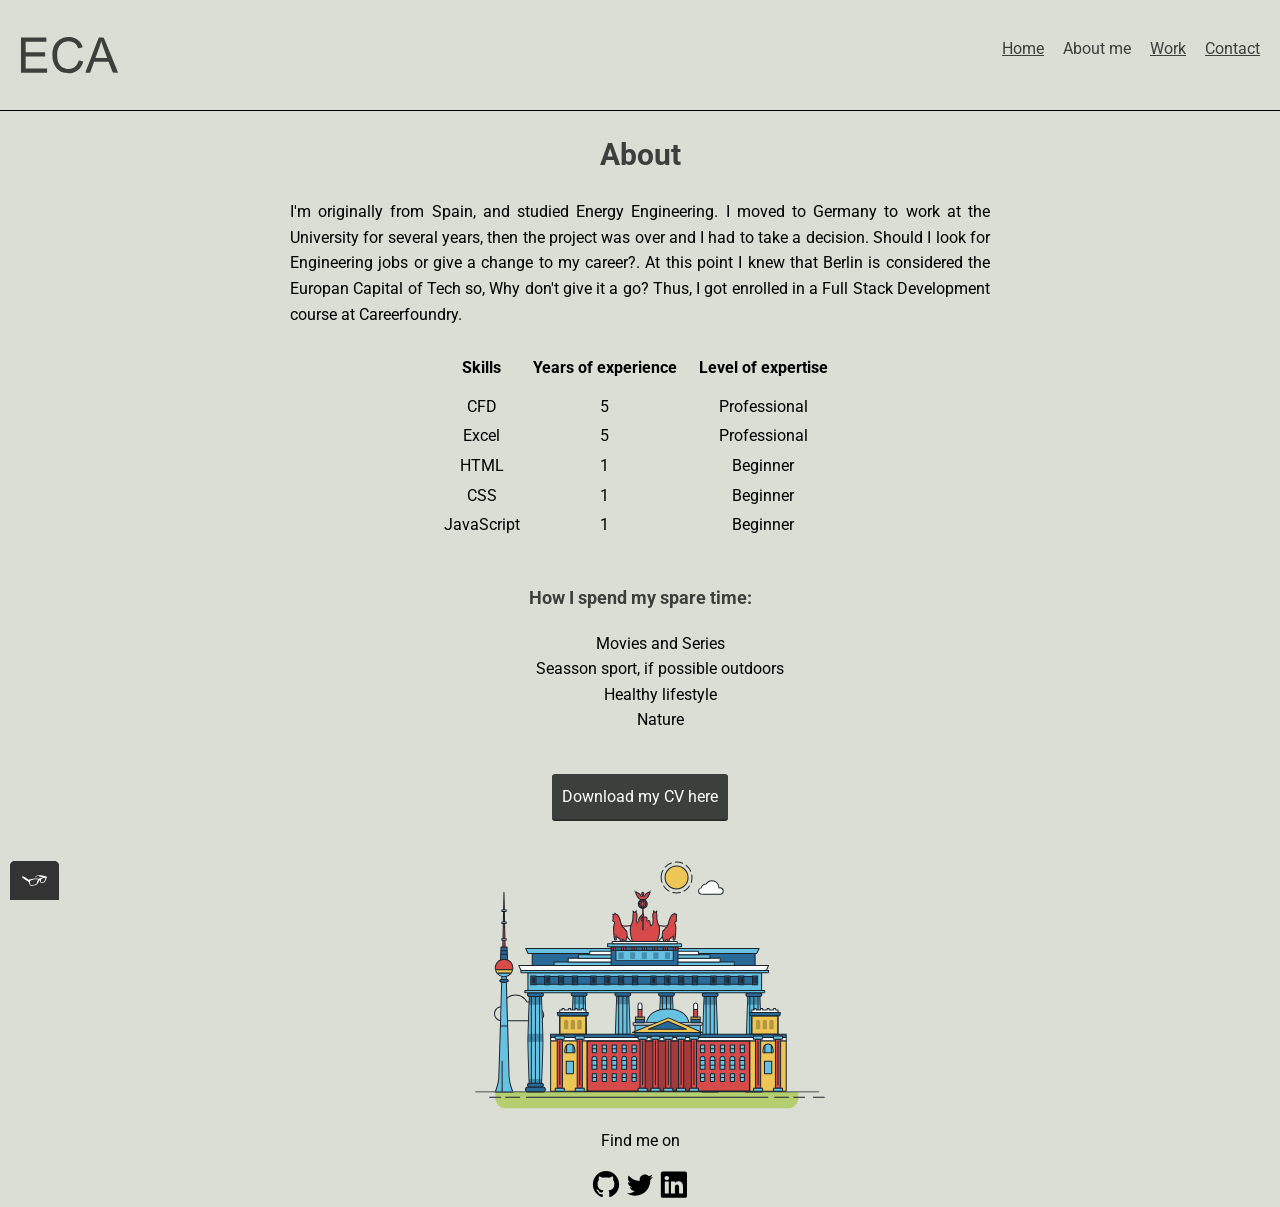
==== about.html @ b5c0f874 "modified portfolio" ====
<!DOCTYPE html>
<html lang = "en">
  <head>
    <meta charset = "utf-8">
    <title> Eloy Coto Alfonso - About </title>
    <link rel = "shortcut icon" href="./img/logo.ico" type = "image/x-icon"/>
    <link rel ="stylesheet" href = "CSS/normalize.css" type = "text/css"/>
    <link href="https://fonts.googleapis.com/css2?family=Roboto:wght@400;700&display=swap" rel="stylesheet">
    <!--<link rel ="stylesheet" href = "CSS/styles.css" type = "text/css"/>-->
    <link rel ="stylesheet" href = "CSS/styles.production.css" type = "text/css"/>
    <meta name ="viewport" content = "width=device-width, initial-scale=1">
  </head>
  <body>
    <header class = "page-header">
      <!-- Add a logo here -->
      <img src = "img/logo.svg" class ="page-header__item" alt = "future logo image"/>
      <nav class= "main-navigation page-header__item">
        <ul role = "menubar" class = "navigation-list">
          <!-- Add links to the subpages here -->
          <li role = "presentation">
            <a href = "index.html" role = "menuitem" class = "navigation-list__item">Home</a>
          </li>
          <li role = "presentation">
            <a href = "about.html" role = "menuitem" class = "navigation-list__item navigation-list__item--active">About me</a>
          </li>
          <li role = "presentation">
            <a href = "work.html" role = "menuitem" class = "navigation-list__item">Work</a>
          </li>
          <li role ="presentation">
            <a href = "contact.html" role = "menuitem" class = "navigation-list__item">Contact</a>
          </li>
        </ul>
      </nav>
    </header>
    <div class = "about">
      <h1>About</h1>
      <p>
        I'm originally from Spain, and studied Energy Engineering. I moved to Germany to work at the University for several years, then the project was over and I had to take a decision. Should I look for Engineering jobs or give a change to my career?. 
        At this point I knew that Berlin is considered the Europan Capital of Tech so, Why don't give it a go?
        Thus, I got enrolled in a Full Stack Development course at Careerfoundry.
      </p>
      <table class= "about__table">
        <thead>
          <tr>
            <th>Skills</th>
            <th>Years of experience</th>
            <th>Level of expertise</th>
          </tr>
        </thead>
        <tbody>
          <tr>
            <td>CFD</td>
            <td>5</td>
            <td>Professional</td>
          </tr>
          <tr>
            <td>Excel</td>
            <td>5</td>
            <td>Professional</td>
          </tr>
          <tr>
            <td>HTML</td>
            <td>1</td>
            <td>Beginner</td>
          </tr>
          <tr>
            <td>CSS</td>
            <td>1</td>
            <td>Beginner</td>
          </tr>
          <tr>
            <td>JavaScript</td>
            <td>1</td>
            <td>Beginner</td>
          </tbody>
      </table>
      <div class = "about__enjoy">
        <h3>How I spend my spare time:</h3>
        <ul class = "about__enjoy-list">
          <li>Movies and Series</li>
          <li>Seasson sport, if possible outdoors</li>
          <li>Healthy lifestyle </li>
          <li>Nature</li>
        </ul>
      </div>
      <div class="about__button">
        <a href ="files/cv.pdf" id = "cv_button" target="_blank" class = "button" download>Download my CV here</a>
      </div>
      <svg id="about-picture" transform = "translate(185, 35)" xmlns="http://www.w3.org/2000/svg" class="berlin-illustration" height = "auto" width = 50% justify-content = "center" align-items = "center" viewBox="0 0 700 505" xmlns:xlink="http://www.w3.org/1999/xlink">
              <defs>
                  <polygon id="a" points=".06 231.917 .06 .929 688.717 .929 688.717 231.917"></polygon>
              </defs>
              <g fill="none" fill-rule="evenodd">
                <g transform="translate(0 241)" class="cloud-front">
                <path fill="#1A232C" d="M87.602,29 L87.602,28 C87.326,28.001 87.103,28.024 86.927,28.033 L86.979,29.031 L87.947,28.78 C85.741,20.282 78.041,14.002 68.852,14 C67.858,14 66.904,14.096 65.98,14.231 L66.125,15.22 L67.019,14.772 C62.626,6.015 53.567,0.001 43.102,0 C29.041,0.002 17.524,10.848 16.443,24.632 L17.44,24.71 L17.606,23.724 C16.803,23.589 15.969,23.5 15.102,23.5 C6.817,23.501 0.102,30.215 0.102,38.5 C0.102,46.785 6.817,53.499 15.102,53.5 L87.602,53.5 C94.644,53.499 100.351,47.792 100.352,40.75 C100.351,33.708 94.644,28.001 87.602,28 L87.602,30 C90.573,30 93.254,31.202 95.203,33.149 C97.15,35.097 98.351,37.778 98.352,40.75 C98.351,43.722 97.15,46.403 95.203,48.351 C93.254,50.298 90.573,51.5 87.602,51.5 L15.102,51.5 C11.509,51.5 8.265,50.046 5.909,47.692 C3.555,45.337 2.102,42.093 2.102,38.5 C2.102,34.907 3.555,31.663 5.909,29.308 C8.265,26.954 11.509,25.5 15.102,25.5 C15.831,25.5 16.553,25.575 17.273,25.697 C17.551,25.743 17.832,25.672 18.055,25.499 C18.277,25.325 18.414,25.07 18.436,24.789 C19.436,12.04 30.094,1.998 43.102,2 C52.786,1.999 61.163,7.564 65.231,15.669 C65.425,16.055 65.842,16.272 66.27,16.21 C67.132,16.084 67.988,16 68.852,16 C77.108,15.998 84.027,21.647 86.011,29.283 C86.13,29.741 86.557,30.054 87.031,30.03 C87.27,30.017 87.457,29.999 87.602,30 L87.602,29" transform="translate(38 36)"></path>
                  </g>
                  <path fill="#B5CE6F" d="M646.484,484.382 C646.484,489.501 644.531,494.62 640.627,498.525 C636.722,502.43 631.603,504.382 626.484,504.382 L60.873,504.382 C55.754,504.382 50.636,502.43 46.731,498.525 C42.826,494.62 40.873,489.501 40.873,484.382 L40.873,471.917 L646.484,471.917 L646.484,484.382"></path>
                  <polyline fill="#67C2E2" points="334.824 185.029 101.449 185.029 106.209 195.08 563.438 195.08 568.2 185.029 334.824 185.029"></polyline>
                  <path fill="#1A232C" d="M334.824,185.029 L334.824,184.029 L101.449,184.029 C101.104,184.029 100.788,184.203 100.604,184.494 C100.42,184.785 100.398,185.146 100.545,185.457 L105.306,195.508 C105.471,195.856 105.824,196.079 106.209,196.079 L563.438,196.079 C563.824,196.079 564.177,195.856 564.342,195.508 L569.104,185.457 C569.251,185.146 569.229,184.785 569.045,184.494 C568.861,184.203 568.544,184.029 568.2,184.029 L334.824,184.029 L334.824,186.029 L566.62,186.029 L562.806,194.08 L106.842,194.08 L103.029,186.029 L334.824,186.029 L334.824,185.029"></path>
                  <polygon fill="#296997" points="114.416 218.974 560.222 218.974 560.222 195.08 114.416 195.08"></polygon>
                  <path fill="#1A232C" d="M560.222,218.974 L560.222,217.974 L115.416,217.974 L115.416,196.079 L559.222,196.079 L559.222,218.974 L560.222,218.974 L560.222,217.974 L560.222,218.974 L561.222,218.974 L561.222,195.08 C561.222,194.816 561.115,194.559 560.929,194.372 C560.742,194.186 560.485,194.08 560.222,194.08 L114.416,194.08 C114.152,194.08 113.895,194.186 113.708,194.372 C113.522,194.559 113.416,194.816 113.416,195.08 L113.416,218.974 C113.416,219.237 113.522,219.495 113.708,219.681 C113.895,219.867 114.152,219.974 114.416,219.974 L560.222,219.974 C560.485,219.974 560.742,219.867 560.929,219.681 C561.115,219.495 561.222,219.237 561.222,218.974 L560.222,218.974"></path>
                  <polygon fill="#67C2E2" points="105.85 269.08 573.225 269.08 573.225 233.398 105.85 233.398"></polygon>
                  <path fill="#1A232C" d="M573.225,233.398 L573.225,232.398 L105.85,232.398 C105.587,232.398 105.329,232.505 105.143,232.691 C104.957,232.877 104.85,233.134 104.85,233.398 L104.85,269.08 C104.85,269.344 104.957,269.601 105.143,269.788 C105.329,269.974 105.587,270.08 105.85,270.08 L573.225,270.08 C573.488,270.08 573.745,269.974 573.932,269.788 C574.118,269.601 574.225,269.344 574.225,269.08 L574.225,233.398 C574.225,233.134 574.118,232.877 573.932,232.691 C573.745,232.505 573.488,232.398 573.225,232.398 L573.225,233.398 L572.225,233.398 L572.225,268.08 L106.85,268.08 L106.85,234.398 L573.225,234.398 L573.225,233.398 L572.225,233.398 L573.225,233.398"></path>
                  <polygon fill="#296997" points="116.751 256.508 562.557 256.508 562.557 241.243 116.751 241.243"></polygon>
                  <path fill="#1A232C" d="M562.557,256.508 L562.557,255.508 L117.75,255.508 L117.75,242.243 L561.557,242.243 L561.557,256.508 L562.557,256.508 L562.557,255.508 L562.557,256.508 L563.557,256.508 L563.557,241.243 C563.557,240.979 563.45,240.722 563.264,240.535 C563.078,240.349 562.82,240.243 562.557,240.243 L116.75,240.243 C116.487,240.243 116.23,240.349 116.043,240.535 C115.857,240.722 115.751,240.979 115.751,241.243 L115.751,256.508 C115.751,256.771 115.857,257.029 116.043,257.215 C116.23,257.401 116.487,257.508 116.751,257.508 L562.557,257.508 C562.82,257.508 563.077,257.401 563.264,257.215 C563.45,257.029 563.557,256.771 563.557,256.508 L562.557,256.508"></path>
                  <polygon fill="#67C2E2" points="158.07 218.974 518.563 218.974 518.563 211.858 158.07 211.858"></polygon>
                  <path fill="#1A232C" d="M518.563,211.858 L518.563,210.858 L158.07,210.858 C157.807,210.858 157.549,210.964 157.363,211.151 C157.177,211.337 157.07,211.594 157.07,211.858 L157.07,218.974 C157.07,219.237 157.177,219.495 157.363,219.681 C157.549,219.867 157.807,219.974 158.07,219.974 L518.563,219.974 C518.826,219.974 519.083,219.867 519.27,219.681 C519.456,219.495 519.562,219.237 519.562,218.974 L519.562,211.858 C519.562,211.594 519.456,211.337 519.27,211.151 C519.083,210.964 518.826,210.858 518.563,210.858 L518.563,211.858 L517.563,211.858 L517.563,217.974 L159.07,217.974 L159.07,212.858 L518.563,212.858 L518.563,211.858 L517.563,211.858 L518.563,211.858"></path>
                  <polygon fill="#FBFDFC" points="186.438 211.858 490.194 211.858 490.194 204.741 186.438 204.741"></polygon>
                  <path fill="#1A232C" d="M490.194,204.741 L490.194,203.741 L186.438,203.741 C186.175,203.741 185.917,203.848 185.731,204.034 C185.545,204.221 185.438,204.478 185.438,204.741 L185.438,211.858 C185.438,212.121 185.545,212.379 185.731,212.565 C185.917,212.751 186.175,212.858 186.438,212.858 L490.194,212.858 C490.458,212.858 490.715,212.751 490.902,212.565 C491.088,212.379 491.194,212.121 491.194,211.858 L491.194,204.741 C491.194,204.478 491.088,204.221 490.902,204.034 C490.715,203.848 490.458,203.741 490.194,203.741 L490.194,204.741 L489.194,204.741 L489.194,210.858 L187.438,210.858 L187.438,205.741 L490.194,205.741 L490.194,204.741 L489.194,204.741 L490.194,204.741"></path>
                  <polygon fill="#67C2E2" points="206.805 204.741 469.828 204.741 469.828 197.624 206.805 197.624"></polygon>
                  <path fill="#1A232C" d="M469.828,197.624 L469.828,196.624 L206.805,196.624 C206.541,196.624 206.284,196.731 206.098,196.917 C205.911,197.103 205.805,197.361 205.805,197.624 L205.805,204.741 C205.805,205.005 205.911,205.262 206.098,205.449 C206.284,205.635 206.541,205.741 206.805,205.741 L469.828,205.741 C470.091,205.741 470.349,205.635 470.535,205.449 C470.722,205.262 470.828,205.005 470.828,204.741 L470.828,197.624 C470.828,197.361 470.722,197.103 470.535,196.917 C470.349,196.731 470.091,196.624 469.828,196.624 L469.828,197.624 L468.828,197.624 L468.828,203.741 L207.805,203.741 L207.805,198.624 L469.828,198.624 L469.828,197.624 L468.828,197.624 L469.828,197.624"></path>
                  <polygon fill="#FBFDFC" points="229.521 197.624 447.111 197.624 447.111 190.509 229.521 190.509"></polygon>
                  <path fill="#1A232C" d="M447.111,190.509 L447.111,189.509 L229.521,189.509 C229.258,189.509 229,189.616 228.814,189.802 C228.628,189.988 228.521,190.246 228.521,190.509 L228.521,197.624 C228.521,197.888 228.628,198.145 228.814,198.332 C229,198.518 229.258,198.624 229.521,198.624 L447.111,198.624 C447.375,198.624 447.632,198.518 447.818,198.332 C448.005,198.145 448.111,197.888 448.111,197.624 L448.111,190.509 C448.111,190.246 448.005,189.988 447.818,189.802 C447.632,189.616 447.375,189.509 447.111,189.509 L447.111,190.509 L446.111,190.509 L446.111,196.624 L230.521,196.624 L230.521,191.509 L447.111,191.509 L447.111,190.509 L446.111,190.509 L447.111,190.509"></path>
                  <path fill="#67C2E2" d="M135.607,355.447 C135.163,337.766 134.264,313.326 133.648,297.387 C133.274,287.721 133.004,281.18 133.004,281.18 L108.722,281.18 C108.722,281.18 108.452,287.721 108.079,297.387 C107.462,313.326 106.563,337.766 106.119,355.447 C105.953,362.059 105.85,367.732 105.85,371.653 L105.85,371.654 C105.85,386.117 107.243,424.332 108.089,446.189 C108.457,455.706 108.722,462.126 108.722,462.126 L133.004,462.126 C133.004,462.126 133.269,455.706 133.637,446.189 C134.482,424.332 135.876,386.117 135.876,371.654 L135.876,371.653 C135.876,367.732 135.773,362.059 135.607,355.447"></path>
                  <path fill="#428DAE" d="M133.648 297.387L108.079 297.387C108.452 287.721 108.722 281.18 108.722 281.18L133.004 281.18C133.004 281.18 133.274 287.721 133.648 297.387M135.876 371.654L105.85 371.654 105.85 371.653C105.85 367.732 105.953 362.059 106.119 355.447L135.607 355.447C135.773 362.059 135.876 367.732 135.876 371.653L135.876 371.654M133.004 462.126L108.722 462.126C108.722 462.126 108.457 455.706 108.089 446.189L133.637 446.189C133.269 455.706 133.004 462.126 133.004 462.126"></path>
                  <path fill="#1A232C" d="M109.612,461.199 L132.114,461.199 C132.447,453.007 134.949,390.886 134.949,371.653 C134.949,352.42 132.447,290.299 132.114,282.108 L109.612,282.108 C109.279,290.299 106.778,352.42 106.778,371.653 C106.778,390.886 109.279,453.007 109.612,461.199 Z M133.895,463.054 L107.832,463.054 L107.794,462.164 C107.766,461.466 104.922,392.193 104.922,371.653 C104.922,351.114 107.766,281.839 107.794,281.142 L107.832,280.252 L133.895,280.252 L133.931,281.142 C133.96,281.839 136.804,351.114 136.804,371.653 C136.804,392.193 133.96,461.466 133.931,462.164 L133.895,463.054 L133.895,463.054 Z"></path>
                  <path fill="#1A232C" d="M111.638 281.18L111.638 462.126C111.638 462.679 112.086 463.126 112.638 463.126 113.19 463.126 113.638 462.679 113.638 462.126L113.638 281.18C113.638 280.628 113.19 280.18 112.638 280.18 112.086 280.18 111.638 280.628 111.638 281.18M119.863 281.18L119.863 462.126C119.863 462.679 120.311 463.126 120.863 463.126 121.416 463.126 121.863 462.679 121.863 462.126L121.863 281.18C121.863 280.628 121.416 280.18 120.863 280.18 120.311 280.18 119.863 280.628 119.863 281.18M128.088 281.18L128.088 462.126C128.088 462.679 128.536 463.126 129.088 463.126 129.64 463.126 130.088 462.679 130.088 462.126L130.088 281.18C130.088 280.628 129.64 280.18 129.088 280.18 128.536 280.18 128.088 280.628 128.088 281.18"></path>
                  <path fill="#296997" d="M136.79,277.265 C136.79,279.418 134.675,281.18 132.09,281.18 L109.636,281.18 C107.051,281.18 104.936,279.418 104.936,277.265 C104.936,275.111 107.051,273.349 109.636,273.349 L132.09,273.349 C134.675,273.349 136.79,275.111 136.79,277.265"></path>
                  <path fill="#1A232C" d="M136.79,277.265 L135.79,277.265 C135.789,278.005 135.433,278.704 134.769,279.262 C134.109,279.814 133.155,280.181 132.09,280.18 L109.636,280.18 C108.571,280.181 107.617,279.814 106.956,279.262 C106.293,278.704 105.936,278.005 105.936,277.265 C105.936,276.524 106.293,275.825 106.957,275.267 C107.617,274.715 108.571,274.348 109.636,274.349 L132.09,274.349 C133.155,274.348 134.109,274.716 134.769,275.267 C135.433,275.825 135.789,276.524 135.79,277.265 L137.79,277.265 C137.791,275.851 137.09,274.593 136.049,273.731 C135.006,272.863 133.61,272.35 132.09,272.349 L109.636,272.349 C108.116,272.35 106.72,272.863 105.676,273.731 C104.636,274.593 103.935,275.851 103.936,277.265 C103.935,278.678 104.636,279.937 105.677,280.798 C106.72,281.666 108.116,282.179 109.636,282.18 L132.09,282.18 C133.61,282.179 135.006,281.666 136.049,280.798 C137.09,279.937 137.791,278.678 137.79,277.265 L136.79,277.265"></path>
                  <path fill="#296997" d="M140.775,467.217 C140.775,469.803 138.661,471.917 136.076,471.917 L105.65,471.917 C103.065,471.917 100.951,469.803 100.951,467.217 L100.951,466.825 C100.951,464.241 103.065,462.126 105.65,462.126 L136.076,462.126 C138.661,462.126 140.775,464.241 140.775,466.825 L140.775,467.217"></path>
                  <path fill="#1A232C" d="M140.775,467.217 L139.775,467.217 C139.775,468.235 139.361,469.155 138.688,469.83 C138.013,470.503 137.093,470.917 136.076,470.917 L105.65,470.917 C104.633,470.917 103.713,470.504 103.038,469.83 C102.365,469.155 101.951,468.235 101.951,467.217 L101.951,466.825 C101.951,465.808 102.365,464.889 103.038,464.214 C103.713,463.54 104.633,463.127 105.65,463.126 L136.076,463.126 C137.093,463.127 138.013,463.54 138.688,464.214 C139.362,464.889 139.775,465.808 139.775,466.825 L139.775,467.217 L141.775,467.217 L141.775,466.825 C141.772,463.684 139.217,461.13 136.076,461.126 L105.65,461.126 C102.509,461.13 99.955,463.684 99.951,466.825 L99.951,467.217 C99.954,470.36 102.509,472.914 105.65,472.917 L136.076,472.917 C139.217,472.914 141.772,470.36 141.775,467.217 L140.775,467.217"></path>
                  <path fill="#296997" d="M136.79,458.208 C136.79,460.363 134.675,462.126 132.09,462.126 L109.636,462.126 C107.051,462.126 104.936,460.363 104.936,458.208 C104.936,456.057 107.051,454.292 109.636,454.292 L132.09,454.292 C134.675,454.292 136.79,456.057 136.79,458.208"></path>
                  <path fill="#1A232C" d="M136.79,458.208 L135.79,458.208 C135.789,458.949 135.432,459.649 134.769,460.207 C134.108,460.76 133.154,461.128 132.09,461.126 L109.636,461.126 C108.572,461.128 107.617,460.76 106.957,460.207 C106.293,459.649 105.936,458.949 105.936,458.208 C105.936,457.47 106.293,456.77 106.957,456.212 C107.617,455.659 108.572,455.291 109.636,455.292 L132.09,455.292 C133.154,455.291 134.108,455.659 134.769,456.212 C135.433,456.77 135.789,457.47 135.79,458.208 L137.79,458.208 C137.791,456.796 137.09,455.538 136.05,454.675 C135.006,453.808 133.61,453.294 132.09,453.292 L109.636,453.292 C108.115,453.294 106.719,453.808 105.676,454.675 C104.636,455.538 103.935,456.796 103.936,458.208 C103.935,459.622 104.636,460.881 105.676,461.743 C106.72,462.611 108.116,463.125 109.636,463.126 L132.09,463.126 C133.61,463.125 135.006,462.611 136.05,461.743 C137.09,460.881 137.791,459.622 137.79,458.208 L136.79,458.208"></path>
                  <path fill="#67C2E2" d="M572.471,355.447 C572.025,337.766 571.126,313.326 570.51,297.387 C570.137,287.721 569.867,281.18 569.867,281.18 L545.585,281.18 C545.585,281.18 545.315,287.721 544.942,297.387 C544.326,313.326 543.427,337.766 542.981,355.447 C542.815,362.059 542.713,367.732 542.713,371.653 L542.713,371.654 C542.713,386.117 544.107,424.332 544.952,446.189 C545.32,455.706 545.585,462.126 545.585,462.126 L569.867,462.126 C569.867,462.126 570.132,455.706 570.499,446.189 C571.346,424.332 572.739,386.117 572.739,371.654 L572.739,371.653 C572.739,367.732 572.637,362.059 572.471,355.447"></path>
                  <path fill="#428DAE" d="M569.582 297.387L566.951 297.387 566.951 282.108 568.977 282.108C569.063 284.206 569.29 289.841 569.582 297.387M564.951 297.387L545.871 297.387C546.162 289.841 546.39 284.206 546.476 282.108L564.951 282.108 564.951 297.387M571.8 369.187L566.951 369.187 566.951 356.265 571.562 356.265C571.685 361.272 571.771 365.701 571.8 369.187M564.951 369.187L543.653 369.187C543.684 365.512 543.777 360.79 543.912 355.447L553.551 355.447 553.551 356.265 564.951 356.265 564.951 369.187"></path>
                  <path fill="#1A232C" d="M546.476,461.199 L568.977,461.199 C569.31,453.007 571.812,390.886 571.812,371.653 C571.812,352.42 569.31,290.299 568.977,282.108 L546.476,282.108 C546.142,290.299 543.642,352.42 543.642,371.653 C543.642,390.886 546.142,453.007 546.476,461.199 M570.758,463.054 L544.694,463.054 L544.658,462.164 C544.629,461.466 541.785,392.193 541.785,371.653 C541.785,351.114 544.629,281.839 544.658,281.142 L544.694,280.252 L570.758,280.252 L570.795,281.142 C570.823,281.839 573.667,351.114 573.667,371.653 C573.667,392.193 570.823,461.466 570.795,462.164 L570.758,463.054"></path>
                  <path fill="#1A232C" d="M548.501 281.18L548.501 462.126C548.501 462.679 548.949 463.126 549.501 463.126 550.053 463.126 550.501 462.679 550.501 462.126L550.501 281.18C550.501 280.628 550.053 280.18 549.501 280.18 548.949 280.18 548.501 280.628 548.501 281.18M556.727 281.18L556.727 462.126C556.727 462.679 557.174 463.126 557.727 463.126 558.279 463.126 558.727 462.679 558.727 462.126L558.727 281.18C558.727 280.628 558.279 280.18 557.727 280.18 557.174 280.18 556.727 280.628 556.727 281.18M564.951 281.18L564.951 462.126C564.951 462.679 565.399 463.126 565.951 463.126 566.503 463.126 566.951 462.679 566.951 462.126L566.951 281.18C566.951 280.628 566.503 280.18 565.951 280.18 565.399 280.18 564.951 280.628 564.951 281.18"></path>
                  <path fill="#296997" d="M573.653,277.265 C573.653,279.418 571.537,281.18 568.953,281.18 L546.499,281.18 C543.915,281.18 541.799,279.418 541.799,277.265 C541.799,275.111 543.915,273.349 546.499,273.349 L568.953,273.349 C571.537,273.349 573.653,275.111 573.653,277.265"></path>
                  <path fill="#1A232C" d="M573.653,277.265 L572.653,277.265 C572.653,278.005 572.296,278.704 571.632,279.262 C570.972,279.814 570.017,280.181 568.953,280.18 L546.499,280.18 C545.435,280.181 544.48,279.814 543.82,279.262 C543.156,278.704 542.8,278.005 542.799,277.265 C542.8,276.525 543.156,275.825 543.82,275.267 C544.481,274.715 545.435,274.348 546.499,274.349 L568.953,274.349 C570.017,274.348 570.972,274.715 571.632,275.267 C572.296,275.825 572.653,276.525 572.653,277.265 L574.653,277.265 C574.654,275.851 573.953,274.593 572.912,273.731 C571.869,272.863 570.473,272.35 568.953,272.349 L546.499,272.349 C544.979,272.35 543.583,272.863 542.54,273.731 C541.499,274.593 540.798,275.851 540.799,277.265 C540.798,278.679 541.499,279.937 542.54,280.798 C543.583,281.666 544.979,282.179 546.499,282.18 L568.953,282.18 C570.473,282.179 571.869,281.666 572.912,280.798 C573.953,279.937 574.654,278.679 574.653,277.265 L573.653,277.265"></path>
                  <path fill="#296997" d="M577.639,467.217 C577.639,469.803 575.524,471.917 572.938,471.917 L542.514,471.917 C539.929,471.917 537.813,469.803 537.813,467.217 L537.813,466.825 C537.813,464.241 539.929,462.126 542.514,462.126 L572.938,462.126 C575.524,462.126 577.639,464.241 577.639,466.825 L577.639,467.217"></path>
                  <path fill="#1A232C" d="M577.639,467.217 L576.639,467.217 C576.638,468.235 576.225,469.155 575.551,469.83 C574.876,470.503 573.956,470.917 572.938,470.917 L542.514,470.917 C541.497,470.917 540.576,470.503 539.901,469.83 C539.227,469.155 538.814,468.234 538.813,467.217 L538.813,466.825 C538.814,465.808 539.227,464.889 539.901,464.214 C540.576,463.54 541.497,463.127 542.514,463.126 L572.938,463.126 C573.956,463.127 574.876,463.54 575.551,464.214 C576.225,464.888 576.638,465.808 576.639,466.825 L576.639,467.217 L578.639,467.217 L578.639,466.825 C578.635,463.684 576.081,461.13 572.938,461.126 L542.514,461.126 C539.372,461.13 536.817,463.684 536.813,466.825 L536.813,467.217 C536.817,470.36 539.372,472.914 542.514,472.917 L572.938,472.917 C576.081,472.914 578.635,470.359 578.639,467.217 L577.639,467.217"></path>
                  <path fill="#296997" d="M573.653,458.208 C573.653,460.363 571.537,462.126 568.953,462.126 L546.499,462.126 C543.915,462.126 541.799,460.363 541.799,458.208 C541.799,456.057 543.915,454.292 546.499,454.292 L568.953,454.292 C571.537,454.292 573.653,456.057 573.653,458.208"></path>
                  <path fill="#1A232C" d="M573.653,458.208 L572.653,458.208 C572.653,458.949 572.296,459.649 571.632,460.207 C570.971,460.76 570.017,461.128 568.953,461.126 L546.499,461.126 C545.435,461.128 544.481,460.76 543.82,460.207 C543.157,459.649 542.799,458.949 542.799,458.208 C542.799,457.47 543.156,456.77 543.82,456.212 C544.481,455.659 545.435,455.291 546.499,455.292 L568.953,455.292 C570.017,455.291 570.971,455.659 571.632,456.212 C572.296,456.77 572.653,457.47 572.653,458.208 L574.653,458.208 C574.654,456.796 573.953,455.538 572.912,454.675 C571.869,453.808 570.473,453.294 568.953,453.292 L546.499,453.292 C544.979,453.294 543.583,453.808 542.54,454.675 C541.499,455.538 540.798,456.796 540.799,458.208 C540.798,459.622 541.499,460.881 542.54,461.743 C543.583,462.611 544.979,463.125 546.499,463.126 L568.953,463.126 C570.473,463.125 571.869,462.611 572.912,461.743 C573.953,460.881 574.654,459.622 574.653,458.208 L573.653,458.208"></path>
                  <path fill="#67C2E2" d="M485.098,355.447 C484.654,337.766 483.753,313.326 483.137,297.387 C482.764,287.721 482.494,281.18 482.494,281.18 L458.213,281.18 C458.213,281.18 457.942,287.721 457.569,297.387 C456.953,313.326 456.055,337.766 455.608,355.447 C455.443,362.059 455.34,367.732 455.34,371.653 L455.34,371.654 C455.34,386.117 456.733,424.332 457.58,446.189 C457.948,455.706 458.213,462.126 458.213,462.126 L482.494,462.126 C482.494,462.126 482.759,455.706 483.126,446.189 C483.973,424.332 485.366,386.117 485.366,371.654 L485.366,371.653 C485.366,367.732 485.265,362.059 485.098,355.447"></path>
                  <path fill="#428DAE" d="M483.137 297.387L457.569 297.387C457.942 287.721 458.213 281.18 458.213 281.18L482.494 281.18C482.494 281.18 482.764 287.721 483.137 297.387M485.355 369.187L455.351 369.187C455.382 365.502 455.475 360.78 455.608 355.447L485.098 355.447C485.232 360.78 485.325 365.502 485.355 369.187"></path>
                  <path fill="#1A232C" d="M459.103,461.199 L481.605,461.199 C481.938,453.007 484.439,390.886 484.439,371.653 C484.439,352.42 481.938,290.299 481.605,282.108 L459.103,282.108 C458.769,290.299 456.268,352.42 456.268,371.653 C456.268,390.886 458.769,453.007 459.103,461.199 Z M483.386,463.054 L457.321,463.054 L457.285,462.164 C457.256,461.466 454.412,392.193 454.412,371.653 C454.412,351.114 457.256,281.839 457.285,281.142 L457.321,280.252 L483.386,280.252 L483.422,281.142 C483.45,281.839 486.294,351.114 486.294,371.653 C486.294,392.193 483.45,461.466 483.422,462.164 L483.386,463.054 L483.386,463.054 Z"></path>
                  <path fill="#1A232C" d="M461.128 281.18L461.128 462.126C461.128 462.679 461.576 463.126 462.128 463.126 462.68 463.126 463.128 462.679 463.128 462.126L463.128 281.18C463.128 280.628 462.68 280.18 462.128 280.18 461.576 280.18 461.128 280.628 461.128 281.18M469.354 281.18L469.354 462.126C469.354 462.679 469.801 463.126 470.354 463.126 470.906 463.126 471.354 462.679 471.354 462.126L471.354 281.18C471.354 280.628 470.906 280.18 470.354 280.18 469.801 280.18 469.354 280.628 469.354 281.18M477.578 281.18L477.578 462.126C477.578 462.679 478.026 463.126 478.578 463.126 479.13 463.126 479.578 462.679 479.578 462.126L479.578 281.18C479.578 280.628 479.13 280.18 478.578 280.18 478.026 280.18 477.578 280.628 477.578 281.18"></path>
                  <path fill="#296997" d="M486.281,277.265 C486.281,279.418 484.164,281.18 481.58,281.18 L459.126,281.18 C456.542,281.18 454.426,279.418 454.426,277.265 C454.426,275.111 456.542,273.349 459.126,273.349 L481.58,273.349 C484.164,273.349 486.281,275.111 486.281,277.265"></path>
                  <path fill="#1A232C" d="M486.281,277.265 L485.281,277.265 C485.281,278.005 484.924,278.704 484.26,279.262 C483.599,279.814 482.644,280.181 481.58,280.18 L459.126,280.18 C458.062,280.181 457.107,279.814 456.447,279.262 C455.783,278.704 455.427,278.005 455.426,277.265 C455.427,276.525 455.783,275.825 456.447,275.267 C457.108,274.715 458.062,274.348 459.126,274.349 L481.58,274.349 C482.644,274.348 483.599,274.716 484.26,275.268 C484.924,275.825 485.281,276.525 485.281,277.265 L487.281,277.265 C487.282,275.851 486.58,274.593 485.54,273.731 C484.496,272.863 483.1,272.35 481.58,272.349 L459.126,272.349 C457.606,272.35 456.21,272.863 455.167,273.731 C454.126,274.593 453.425,275.851 453.426,277.265 C453.425,278.679 454.126,279.937 455.167,280.798 C456.21,281.666 457.606,282.179 459.126,282.18 L481.58,282.18 C483.1,282.179 484.496,281.666 485.54,280.799 C486.58,279.937 487.282,278.679 487.281,277.265 L486.281,277.265"></path>
                  <path fill="#296997" d="M490.266,467.217 C490.266,469.803 488.151,471.917 485.565,471.917 L455.141,471.917 C452.556,471.917 450.44,469.803 450.44,467.217 L450.44,466.825 C450.44,464.241 452.556,462.126 455.141,462.126 L485.565,462.126 C488.151,462.126 490.266,464.241 490.266,466.825 L490.266,467.217"></path>
                  <path fill="#1A232C" d="M490.266,467.217 L489.266,467.217 C489.265,468.235 488.852,469.155 488.178,469.83 C487.503,470.503 486.583,470.917 485.565,470.917 L455.141,470.917 C454.124,470.917 453.203,470.503 452.528,469.83 C451.854,469.155 451.441,468.234 451.44,467.217 L451.44,466.825 C451.441,465.808 451.854,464.889 452.528,464.214 C453.203,463.54 454.124,463.127 455.141,463.126 L485.565,463.126 C486.583,463.127 487.503,463.54 488.178,464.214 C488.852,464.888 489.265,465.808 489.266,466.825 L489.266,467.217 L491.266,467.217 L491.266,466.825 C491.262,463.684 488.708,461.13 485.565,461.126 L455.141,461.126 C451.999,461.13 449.444,463.684 449.44,466.825 L449.44,467.217 C449.444,470.36 451.999,472.914 455.141,472.917 L485.565,472.917 C488.708,472.914 491.262,470.359 491.266,467.217 L490.266,467.217"></path>
                  <path fill="#296997" d="M486.281,458.208 C486.281,460.363 484.164,462.126 481.58,462.126 L459.126,462.126 C456.542,462.126 454.426,460.363 454.426,458.208 C454.426,456.057 456.542,454.292 459.126,454.292 L481.58,454.292 C484.164,454.292 486.281,456.057 486.281,458.208"></path>
                  <path fill="#1A232C" d="M486.281,458.208 L485.281,458.208 C485.281,458.949 484.923,459.649 484.26,460.207 C483.599,460.76 482.644,461.128 481.58,461.126 L459.126,461.126 C458.062,461.128 457.108,460.76 456.447,460.207 C455.784,459.649 455.427,458.949 455.426,458.208 C455.426,457.47 455.783,456.77 456.447,456.212 C457.108,455.659 458.062,455.291 459.126,455.292 L481.58,455.292 C482.644,455.291 483.598,455.659 484.26,456.212 C484.924,456.77 485.281,457.47 485.281,458.208 L487.281,458.208 C487.282,456.795 486.58,455.538 485.54,454.675 C484.496,453.808 483.1,453.294 481.58,453.292 L459.126,453.292 C457.606,453.294 456.21,453.808 455.167,454.675 C454.126,455.538 453.425,456.796 453.426,458.208 C453.425,459.622 454.126,460.881 455.167,461.743 C456.21,462.611 457.606,463.125 459.126,463.126 L481.58,463.126 C483.1,463.125 484.496,462.611 485.54,461.743 C486.581,460.881 487.282,459.622 487.281,458.208 L486.281,458.208"></path>
                  <path fill="#67C2E2" d="M397.726,354.466 C397.28,336.787 396.381,312.346 395.765,296.407 C395.392,286.742 395.122,280.2 395.122,280.2 L370.84,280.2 C370.84,280.2 370.57,286.742 370.197,296.407 C369.581,312.346 368.682,336.787 368.236,354.466 C368.07,361.078 367.968,366.751 367.968,370.672 L367.968,370.673 C367.968,385.136 369.361,423.352 370.207,445.208 C370.575,454.726 370.84,461.146 370.84,461.146 L395.122,461.146 C395.122,461.146 395.386,454.726 395.754,445.208 C396.601,423.352 397.994,385.136 397.994,370.673 L397.994,370.672 C397.994,366.751 397.892,361.078 397.726,354.466"></path>
                  <path fill="#428DAE" d="M394.837 296.407L392.206 296.407 392.206 281.127 394.233 281.127C394.318 283.225 394.545 288.861 394.837 296.407L394.837 296.407zM383.981 296.407L390.206 296.407 390.206 281.127 383.981 281.127 383.981 296.407zM375.756 296.407L381.98 296.407 381.98 281.127 375.756 281.127 375.756 296.407zM373.756 296.407L371.126 296.407C371.417 288.861 371.645 283.225 371.73 281.127L373.756 281.127 373.756 296.407 373.756 296.407zM397.062 369.187L392.206 369.187 392.206 354.466 396.796 354.466C396.943 360.298 397.041 365.389 397.062 369.187L397.062 369.187zM383.981 369.187L390.206 369.187 390.206 354.466 383.981 354.466 383.981 369.187zM375.756 369.187L381.98 369.187 381.98 354.466 375.756 354.466 375.756 369.187zM373.756 369.187L368.9 369.187C368.921 365.389 369.019 360.298 369.166 354.466L373.756 354.466 373.756 369.187 373.756 369.187z"></path>
                  <path fill="#1A232C" d="M371.73,460.218 L394.233,460.218 C394.565,452.027 397.066,389.906 397.066,370.672 C397.066,351.44 394.565,289.319 394.233,281.127 L371.73,281.127 C371.397,289.319 368.895,351.44 368.895,370.672 C368.895,389.906 371.397,452.027 371.73,460.218 M396.013,462.074 L369.949,462.074 L369.912,461.184 C369.884,460.486 367.04,391.212 367.04,370.672 C367.04,350.133 369.884,280.859 369.912,280.162 L369.949,279.272 L396.013,279.272 L396.05,280.162 C396.078,280.859 398.922,350.133 398.922,370.672 C398.922,391.212 396.078,460.486 396.05,461.184 L396.013,462.074"></path>
                  <path fill="#1A232C" d="M373.756 280.2L373.756 461.146C373.756 461.698 374.203 462.146 374.756 462.146 375.308 462.146 375.756 461.698 375.756 461.146L375.756 280.2C375.756 279.647 375.308 279.2 374.756 279.2 374.203 279.2 373.756 279.647 373.756 280.2M381.98 280.2L381.98 461.146C381.98 461.698 382.428 462.146 382.98 462.146 383.533 462.146 383.981 461.698 383.981 461.146L383.981 280.2C383.981 279.647 383.533 279.2 382.98 279.2 382.428 279.2 381.98 279.647 381.98 280.2M390.206 280.2L390.206 461.146C390.206 461.698 390.654 462.146 391.206 462.146 391.758 462.146 392.206 461.698 392.206 461.146L392.206 280.2C392.206 279.647 391.758 279.2 391.206 279.2 390.654 279.2 390.206 279.647 390.206 280.2"></path>
                  <path fill="#296997" d="M398.908,276.285 C398.908,278.439 396.792,280.2 394.208,280.2 L371.754,280.2 C369.17,280.2 367.053,278.439 367.053,276.285 C367.053,274.13 369.17,272.369 371.754,272.369 L394.208,272.369 C396.792,272.369 398.908,274.13 398.908,276.285"></path>
                  <path fill="#1A232C" d="M398.908,276.285 L397.908,276.285 C397.907,277.025 397.551,277.724 396.887,278.281 C396.227,278.833 395.272,279.201 394.208,279.2 L371.754,279.2 C370.69,279.201 369.735,278.833 369.074,278.281 C368.41,277.724 368.053,277.025 368.053,276.285 C368.053,275.544 368.41,274.845 369.074,274.287 C369.735,273.735 370.69,273.367 371.754,273.369 L394.208,273.369 C395.272,273.367 396.227,273.735 396.887,274.287 C397.551,274.844 397.907,275.544 397.908,276.285 L399.908,276.285 C399.909,274.871 399.208,273.612 398.167,272.75 C397.124,271.883 395.728,271.37 394.208,271.369 L371.754,271.369 C370.234,271.37 368.838,271.883 367.794,272.75 C366.754,273.612 366.052,274.871 366.053,276.285 C366.052,277.699 366.754,278.957 367.795,279.818 C368.838,280.686 370.234,281.198 371.754,281.2 L394.208,281.2 C395.728,281.198 397.123,280.686 398.167,279.818 C399.208,278.957 399.909,277.698 399.908,276.285 L398.908,276.285"></path>
                  <path fill="#296997" d="M402.894,466.237 C402.894,468.823 400.779,470.937 398.193,470.937 L367.768,470.937 C365.183,470.937 363.068,468.823 363.068,466.237 L363.068,465.844 C363.068,463.26 365.183,461.146 367.768,461.146 L398.193,461.146 C400.779,461.146 402.894,463.26 402.894,465.844 L402.894,466.237"></path>
                  <path fill="#1A232C" d="M402.894,466.237 L401.894,466.237 C401.893,467.254 401.48,468.174 400.806,468.849 C400.131,469.523 399.211,469.937 398.193,469.937 L367.768,469.937 C366.751,469.937 365.831,469.523 365.156,468.849 C364.482,468.174 364.069,467.254 364.068,466.237 L364.068,465.844 C364.069,464.828 364.482,463.908 365.156,463.233 C365.831,462.56 366.751,462.146 367.768,462.146 L398.193,462.146 C399.211,462.146 400.131,462.56 400.806,463.233 C401.48,463.908 401.893,464.828 401.894,465.844 L401.894,466.237 L403.894,466.237 L403.894,465.844 C403.89,462.703 401.336,460.15 398.193,460.146 L367.768,460.146 C364.626,460.15 362.072,462.703 362.068,465.844 L362.068,466.237 C362.072,469.379 364.626,471.933 367.768,471.937 L398.193,471.937 C401.336,471.933 403.89,469.379 403.894,466.237 L402.894,466.237"></path>
                  <path fill="#296997" d="M398.908,457.228 C398.908,459.382 396.792,461.146 394.208,461.146 L371.754,461.146 C369.17,461.146 367.053,459.382 367.053,457.228 C367.053,455.077 369.17,453.312 371.754,453.312 L394.208,453.312 C396.792,453.312 398.908,455.077 398.908,457.228"></path>
                  <path fill="#1A232C" d="M398.908,457.228 L397.908,457.228 C397.908,457.968 397.55,458.669 396.887,459.226 C396.226,459.779 395.272,460.147 394.208,460.146 L371.754,460.146 C370.69,460.147 369.736,459.779 369.074,459.226 C368.411,458.668 368.053,457.968 368.053,457.228 C368.053,456.489 368.41,455.789 369.074,455.231 C369.736,454.679 370.69,454.311 371.754,454.312 L394.208,454.312 C395.272,454.311 396.226,454.679 396.887,455.231 C397.551,455.789 397.908,456.489 397.908,457.228 L399.908,457.228 C399.909,455.815 399.208,454.557 398.167,453.695 C397.124,452.827 395.728,452.313 394.208,452.312 L371.754,452.312 C370.234,452.313 368.838,452.827 367.794,453.695 C366.754,454.557 366.052,455.815 366.053,457.228 C366.052,458.642 366.753,459.901 367.794,460.763 C368.838,461.631 370.234,462.145 371.754,462.146 L394.208,462.146 C395.728,462.145 397.124,461.631 398.167,460.763 C399.208,459.9 399.909,458.642 399.908,457.228 L398.908,457.228"></path>
                  <path fill="#67C2E2" d="M310.353,354.466 C309.908,336.787 309.009,312.346 308.393,296.407 C308.019,286.742 307.75,280.2 307.75,280.2 L283.467,280.2 C283.467,280.2 283.198,286.742 282.824,296.407 C282.208,312.346 281.309,336.787 280.864,354.466 C280.698,361.078 280.596,366.751 280.596,370.672 L280.596,370.673 C280.596,385.136 281.989,423.352 282.834,445.208 C283.202,454.726 283.467,461.146 283.467,461.146 L307.75,461.146 C307.75,461.146 308.014,454.726 308.382,445.208 C309.228,423.352 310.622,385.136 310.622,370.673 L310.622,370.672 C310.622,366.751 310.518,361.078 310.353,354.466"></path>
                  <path fill="#428DAE" d="M308.393 296.407L282.824 296.407C283.198 286.742 283.467 280.2 283.467 280.2L307.75 280.2C307.75 280.2 308.019 286.742 308.393 296.407M310.617 369.187L280.6 369.187C280.621 365.377 280.718 360.285 280.864 354.466L310.353 354.466C310.498 360.285 310.596 365.377 310.617 369.187"></path>
                  <path fill="#1A232C" d="M284.357,460.218 L306.86,460.218 C307.193,452.027 309.694,389.906 309.694,370.672 C309.694,351.44 307.193,289.319 306.86,281.127 L284.357,281.127 C284.024,289.319 281.523,351.44 281.523,370.672 C281.523,389.906 284.024,452.027 284.357,460.218 Z M308.639,462.074 L282.576,462.074 L282.54,461.184 C282.511,460.486 279.668,391.212 279.668,370.672 C279.668,350.133 282.511,280.859 282.54,280.162 L282.576,279.272 L308.639,279.272 L308.677,280.162 C308.706,280.859 311.549,350.133 311.549,370.672 C311.549,391.212 308.706,460.486 308.677,461.184 L308.639,462.074 L308.639,462.074 Z"></path>
                  <path fill="#1A232C" d="M286.383 280.2L286.383 461.146C286.383 461.698 286.831 462.146 287.383 462.146 287.936 462.146 288.383 461.698 288.383 461.146L288.383 280.2C288.383 279.647 287.936 279.2 287.383 279.2 286.831 279.2 286.383 279.647 286.383 280.2M294.608 280.2L294.608 461.146C294.608 461.698 295.056 462.146 295.608 462.146 296.161 462.146 296.608 461.698 296.608 461.146L296.608 280.2C296.608 279.647 296.161 279.2 295.608 279.2 295.056 279.2 294.608 279.647 294.608 280.2M302.834 280.2L302.834 461.146C302.834 461.698 303.281 462.146 303.834 462.146 304.386 462.146 304.834 461.698 304.834 461.146L304.834 280.2C304.834 279.647 304.386 279.2 303.834 279.2 303.281 279.2 302.834 279.647 302.834 280.2"></path>
                  <path fill="#296997" d="M311.535,276.285 C311.535,278.439 309.42,280.2 306.836,280.2 L284.381,280.2 C281.797,280.2 279.681,278.439 279.681,276.285 C279.681,274.13 281.797,272.369 284.381,272.369 L306.836,272.369 C309.42,272.369 311.535,274.13 311.535,276.285"></path>
                  <path fill="#1A232C" d="M311.535,276.285 L310.535,276.285 C310.534,277.025 310.177,277.724 309.514,278.282 C308.854,278.833 307.901,279.201 306.836,279.2 L284.381,279.2 C283.316,279.201 282.362,278.833 281.702,278.281 C281.038,277.724 280.681,277.025 280.681,276.285 C280.681,275.544 281.038,274.844 281.702,274.287 C282.362,273.735 283.317,273.367 284.381,273.369 L306.836,273.369 C307.9,273.367 308.854,273.735 309.514,274.287 C310.177,274.844 310.534,275.544 310.535,276.285 L312.535,276.285 C312.535,274.871 311.835,273.613 310.795,272.75 C309.751,271.883 308.356,271.37 306.836,271.369 L284.381,271.369 C282.861,271.37 281.465,271.883 280.422,272.75 C279.381,273.612 278.68,274.871 278.681,276.285 C278.68,277.698 279.381,278.957 280.422,279.818 C281.465,280.686 282.861,281.198 284.381,281.2 L306.836,281.2 C308.356,281.198 309.751,280.685 310.794,279.818 C311.835,278.956 312.535,277.698 312.535,276.285 L311.535,276.285"></path>
                  <path fill="#296997" d="M315.522,466.237 C315.522,468.823 313.407,470.937 310.821,470.937 L280.396,470.937 C277.811,470.937 275.696,468.823 275.696,466.237 L275.696,465.844 C275.696,463.26 277.811,461.146 280.396,461.146 L310.821,461.146 C313.407,461.146 315.522,463.26 315.522,465.844 L315.522,466.237"></path>
                  <path fill="#1A232C" d="M315.522,466.237 L314.522,466.237 C314.521,467.254 314.108,468.174 313.434,468.849 C312.759,469.523 311.838,469.937 310.821,469.937 L280.396,469.937 C279.379,469.937 278.458,469.523 277.783,468.849 C277.11,468.174 276.696,467.254 276.696,466.237 L276.696,465.844 C276.696,464.828 277.11,463.908 277.783,463.233 C278.458,462.56 279.379,462.146 280.396,462.146 L310.821,462.146 C311.838,462.146 312.759,462.56 313.434,463.233 C314.108,463.908 314.521,464.828 314.522,465.844 L314.522,466.237 L316.521,466.237 L316.521,465.844 C316.518,462.703 313.963,460.15 310.821,460.146 L280.396,460.146 C277.254,460.15 274.7,462.703 274.696,465.844 L274.696,466.237 C274.699,469.379 277.254,471.933 280.396,471.937 L310.821,471.937 C313.963,471.933 316.518,469.379 316.521,466.237 L315.522,466.237"></path>
                  <path fill="#296997" d="M311.535,457.228 C311.535,459.382 309.42,461.146 306.836,461.146 L284.381,461.146 C281.797,461.146 279.681,459.382 279.681,457.228 C279.681,455.077 281.797,453.312 284.381,453.312 L306.836,453.312 C309.42,453.312 311.535,455.077 311.535,457.228"></path>
                  <path fill="#1A232C" d="M311.535,457.228 L310.535,457.228 C310.534,457.969 310.177,458.669 309.514,459.227 C308.854,459.779 307.9,460.147 306.836,460.146 L284.381,460.146 C283.317,460.147 282.363,459.779 281.702,459.227 C281.038,458.669 280.681,457.968 280.681,457.228 C280.681,456.489 281.038,455.789 281.702,455.231 C282.363,454.679 283.317,454.311 284.381,454.312 L306.836,454.312 C307.9,454.311 308.854,454.679 309.514,455.231 C310.177,455.789 310.534,456.489 310.535,457.228 L312.535,457.228 C312.535,455.815 311.835,454.558 310.795,453.695 C309.752,452.827 308.356,452.313 306.836,452.312 L284.381,452.312 C282.861,452.313 281.465,452.827 280.422,453.695 C279.381,454.557 278.68,455.815 278.681,457.228 C278.68,458.642 279.381,459.9 280.422,460.763 C281.465,461.631 282.861,462.145 284.381,462.146 L306.836,462.146 C308.356,462.145 309.752,461.631 310.795,460.763 C311.835,459.9 312.535,458.641 312.535,457.228 L311.535,457.228"></path>
                  <path fill="#67C2E2" d="M222.981,354.466 C222.535,336.787 221.636,312.346 221.02,296.407 C220.647,286.742 220.377,280.2 220.377,280.2 L196.094,280.2 C196.094,280.2 195.825,286.742 195.452,296.407 C194.835,312.346 193.936,336.787 193.491,354.466 C193.325,361.078 193.223,366.751 193.223,370.672 L193.223,370.673 C193.223,385.136 194.616,423.352 195.462,445.208 C195.83,454.726 196.094,461.146 196.094,461.146 L220.377,461.146 C220.377,461.146 220.642,454.726 221.009,445.208 C221.855,423.352 223.249,385.136 223.249,370.673 L223.249,370.672 C223.249,366.751 223.146,361.078 222.981,354.466"></path>
                  <path fill="#428DAE" d="M220.091 296.407L209.236 296.407 209.236 281.127 219.487 281.127C219.573 283.225 219.8 288.861 220.091 296.407L220.091 296.407zM201.011 296.407L207.236 296.407 207.236 281.127 201.011 281.127 201.011 296.407zM199.011 296.407L196.381 296.407C196.672 288.861 196.899 283.225 196.985 281.127L199.011 281.127 199.011 296.407 199.011 296.407zM222.317 369.187L209.236 369.187 209.236 356.265 221.923 356.265 221.923 354.466 222.051 354.466C222.198 360.298 222.296 365.389 222.317 369.187L222.317 369.187zM201.011 369.187L207.236 369.187 207.236 356.265 201.011 356.265 201.011 369.187zM199.011 369.187L194.155 369.187C194.174 365.784 194.255 361.345 194.377 356.265L199.011 356.265 199.011 369.187 199.011 369.187z"></path>
                  <path fill="#1A232C" d="M196.985,460.218 L219.487,460.218 C219.82,452.027 222.321,389.906 222.321,370.672 C222.321,351.44 219.82,289.319 219.487,281.127 L196.985,281.127 C196.651,289.319 194.151,351.44 194.151,370.672 C194.151,389.906 196.651,452.027 196.985,460.218 M221.267,462.074 L195.204,462.074 L195.167,461.184 C195.138,460.486 192.295,391.212 192.295,370.672 C192.295,350.133 195.138,280.859 195.167,280.162 L195.204,279.272 L221.267,279.272 L221.305,280.162 C221.334,280.859 224.177,350.133 224.177,370.672 C224.177,391.212 221.334,460.486 221.305,461.184 L221.267,462.074"></path>
                  <path fill="#1A232C" d="M199.011 280.2L199.011 461.146C199.011 461.698 199.458 462.146 200.011 462.146 200.563 462.146 201.011 461.698 201.011 461.146L201.011 280.2C201.011 279.647 200.563 279.2 200.011 279.2 199.458 279.2 199.011 279.647 199.011 280.2M207.236 280.2L207.236 461.146C207.236 461.698 207.684 462.146 208.236 462.146 208.788 462.146 209.236 461.698 209.236 461.146L209.236 280.2C209.236 279.647 208.788 279.2 208.236 279.2 207.684 279.2 207.236 279.647 207.236 280.2M215.461 280.2L215.461 461.146C215.461 461.698 215.909 462.146 216.461 462.146 217.013 462.146 217.461 461.698 217.461 461.146L217.461 280.2C217.461 279.647 217.013 279.2 216.461 279.2 215.909 279.2 215.461 279.647 215.461 280.2"></path>
                  <path fill="#296997" d="M224.162,276.285 C224.162,278.439 222.047,280.2 219.463,280.2 L197.008,280.2 C194.424,280.2 192.308,278.439 192.308,276.285 C192.308,274.13 194.424,272.369 197.008,272.369 L219.463,272.369 C222.047,272.369 224.162,274.13 224.162,276.285"></path>
                  <path fill="#1A232C" d="M224.162,276.285 L223.162,276.285 C223.161,277.025 222.805,277.724 222.142,278.282 C221.482,278.833 220.528,279.201 219.463,279.2 L197.008,279.2 C195.944,279.201 194.99,278.833 194.329,278.281 C193.665,277.724 193.308,277.025 193.308,276.285 C193.308,275.544 193.665,274.845 194.329,274.287 C194.99,273.735 195.944,273.367 197.008,273.369 L219.463,273.369 C220.528,273.367 221.481,273.735 222.142,274.287 C222.805,274.844 223.161,275.544 223.162,276.285 L225.162,276.285 C225.163,274.871 224.462,273.613 223.422,272.75 C222.379,271.883 220.983,271.37 219.463,271.369 L197.008,271.369 C195.489,271.37 194.093,271.883 193.049,272.75 C192.008,273.612 191.307,274.871 191.308,276.285 C191.307,277.698 192.008,278.957 193.049,279.818 C194.093,280.686 195.489,281.198 197.008,281.2 L219.463,281.2 C220.983,281.198 222.379,280.686 223.422,279.818 C224.462,278.956 225.163,277.698 225.162,276.285 L224.162,276.285"></path>
                  <path fill="#296997" d="M228.149,466.237 C228.149,468.823 226.034,470.937 223.448,470.937 L193.022,470.937 C190.438,470.937 188.323,468.823 188.323,466.237 L188.323,465.844 C188.323,463.26 190.438,461.146 193.022,461.146 L223.448,461.146 C226.034,461.146 228.149,463.26 228.149,465.844 L228.149,466.237"></path>
                  <path fill="#1A232C" d="M228.149,466.237 L227.149,466.237 C227.149,467.254 226.735,468.174 226.061,468.849 C225.386,469.523 224.466,469.937 223.448,469.937 L193.022,469.937 C192.006,469.937 191.086,469.523 190.411,468.849 C189.737,468.174 189.324,467.254 189.323,466.237 L189.323,465.844 C189.324,464.828 189.737,463.908 190.411,463.233 C191.086,462.56 192.006,462.146 193.022,462.146 L223.448,462.146 C224.466,462.146 225.386,462.56 226.061,463.233 C226.735,463.908 227.149,464.828 227.149,465.844 L227.149,466.237 L229.149,466.237 L229.149,465.844 C229.145,462.703 226.59,460.15 223.448,460.146 L193.022,460.146 C189.881,460.15 187.327,462.703 187.323,465.844 L187.323,466.237 C187.327,469.379 189.881,471.933 193.022,471.937 L223.448,471.937 C226.59,471.933 229.145,469.379 229.149,466.237 L228.149,466.237"></path>
                  <path fill="#296997" d="M224.162,457.228 C224.162,459.382 222.047,461.146 219.463,461.146 L197.008,461.146 C194.424,461.146 192.308,459.382 192.308,457.228 C192.308,455.077 194.424,453.312 197.008,453.312 L219.463,453.312 C222.047,453.312 224.162,455.077 224.162,457.228"></path>
                  <path fill="#1A232C" d="M224.162,457.228 L223.162,457.228 C223.161,457.969 222.805,458.669 222.141,459.227 C221.481,459.779 220.527,460.147 219.463,460.146 L197.008,460.146 C195.944,460.147 194.99,459.779 194.329,459.227 C193.665,458.669 193.308,457.968 193.308,457.228 C193.308,456.489 193.665,455.789 194.329,455.231 C194.99,454.679 195.945,454.311 197.008,454.312 L219.463,454.312 C220.527,454.311 221.481,454.679 222.141,455.231 C222.805,455.789 223.161,456.489 223.162,457.228 L225.162,457.228 C225.163,455.815 224.462,454.557 223.422,453.695 C222.379,452.827 220.984,452.313 219.463,452.312 L197.008,452.312 C195.488,452.313 194.092,452.827 193.049,453.695 C192.008,454.557 191.307,455.815 191.308,457.228 C191.307,458.642 192.008,459.9 193.049,460.763 C194.092,461.631 195.488,462.145 197.008,462.146 L219.463,462.146 C220.983,462.145 222.379,461.631 223.422,460.763 C224.462,459.9 225.163,458.641 225.162,457.228 L224.162,457.228"></path>
                  <polygon fill="#67C2E2" points="99.774 273.349 579.301 273.349 579.301 269.08 99.774 269.08"></polygon>
                  <path fill="#1A232C" d="M579.301,273.349 L579.301,272.349 L100.774,272.349 L100.774,270.08 L578.301,270.08 L578.301,273.349 L579.301,273.349 L579.301,272.349 L579.301,273.349 L580.301,273.349 L580.301,269.08 C580.301,268.817 580.194,268.56 580.008,268.373 C579.822,268.187 579.564,268.08 579.301,268.08 L99.774,268.08 C99.511,268.08 99.254,268.187 99.067,268.373 C98.881,268.56 98.774,268.817 98.774,269.08 L98.774,273.349 C98.774,273.612 98.881,273.87 99.067,274.056 C99.254,274.242 99.511,274.349 99.774,274.349 L579.301,274.349 C579.564,274.349 579.822,274.242 580.008,274.056 C580.194,273.87 580.301,273.612 580.301,273.349 L579.301,273.349"></path>
                  <polygon fill="#67C2E2" points="92.01 233.398 587.064 233.398 587.064 229.131 92.01 229.131"></polygon>
                  <path fill="#1A232C" d="M587.064,233.398 L587.064,232.398 L93.01,232.398 L93.01,230.131 L586.064,230.131 L586.064,233.398 L587.064,233.398 L587.064,232.398 L587.064,233.398 L588.064,233.398 L588.064,229.131 C588.064,228.868 587.958,228.61 587.772,228.424 C587.585,228.238 587.328,228.131 587.064,228.131 L92.01,228.131 C91.746,228.131 91.489,228.238 91.303,228.424 C91.116,228.61 91.01,228.868 91.01,229.131 L91.01,233.398 C91.01,233.661 91.117,233.919 91.303,234.105 C91.489,234.291 91.746,234.398 92.01,234.398 L587.064,234.398 C587.328,234.398 587.585,234.291 587.771,234.105 C587.958,233.919 588.064,233.661 588.064,233.398 L587.064,233.398"></path>
                  <polyline fill="#FBFDFC" points="337.318 218.974 87.572 218.974 92.01 229.131 582.626 229.131 587.064 218.974 337.318 218.974"></polyline>
                  <path fill="#1A232C" d="M337.318,218.974 L337.318,217.974 L87.572,217.974 C87.235,217.974 86.92,218.144 86.736,218.426 C86.551,218.709 86.521,219.065 86.656,219.374 L91.093,229.532 C91.253,229.896 91.612,230.131 92.01,230.131 L582.626,230.131 C583.024,230.131 583.383,229.897 583.542,229.532 L587.981,219.374 C588.116,219.065 588.086,218.709 587.901,218.426 C587.716,218.144 587.402,217.974 587.064,217.974 L337.318,217.974 L337.318,219.974 L585.536,219.974 L581.972,228.131 L92.664,228.131 L89.1,219.974 L337.318,219.974 L337.318,218.974"></path>
                  <polygon fill="#296997" points="272.283 218.974 405.943 218.974 405.943 181.701 272.283 181.701"></polygon>
                  <path fill="#1A232C" d="M405.943,218.974 L405.943,217.974 L273.283,217.974 L273.283,182.701 L404.943,182.701 L404.943,218.974 L405.943,218.974 L405.943,217.974 L405.943,218.974 L406.943,218.974 L406.943,181.701 C406.943,181.437 406.837,181.18 406.65,180.993 C406.464,180.807 406.207,180.701 405.943,180.701 L272.283,180.701 C272.02,180.701 271.762,180.807 271.576,180.993 C271.39,181.18 271.283,181.437 271.283,181.701 L271.283,218.974 C271.283,219.237 271.39,219.495 271.576,219.681 C271.762,219.867 272.02,219.974 272.283,219.974 L405.943,219.974 C406.207,219.974 406.464,219.867 406.65,219.681 C406.837,219.495 406.943,219.237 406.943,218.974 L405.943,218.974"></path>
                  <polygon fill="#67C2E2" points="281.833 209.312 396.393 209.312 396.393 188.946 281.833 188.946"></polygon>
                  <polygon fill="#428DAE" points="287.111 205.753 297.328 205.753 297.328 192.749 287.111 192.749"></polygon>
                  <polygon fill="#428DAE" points="310.284 205.753 320.501 205.753 320.501 192.749 310.284 192.749"></polygon>
                  <polygon fill="#428DAE" points="333.457 205.753 343.673 205.753 343.673 192.749 333.457 192.749"></polygon>
                  <polygon fill="#428DAE" points="356.63 205.753 366.847 205.753 366.847 192.749 356.63 192.749"></polygon>
                  <polygon fill="#428DAE" points="379.804 205.753 390.02 205.753 390.02 192.749 379.804 192.749"></polygon>
                  <path fill="#1A232C" d="M282.761,208.384 L395.465,208.384 L395.465,189.873 L282.761,189.873 L282.761,208.384 Z M280.905,210.24 L397.32,210.24 L397.32,188.018 L280.905,188.018 L280.905,210.24 Z"></path>
                  <polygon fill="#D64A4A" points="272.283 188.359 276.48 188.359 276.48 181.701 272.283 181.701"></polygon>
                  <path fill="#1A232C" d="M276.48,188.359 L276.48,187.359 L273.283,187.359 L273.283,182.701 L275.48,182.701 L275.48,188.359 L276.48,188.359 L276.48,187.359 L276.48,188.359 L277.48,188.359 L277.48,181.701 C277.48,181.437 277.374,181.18 277.188,180.993 C277.001,180.807 276.744,180.701 276.48,180.701 L272.283,180.701 C272.02,180.701 271.762,180.807 271.576,180.993 C271.39,181.18 271.283,181.437 271.283,181.701 L271.283,188.359 C271.283,188.622 271.39,188.88 271.576,189.066 C271.762,189.252 272.02,189.359 272.283,189.359 L276.48,189.359 C276.744,189.359 277.001,189.252 277.188,189.066 C277.374,188.88 277.48,188.622 277.48,188.359 L276.48,188.359"></path>
                  <polygon fill="#D64A4A" points="276.48 188.359 280.678 188.359 280.678 181.701 276.48 181.701"></polygon>
                  <path fill="#1A232C" d="M280.678,188.359 L280.678,187.359 L277.48,187.359 L277.48,182.701 L279.678,182.701 L279.678,188.359 L280.678,188.359 L280.678,187.359 L280.678,188.359 L281.678,188.359 L281.678,181.701 C281.678,181.437 281.571,181.18 281.385,180.993 C281.199,180.807 280.941,180.701 280.678,180.701 L276.48,180.701 C276.217,180.701 275.96,180.807 275.773,180.993 C275.587,181.18 275.48,181.437 275.48,181.701 L275.48,188.359 C275.48,188.622 275.587,188.88 275.773,189.066 C275.96,189.252 276.217,189.359 276.48,189.359 L280.678,189.359 C280.941,189.359 281.199,189.252 281.385,189.066 C281.571,188.88 281.678,188.622 281.678,188.359 L280.678,188.359"></path>
                  <polygon fill="#D64A4A" points="293.13 188.359 297.328 188.359 297.328 181.701 293.13 181.701"></polygon>
                  <path fill="#1A232C" d="M297.328,188.359 L297.328,187.359 L294.13,187.359 L294.13,182.701 L296.328,182.701 L296.328,188.359 L297.328,188.359 L297.328,187.359 L297.328,188.359 L298.328,188.359 L298.328,181.701 C298.328,181.437 298.221,181.18 298.035,180.993 C297.849,180.807 297.591,180.701 297.328,180.701 L293.13,180.701 C292.867,180.701 292.609,180.807 292.423,180.993 C292.237,181.18 292.13,181.437 292.13,181.701 L292.13,188.359 C292.13,188.622 292.237,188.88 292.423,189.066 C292.609,189.252 292.867,189.359 293.13,189.359 L297.328,189.359 C297.591,189.359 297.849,189.252 298.035,189.066 C298.221,188.88 298.328,188.622 298.328,188.359 L297.328,188.359"></path>
                  <polygon fill="#D64A4A" points="297.328 188.359 301.524 188.359 301.524 181.701 297.328 181.701"></polygon>
                  <path fill="#1A232C" d="M301.524,188.359 L301.524,187.359 L298.328,187.359 L298.328,182.701 L300.524,182.701 L300.524,188.359 L301.524,188.359 L301.524,187.359 L301.524,188.359 L302.524,188.359 L302.524,181.701 C302.524,181.437 302.418,181.18 302.232,180.993 C302.045,180.807 301.788,180.701 301.524,180.701 L297.328,180.701 C297.064,180.701 296.807,180.807 296.621,180.993 C296.434,181.18 296.328,181.437 296.328,181.701 L296.328,188.359 C296.328,188.622 296.434,188.88 296.621,189.066 C296.807,189.252 297.064,189.359 297.328,189.359 L301.524,189.359 C301.788,189.359 302.045,189.252 302.232,189.066 C302.418,188.88 302.524,188.622 302.524,188.359 L301.524,188.359"></path>
                  <polygon fill="#D64A4A" points="313.977 188.359 318.175 188.359 318.175 181.701 313.977 181.701"></polygon>
                  <path fill="#1A232C" d="M318.175,188.359 L318.175,187.359 L314.977,187.359 L314.977,182.701 L317.175,182.701 L317.175,188.359 L318.175,188.359 L318.175,187.359 L318.175,188.359 L319.175,188.359 L319.175,181.701 C319.175,181.437 319.068,181.18 318.882,180.993 C318.696,180.807 318.438,180.701 318.175,180.701 L313.977,180.701 C313.714,180.701 313.456,180.807 313.27,180.993 C313.084,181.18 312.977,181.437 312.977,181.701 L312.977,188.359 C312.977,188.622 313.084,188.88 313.27,189.066 C313.456,189.252 313.714,189.359 313.977,189.359 L318.175,189.359 C318.438,189.359 318.696,189.252 318.882,189.066 C319.068,188.88 319.175,188.622 319.175,188.359 L318.175,188.359"></path>
                  <polygon fill="#D64A4A" points="318.175 188.359 322.372 188.359 322.372 181.701 318.175 181.701"></polygon>
                  <path fill="#1A232C" d="M322.372,188.359 L322.372,187.359 L319.175,187.359 L319.175,182.701 L321.372,182.701 L321.372,188.359 L322.372,188.359 L322.372,187.359 L322.372,188.359 L323.372,188.359 L323.372,181.701 C323.372,181.437 323.265,181.18 323.079,180.993 C322.893,180.807 322.635,180.701 322.372,180.701 L318.175,180.701 C317.911,180.701 317.654,180.807 317.468,180.993 C317.281,181.18 317.175,181.437 317.175,181.701 L317.175,188.359 C317.175,188.622 317.282,188.88 317.468,189.066 C317.654,189.252 317.911,189.359 318.175,189.359 L322.372,189.359 C322.635,189.359 322.892,189.252 323.079,189.066 C323.265,188.88 323.372,188.622 323.372,188.359 L322.372,188.359"></path>
                  <polygon fill="#D64A4A" points="334.824 188.359 339.022 188.359 339.022 181.701 334.824 181.701"></polygon>
                  <path fill="#1A232C" d="M339.022,188.359 L339.022,187.359 L335.824,187.359 L335.824,182.701 L338.021,182.701 L338.022,188.359 L339.022,188.359 L339.022,187.359 L339.022,188.359 L340.021,188.359 L340.021,181.701 C340.021,181.437 339.915,181.18 339.729,180.993 C339.542,180.807 339.285,180.701 339.022,180.701 L334.824,180.701 C334.561,180.701 334.303,180.807 334.117,180.993 C333.931,181.18 333.824,181.437 333.824,181.701 L333.824,188.359 C333.824,188.622 333.931,188.88 334.117,189.066 C334.303,189.252 334.561,189.359 334.824,189.359 L339.022,189.359 C339.285,189.359 339.542,189.252 339.729,189.066 C339.915,188.88 340.021,188.622 340.021,188.359 L339.022,188.359"></path>
                  <polygon fill="#D64A4A" points="339.022 188.359 343.219 188.359 343.219 181.701 339.022 181.701"></polygon>
                  <path fill="#1A232C" d="M343.219,188.359 L343.219,187.359 L340.021,187.359 L340.021,182.701 L342.219,182.701 L342.219,188.359 L343.219,188.359 L343.219,187.359 L343.219,188.359 L344.219,188.359 L344.219,181.701 C344.219,181.437 344.112,181.18 343.926,180.993 C343.74,180.807 343.482,180.701 343.219,180.701 L339.022,180.701 C338.758,180.701 338.501,180.807 338.314,180.993 C338.128,181.18 338.022,181.437 338.022,181.701 L338.022,188.359 C338.022,188.622 338.128,188.88 338.314,189.066 C338.501,189.252 338.758,189.359 339.022,189.359 L343.219,189.359 C343.482,189.359 343.74,189.252 343.926,189.066 C344.112,188.88 344.219,188.622 344.219,188.359 L343.219,188.359"></path>
                  <polygon fill="#D64A4A" points="355.671 188.359 359.868 188.359 359.868 181.701 355.671 181.701"></polygon>
                  <path fill="#1A232C" d="M359.868,188.359 L359.868,187.359 L356.671,187.359 L356.671,182.701 L358.868,182.701 L358.868,188.359 L359.868,188.359 L359.868,187.359 L359.868,188.359 L360.868,188.359 L360.868,181.701 C360.868,181.437 360.762,181.18 360.575,180.993 C360.389,180.807 360.132,180.701 359.868,180.701 L355.671,180.701 C355.408,180.701 355.15,180.807 354.964,180.993 C354.778,181.18 354.671,181.437 354.671,181.701 L354.671,188.359 C354.671,188.622 354.778,188.88 354.964,189.066 C355.15,189.252 355.408,189.359 355.671,189.359 L359.868,189.359 C360.132,189.359 360.389,189.252 360.575,189.066 C360.762,188.88 360.868,188.622 360.868,188.359 L359.868,188.359"></path>
                  <polygon fill="#D64A4A" points="359.868 188.359 364.065 188.359 364.065 181.701 359.868 181.701"></polygon>
                  <path fill="#1A232C" d="M364.065,188.359 L364.065,187.359 L360.868,187.359 L360.868,182.701 L363.065,182.701 L363.065,188.359 L364.065,188.359 L364.065,187.359 L364.065,188.359 L365.065,188.359 L365.065,181.701 C365.065,181.437 364.959,181.18 364.773,180.993 C364.586,180.807 364.329,180.701 364.065,180.701 L359.868,180.701 C359.605,180.701 359.347,180.807 359.161,180.993 C358.975,181.18 358.868,181.437 358.868,181.701 L358.868,188.359 C358.868,188.622 358.975,188.88 359.161,189.066 C359.347,189.252 359.605,189.359 359.868,189.359 L364.065,189.359 C364.329,189.359 364.586,189.252 364.773,189.066 C364.959,188.88 365.065,188.622 365.065,188.359 L364.065,188.359"></path>
                  <polygon fill="#D64A4A" points="376.518 188.359 380.715 188.359 380.715 181.701 376.518 181.701"></polygon>
                  <path fill="#1A232C" d="M380.715,188.359 L380.715,187.359 L377.518,187.359 L377.518,182.701 L379.715,182.701 L379.715,188.359 L380.715,188.359 L380.715,187.359 L380.715,188.359 L381.715,188.359 L381.715,181.701 C381.715,181.437 381.608,181.18 381.422,180.993 C381.236,180.807 380.978,180.701 380.715,180.701 L376.518,180.701 C376.254,180.701 375.997,180.807 375.81,180.993 C375.624,181.18 375.518,181.437 375.518,181.701 L375.518,188.359 C375.518,188.622 375.624,188.88 375.81,189.066 C375.997,189.252 376.254,189.359 376.518,189.359 L380.715,189.359 C380.978,189.359 381.236,189.252 381.422,189.066 C381.608,188.88 381.715,188.622 381.715,188.359 L380.715,188.359"></path>
                  <polygon fill="#D64A4A" points="380.715 188.359 384.912 188.359 384.912 181.701 380.715 181.701"></polygon>
                  <path fill="#1A232C" d="M384.912,188.359 L384.912,187.359 L381.715,187.359 L381.715,182.701 L383.912,182.701 L383.912,188.359 L384.912,188.359 L384.912,187.359 L384.912,188.359 L385.912,188.359 L385.912,181.701 C385.912,181.437 385.805,181.18 385.619,180.993 C385.433,180.807 385.175,180.701 384.912,180.701 L380.715,180.701 C380.452,180.701 380.194,180.807 380.008,180.993 C379.822,181.18 379.715,181.437 379.715,181.701 L379.715,188.359 C379.715,188.622 379.822,188.88 380.008,189.066 C380.194,189.252 380.452,189.359 380.715,189.359 L384.912,189.359 C385.175,189.359 385.433,189.252 385.619,189.066 C385.805,188.88 385.912,188.622 385.912,188.359 L384.912,188.359"></path>
                  <polygon fill="#D64A4A" points="397.364 188.359 401.561 188.359 401.561 181.701 397.364 181.701"></polygon>
                  <path fill="#1A232C" d="M401.561,188.359 L401.561,187.359 L398.364,187.359 L398.364,182.701 L400.561,182.701 L400.561,188.359 L401.561,188.359 L401.561,187.359 L401.561,188.359 L402.561,188.359 L402.561,181.701 C402.561,181.437 402.454,181.18 402.268,180.993 C402.081,180.807 401.824,180.701 401.561,180.701 L397.364,180.701 C397.101,180.701 396.843,180.807 396.657,180.993 C396.471,181.18 396.364,181.437 396.364,181.701 L396.364,188.359 C396.364,188.622 396.471,188.88 396.657,189.066 C396.843,189.252 397.101,189.359 397.364,189.359 L401.561,189.359 C401.824,189.359 402.081,189.252 402.268,189.066 C402.454,188.88 402.561,188.622 402.561,188.359 L401.561,188.359"></path>
                  <polygon fill="#D64A4A" points="401.561 188.359 405.759 188.359 405.759 181.701 401.561 181.701"></polygon>
                  <path fill="#1A232C" d="M405.759,188.359 L405.759,187.359 L402.561,187.359 L402.561,182.701 L404.759,182.701 L404.759,188.359 L405.759,188.359 L405.759,187.359 L405.759,188.359 L406.759,188.359 L406.759,181.701 C406.759,181.437 406.652,181.18 406.466,180.993 C406.28,180.807 406.022,180.701 405.759,180.701 L401.561,180.701 C401.297,180.701 401.04,180.807 400.853,180.993 C400.667,181.18 400.561,181.437 400.561,181.701 L400.561,188.359 C400.561,188.622 400.667,188.88 400.853,189.066 C401.04,189.252 401.297,189.359 401.561,189.359 L405.759,189.359 C406.022,189.359 406.28,189.252 406.466,189.066 C406.652,188.88 406.759,188.622 406.759,188.359 L405.759,188.359"></path>
                  <polygon fill="#67C2E2" points="265.221 181.701 413.006 181.701 413.006 175.695 265.221 175.695"></polygon>
                  <path fill="#1A232C" d="M413.006,175.695 L413.006,174.695 L265.221,174.695 C264.957,174.695 264.7,174.801 264.514,174.988 C264.327,175.174 264.221,175.431 264.221,175.695 L264.221,181.701 C264.221,181.964 264.327,182.221 264.514,182.408 C264.7,182.594 264.957,182.701 265.221,182.701 L413.006,182.701 C413.269,182.701 413.527,182.594 413.713,182.408 C413.899,182.221 414.006,181.964 414.006,181.701 L414.006,175.695 C414.006,175.431 413.899,175.174 413.713,174.988 C413.527,174.801 413.269,174.695 413.006,174.695 L413.006,175.695 L412.006,175.695 L412.006,180.701 L266.221,180.701 L266.221,176.695 L413.006,176.695 L413.006,175.695 L412.006,175.695 L413.006,175.695"></path>
                  <polygon fill="#FBFDFC" points="274.382 175.695 404.506 175.695 404.506 170.979 274.382 170.979"></polygon>
                  <path fill="#1A232C" d="M404.506,170.979 L404.506,169.979 L274.382,169.979 C274.119,169.979 273.861,170.086 273.675,170.272 C273.489,170.458 273.382,170.716 273.382,170.979 L273.382,175.695 C273.382,175.958 273.489,176.216 273.675,176.402 C273.861,176.588 274.119,176.695 274.382,176.695 L404.506,176.695 C404.769,176.695 405.027,176.588 405.213,176.402 C405.399,176.216 405.506,175.958 405.506,175.695 L405.506,170.979 C405.506,170.716 405.399,170.458 405.213,170.272 C405.027,170.086 404.769,169.979 404.506,169.979 L404.506,170.979 L403.506,170.979 L403.506,174.695 L275.382,174.695 L275.382,171.979 L404.506,171.979 L404.506,170.979 L403.506,170.979 L404.506,170.979"></path>
                  <path fill="#D64A4A" d="M375.91,159.845 L366.735,170.979"></path>
                  <path fill="#1A232C" d="M375.138,159.209 L365.964,170.343 C365.612,170.769 365.673,171.399 366.099,171.751 C366.526,172.102 367.156,172.041 367.507,171.615 L376.682,160.481 C377.033,160.055 376.972,159.425 376.546,159.073 C376.12,158.722 375.49,158.783 375.138,159.209"></path>
                  <path fill="#D64A4A" d="M401.361,153.429 C401.361,153.429 400.742,167.964 398.733,168.119 C396.723,168.273 395.486,167.037 396.259,165.335 C397.031,163.634 397.495,157.604 397.495,157.604 C397.495,157.604 394.402,164.098 390.847,164.562 C387.29,165.026 388.837,170.979 388.837,170.979 L384.353,170.979 L384.353,166.263 L380.95,168.273 L380.95,170.979 L377.239,170.979 C377.239,170.979 376.621,165.953 375.384,164.252 C374.147,162.552 374.147,150.336 376.775,149.099 C379.404,147.862 380.485,143.068 382.033,142.914 C383.579,142.759 385.435,139.049 386.672,135.183 C387.909,131.317 390.46,117.285 397.418,116.009 L399.506,114.269 L399.506,116.704 C399.506,116.704 400.55,116.473 401.361,116.936 L403.333,116.588 L402.637,118.676 C402.637,118.676 403.101,122.851 402.637,124.011 C402.173,125.17 403.333,129.693 403.333,129.693 C403.333,129.693 402.985,130.737 401.478,131.085 C399.97,131.433 399.622,132.593 399.854,134.448 C400.086,136.304 402.289,141.986 401.825,144.653 C401.361,147.321 401.519,150.726 401.361,153.429"></path>
                  <path fill="#1A232C" d="M401.361,153.429 L400.362,153.387 C400.362,153.387 400.353,153.608 400.332,154.002 C400.26,155.379 400.05,158.847 399.645,161.95 C399.444,163.499 399.189,164.962 398.898,165.982 C398.756,166.49 398.597,166.888 398.479,167.088 L398.408,167.196 L398.387,167.221 L398.569,167.406 L398.449,167.179 L398.387,167.221 L398.569,167.406 L398.449,167.179 L398.697,167.651 L398.657,167.121 L398.449,167.179 L398.697,167.651 L398.657,167.121 L398.4,167.132 C397.86,167.133 397.483,166.988 397.289,166.836 C397.096,166.675 397.036,166.56 397.026,166.316 C397.026,166.178 397.06,165.99 397.169,165.749 C397.429,165.165 397.598,164.439 397.76,163.595 C398.232,161.093 398.49,157.699 398.492,157.681 C398.529,157.199 398.219,156.762 397.753,156.638 C397.286,156.513 396.8,156.738 396.592,157.174 L396.563,157.235 C396.404,157.559 395.603,159.129 394.473,160.622 C393.91,161.368 393.264,162.092 392.605,162.628 C391.945,163.168 391.285,163.5 390.717,163.57 C390.092,163.65 389.529,163.876 389.079,164.214 C388.399,164.723 388.006,165.437 387.788,166.143 C387.568,166.854 387.503,167.584 387.502,168.266 C387.505,169.843 387.859,171.184 387.869,171.23 L388.837,170.979 L388.837,169.979 L385.353,169.979 L385.353,166.263 C385.353,165.903 385.161,165.573 384.848,165.395 C384.535,165.216 384.154,165.219 383.844,165.402 L380.442,167.412 C380.137,167.592 379.95,167.919 379.95,168.273 L379.95,169.979 L377.239,169.979 L377.239,170.979 L378.232,170.857 C378.229,170.84 378.073,169.562 377.754,168.047 C377.594,167.289 377.395,166.472 377.146,165.71 C376.893,164.947 376.61,164.245 376.192,163.664 L376.176,163.636 C376.129,163.552 376.04,163.311 375.966,162.986 C375.733,162 375.58,160.263 375.582,158.403 C375.581,156.47 375.74,154.375 376.074,152.735 C376.24,151.917 376.452,151.213 376.681,150.727 C376.904,150.231 377.156,150.009 377.201,150.004 C378.062,149.596 378.721,148.948 379.272,148.253 C380.096,147.208 380.706,146.017 381.241,145.125 C381.505,144.681 381.752,144.314 381.942,144.105 C382.036,144 382.113,143.937 382.15,143.914 L382.173,143.901 L382.117,143.754 L382.132,143.909 L382.173,143.901 L382.117,143.754 L382.132,143.909 C382.515,143.87 382.854,143.729 383.15,143.547 C383.668,143.224 384.09,142.773 384.499,142.232 C385.107,141.42 385.67,140.39 386.198,139.232 C386.723,138.074 387.208,136.789 387.624,135.488 C387.953,134.457 388.339,132.869 388.858,131.003 C389.632,128.212 390.698,124.826 392.168,122.09 C392.9,120.722 393.733,119.522 394.645,118.638 C395.56,117.752 396.531,117.189 397.598,116.992 C397.765,116.962 397.928,116.885 398.058,116.777 L398.506,116.404 L398.506,116.704 C398.506,117.008 398.643,117.294 398.88,117.484 C399.117,117.674 399.426,117.747 399.723,117.681 L399.644,117.325 L399.716,117.682 L399.723,117.681 L399.644,117.325 L399.716,117.682 C399.725,117.68 399.905,117.646 400.129,117.646 C400.388,117.644 400.688,117.698 400.865,117.805 C401.069,117.921 401.303,117.962 401.535,117.921 L401.853,117.865 L401.688,118.36 C401.642,118.498 401.627,118.641 401.643,118.787 C401.643,118.787 401.655,118.894 401.674,119.088 C401.73,119.666 401.843,120.989 401.843,122.112 C401.843,122.485 401.83,122.836 401.803,123.115 C401.778,123.391 401.725,123.606 401.708,123.639 C401.549,124.057 401.533,124.424 401.527,124.834 C401.531,125.838 401.744,127.072 401.95,128.105 C402.157,129.132 402.362,129.931 402.364,129.942 L403.333,129.693 L402.384,129.377 L402.762,129.503 L402.395,129.347 L402.384,129.377 L402.762,129.503 L402.395,129.347 C402.392,129.356 402.329,129.497 402.165,129.654 C401.999,129.81 401.739,129.996 401.253,130.11 C400.462,130.284 399.756,130.712 399.337,131.358 C398.916,131.999 398.789,132.737 398.788,133.5 C398.788,133.844 398.815,134.201 398.861,134.572 C398.93,135.103 399.092,135.731 399.296,136.481 C399.602,137.597 400.005,138.947 400.329,140.271 C400.655,141.591 400.892,142.895 400.889,143.819 C400.889,144.076 400.872,144.301 400.84,144.482 C400.353,147.317 400.521,150.743 400.363,153.371 L400.362,153.387 L401.361,153.429 L402.36,153.487 C402.516,150.709 402.37,147.325 402.81,144.825 C402.867,144.499 402.889,144.165 402.889,143.819 C402.883,142.181 402.401,140.226 401.915,138.423 C401.671,137.525 401.422,136.673 401.225,135.952 C401.027,135.236 400.882,134.633 400.846,134.324 C400.807,134.016 400.788,133.74 400.788,133.5 C400.787,132.958 400.889,132.631 401.005,132.462 C401.122,132.297 401.261,132.17 401.703,132.059 C402.656,131.843 403.32,131.368 403.712,130.929 C404.108,130.49 404.25,130.103 404.282,130.009 C404.342,129.829 404.349,129.629 404.302,129.445 L404.269,129.315 C404.195,129.014 404.006,128.224 403.837,127.337 C403.668,126.455 403.525,125.457 403.527,124.834 C403.527,124.694 403.534,124.575 403.545,124.493 L403.561,124.4 L403.566,124.381 L403.547,124.375 L403.565,124.382 L403.566,124.381 L403.547,124.375 L403.565,124.382 C403.703,124.028 403.753,123.689 403.793,123.311 C403.83,122.935 403.843,122.529 403.843,122.112 C403.842,120.451 403.632,118.585 403.631,118.566 L402.637,118.676 L403.585,118.993 L404.282,116.905 C404.394,116.569 404.321,116.203 404.09,115.935 C403.859,115.667 403.508,115.542 403.159,115.603 L401.187,115.952 L401.361,116.936 L401.858,116.068 C401.224,115.711 400.595,115.649 400.129,115.646 C399.661,115.647 399.337,115.718 399.289,115.728 L399.506,116.704 L400.506,116.704 L400.506,114.269 C400.506,113.88 400.282,113.528 399.93,113.363 C399.578,113.198 399.165,113.252 398.866,113.501 L396.778,115.24 L397.418,116.009 L397.238,115.025 C395.176,115.405 393.519,116.71 392.195,118.377 C390.205,120.888 388.847,124.295 387.829,127.447 C387.323,129.023 386.907,130.535 386.561,131.829 C386.215,133.121 385.936,134.204 385.719,134.878 C385.118,136.76 384.36,138.607 383.599,139.946 C383.22,140.615 382.838,141.155 382.513,141.494 C382.352,141.663 382.206,141.78 382.101,141.844 C381.995,141.91 381.938,141.919 381.934,141.919 C381.485,141.964 381.12,142.169 380.841,142.397 C380.351,142.803 380.016,143.307 379.669,143.86 C379.161,144.688 378.665,145.643 378.108,146.459 C377.555,147.28 376.945,147.922 376.35,148.194 C375.615,148.556 375.203,149.184 374.869,149.88 C374.379,150.938 374.079,152.284 373.874,153.772 C373.673,155.257 373.583,156.873 373.582,158.403 C373.583,159.803 373.658,161.127 373.803,162.222 C373.876,162.77 373.966,163.261 374.081,163.689 C374.201,164.12 374.322,164.481 374.575,164.84 C374.777,165.11 375.034,165.674 375.245,166.331 C375.569,167.321 375.826,168.528 375.994,169.475 C376.079,169.949 376.142,170.358 376.185,170.648 C376.206,170.793 376.221,170.908 376.232,170.985 L376.247,171.101 C376.308,171.601 376.735,171.979 377.239,171.979 L380.95,171.979 C381.214,171.979 381.471,171.872 381.657,171.686 C381.844,171.5 381.95,171.242 381.95,170.979 L381.95,168.844 L383.353,168.015 L383.353,170.979 C383.353,171.242 383.459,171.5 383.645,171.686 C383.832,171.872 384.089,171.979 384.353,171.979 L388.837,171.979 C389.148,171.979 389.438,171.836 389.628,171.591 C389.818,171.345 389.883,171.028 389.805,170.727 L389.803,170.721 C389.776,170.62 389.5,169.458 389.502,168.266 C389.498,167.536 389.614,166.806 389.854,166.343 C389.973,166.109 390.11,165.941 390.277,165.816 C390.445,165.692 390.65,165.598 390.976,165.553 C392.149,165.395 393.157,164.785 394.035,164.04 C395.349,162.913 396.412,161.428 397.176,160.214 C397.937,159.001 398.386,158.058 398.398,158.034 L397.495,157.604 L396.498,157.527 C396.498,157.528 396.47,157.894 396.415,158.479 C396.333,159.356 396.191,160.715 396,161.994 C395.905,162.634 395.798,163.254 395.683,163.775 C395.571,164.294 395.44,164.725 395.348,164.922 C395.14,165.379 395.026,165.85 395.026,166.316 C395.016,167.158 395.435,167.95 396.075,168.426 C396.713,168.91 397.523,169.13 398.4,169.131 C398.535,169.131 398.671,169.126 398.81,169.116 C399.245,169.082 399.583,168.857 399.801,168.635 C400.213,168.207 400.418,167.722 400.63,167.14 C400.982,166.128 401.245,164.807 401.468,163.351 C402.127,158.999 402.359,153.49 402.36,153.472 L401.361,153.429 L402.36,153.487 L401.361,153.429"></path>
                  <path fill="#D64A4A" d="M385.085,139.252 C385.085,139.252 376.873,142.052 366.735,138.714"></path>
                  <path fill="#1A232C" d="M384.762,138.305 L384.739,138.313 C384.438,138.411 381.414,139.352 376.96,139.351 C374.127,139.351 370.717,138.973 367.048,137.764 C366.523,137.592 365.958,137.877 365.786,138.402 C365.613,138.926 365.898,139.491 366.423,139.664 C370.325,140.949 373.949,141.351 376.96,141.351 C382.011,141.35 385.335,140.222 385.408,140.198 C385.93,140.02 386.21,139.452 386.031,138.929 C385.853,138.406 385.285,138.127 384.762,138.305"></path>
                  <polyline fill="#CA6A6F" points="334.873 122.735 336.209 121.807 336.209 103.793 334.873 103.793 334.873 122.735"></polyline>
                  <path fill="#1A232C" d="M334.873,122.735 L335.443,123.556 L336.779,122.628 C337.049,122.441 337.209,122.135 337.209,121.807 L337.209,103.793 C337.209,103.53 337.102,103.272 336.916,103.086 C336.73,102.9 336.472,102.793 336.209,102.793 L334.873,102.793 C334.61,102.793 334.352,102.9 334.166,103.086 C333.98,103.272 333.873,103.53 333.873,103.793 L333.873,122.735 C333.873,123.108 334.079,123.448 334.41,123.621 C334.74,123.794 335.137,123.769 335.443,123.556 L334.873,122.735 L335.873,122.735 L335.873,104.793 L336.209,104.793 L336.209,103.793 L335.209,103.793 L335.209,121.284 L334.303,121.913 L334.873,122.735 L335.873,122.735 L334.873,122.735"></path>
                  <path fill="#D64A4A" d="M367.891,139.512 C366.035,136.729 363.603,126.832 363.659,124.359 C363.715,121.885 363.909,115.777 362.865,114.269 L363.562,110.094 L361.01,112.53 L359.387,112.298 L357.183,109.514 L357.183,113.457 C357.183,113.457 355.676,114.849 355.56,118.212 C355.443,121.575 356.255,125.75 356.139,128.302 C356.023,130.853 355.549,134.796 355.549,134.796 C355.549,134.796 352.987,140.117 351.563,139.742 C350.139,139.367 350.663,130.296 348.414,129.396 C346.166,128.497 344.426,130.621 344.426,130.621 L343.614,127.606 C343.614,127.606 344.774,125.634 344.194,124.359 C343.628,123.113 339.976,121.209 339.804,121.12 L339.804,121.111 L339.796,121.116 L339.787,121.111 L339.787,121.12 C339.614,121.21 335.963,123.113 335.397,124.359 C334.816,125.634 335.977,127.606 335.977,127.606 L335.165,130.621 C335.165,130.621 334.469,129.345 332.846,128.185 C331.222,127.026 332.961,123.895 333.657,123.083 C334.353,122.271 337.601,120.415 337.137,118.096 C336.673,115.777 337.368,114.153 331.338,120.3 C325.307,126.446 327.858,130.505 327.858,130.505 C326.351,130.853 324.043,134.796 324.043,134.796 C324.043,134.796 323.568,130.853 323.452,128.302 C323.336,125.75 324.147,121.575 324.032,118.212 C323.916,114.849 322.408,113.457 322.408,113.457 L322.408,109.514 L320.205,112.298 L318.581,112.53 L316.03,110.094 L316.726,114.269 C315.682,115.777 315.875,121.885 315.931,124.359 C315.987,126.832 313.555,136.729 311.7,139.512 C309.844,142.295 310.617,155.285 311.7,159.15 C312.782,163.015 314.792,170.979 314.792,170.979 L364.799,170.979 C364.799,170.979 366.809,163.015 367.891,159.15 C368.974,155.285 369.746,142.295 367.891,139.512"></path>
                  <path fill="#1A232C" d="M367.891,139.512 L368.723,138.957 C368.35,138.406 367.861,137.322 367.396,136.025 C366.691,134.073 365.998,131.609 365.488,129.41 C365.233,128.31 365.022,127.275 364.878,126.407 C364.733,125.542 364.656,124.828 364.658,124.447 L364.659,124.386 L364.659,124.381 C364.677,123.58 364.71,122.379 364.71,121.071 C364.71,119.714 364.675,118.244 364.547,116.949 C364.482,116.3 364.395,115.696 364.268,115.155 C364.136,114.613 363.984,114.138 363.687,113.7 L362.865,114.269 L363.852,114.433 L364.548,110.259 C364.619,109.833 364.411,109.412 364.029,109.21 C363.648,109.008 363.184,109.073 362.871,109.371 L360.671,111.471 L359.923,111.364 L357.967,108.893 C357.702,108.559 357.256,108.43 356.854,108.57 C356.452,108.71 356.183,109.088 356.183,109.514 L356.183,113.457 L357.183,113.457 L356.504,112.723 C356.362,112.843 354.68,114.514 354.56,118.178 C354.552,118.416 354.548,118.657 354.548,118.9 C354.549,120.464 354.703,122.111 354.854,123.658 C355.005,125.203 355.151,126.654 355.15,127.767 C355.15,127.939 355.147,128.102 355.14,128.257 C355.084,129.495 354.938,131.11 354.806,132.404 C354.74,133.052 354.677,133.621 354.631,134.028 C354.585,134.434 354.556,134.676 354.556,134.676 L355.549,134.796 L354.648,134.362 L354.624,134.411 C354.5,134.664 353.897,135.868 353.185,136.968 C352.832,137.516 352.447,138.038 352.119,138.379 C351.958,138.549 351.81,138.671 351.719,138.727 L351.641,138.769 L351.712,138.968 L351.712,138.76 L351.641,138.769 L351.712,138.968 L351.712,138.76 L351.712,139.173 L351.816,138.774 L351.712,138.76 L351.712,139.173 L351.816,138.774 L351.691,139.252 L352.076,138.922 C352.063,138.906 351.978,138.817 351.817,138.775 L351.691,139.252 L352.076,138.922 L352.021,138.969 L352.08,138.927 L352.076,138.922 L352.021,138.969 L352.08,138.927 C352.066,138.917 351.966,138.714 351.888,138.414 C351.741,137.884 351.611,137.06 351.488,136.142 C351.301,134.758 351.122,133.155 350.799,131.766 C350.636,131.07 350.44,130.425 350.153,129.856 C350.008,129.571 349.838,129.303 349.619,129.061 C349.401,128.821 349.124,128.603 348.786,128.468 C348.276,128.263 347.766,128.174 347.289,128.174 C346.154,128.178 345.255,128.651 344.647,129.084 C344.035,129.522 343.69,129.943 343.652,129.987 L344.426,130.621 L345.391,130.361 L344.58,127.346 L343.614,127.606 L344.476,128.113 C344.493,128.084 344.7,127.731 344.913,127.204 C345.123,126.675 345.352,125.977 345.357,125.186 C345.356,124.791 345.295,124.364 345.105,123.945 C344.969,123.65 344.791,123.418 344.593,123.196 C344.247,122.814 343.826,122.468 343.375,122.135 C342.031,121.149 340.398,120.304 340.265,120.233 L339.804,121.12 L340.804,121.12 L340.804,121.111 C340.804,120.757 340.614,120.427 340.309,120.248 C340.003,120.069 339.622,120.066 339.313,120.24 L339.306,120.244 L339.796,121.116 L340.243,120.221 L340.234,120.217 C339.923,120.061 339.557,120.078 339.261,120.261 C338.966,120.443 338.787,120.764 338.787,121.111 L338.787,121.12 L339.787,121.12 L339.326,120.233 C339.226,120.285 338.249,120.793 337.201,121.463 C336.675,121.8 336.132,122.175 335.656,122.573 C335.418,122.772 335.196,122.977 334.998,123.196 C334.8,123.418 334.622,123.65 334.486,123.945 C334.296,124.364 334.234,124.791 334.234,125.186 C334.239,125.977 334.468,126.675 334.678,127.204 C334.891,127.731 335.098,128.084 335.115,128.113 L335.977,127.606 L335.011,127.346 L334.199,130.361 L335.165,130.621 L336.043,130.142 C335.995,130.057 335.223,128.658 333.427,127.372 C333.33,127.3 333.288,127.243 333.245,127.148 C333.204,127.054 333.173,126.912 333.173,126.722 C333.167,126.278 333.363,125.608 333.639,125.023 C333.907,124.44 334.262,123.909 334.416,123.734 C334.465,123.669 334.758,123.413 335.116,123.124 C335.66,122.677 336.383,122.09 337.003,121.354 C337.313,120.984 337.6,120.574 337.818,120.109 C338.035,119.645 338.182,119.118 338.182,118.55 C338.182,118.336 338.161,118.118 338.117,117.9 C338.016,117.403 337.978,116.908 337.867,116.413 C337.805,116.163 337.736,115.896 337.518,115.592 C337.409,115.442 337.248,115.287 337.042,115.178 C336.837,115.068 336.599,115.018 336.389,115.019 C335.932,115.029 335.609,115.188 335.271,115.38 C334.77,115.679 334.219,116.129 333.471,116.81 C332.727,117.49 331.801,118.4 330.624,119.599 C327.22,123.058 326.316,126.058 326.322,128.137 C326.323,129.893 326.943,130.927 327.012,131.037 L327.858,130.505 L327.633,129.53 C327.271,129.616 326.974,129.777 326.699,129.962 C326.221,130.29 325.799,130.714 325.394,131.173 C324.197,132.543 323.198,134.264 323.18,134.291 L324.043,134.796 L325.035,134.676 C325.035,134.676 325.006,134.434 324.96,134.027 C324.822,132.81 324.535,130.118 324.451,128.256 C324.444,128.103 324.44,127.94 324.44,127.769 C324.439,126.656 324.585,125.204 324.737,123.658 C324.888,122.11 325.043,120.462 325.043,118.897 C325.043,118.655 325.039,118.416 325.031,118.178 C324.911,114.514 323.229,112.843 323.087,112.723 L322.408,113.457 L323.408,113.457 L323.408,109.514 C323.408,109.088 323.139,108.709 322.737,108.57 C322.335,108.43 321.888,108.559 321.624,108.893 L319.668,111.364 L318.92,111.471 L316.72,109.371 C316.408,109.073 315.944,109.008 315.562,109.21 C315.18,109.412 314.972,109.832 315.043,110.259 L315.739,114.433 L316.726,114.269 L315.903,113.7 C315.607,114.138 315.455,114.614 315.323,115.157 C315.133,115.967 315.028,116.928 314.963,117.954 C314.9,118.978 314.88,120.061 314.88,121.079 C314.88,122.384 314.913,123.581 314.931,124.382 L314.931,124.38 L314.932,124.446 C314.935,124.96 314.795,126.042 314.546,127.326 C314.175,129.263 313.567,131.723 312.889,133.931 C312.55,135.034 312.193,136.076 311.843,136.953 C311.495,137.828 311.144,138.546 310.868,138.957 C310.573,139.404 310.38,139.916 310.218,140.502 C309.746,142.248 309.583,144.724 309.579,147.403 C309.58,149.695 309.709,152.114 309.916,154.248 C310.125,156.387 310.402,158.218 310.737,159.42 C311.274,161.337 312.047,164.293 312.683,166.763 C313.002,167.999 313.287,169.114 313.492,169.921 C313.697,170.727 313.822,171.222 313.822,171.224 C313.935,171.669 314.333,171.979 314.792,171.979 L364.799,171.979 C365.258,171.979 365.656,171.669 365.768,171.224 C365.769,171.222 365.894,170.727 366.099,169.921 C366.714,167.504 368.048,162.297 368.854,159.419 C369.188,158.218 369.465,156.387 369.675,154.249 C369.882,152.115 370.011,149.696 370.011,147.404 C370.011,145.621 369.933,143.919 369.747,142.472 C369.653,141.748 369.532,141.088 369.373,140.502 C369.21,139.916 369.018,139.404 368.723,138.957 L367.059,140.067 C367.169,140.228 367.32,140.569 367.443,141.03 C367.83,142.422 368.015,144.825 368.011,147.404 C368.011,149.62 367.885,151.987 367.684,154.055 C367.485,156.119 367.203,157.907 366.928,158.88 C365.839,162.771 363.831,170.73 363.829,170.734 L364.799,170.979 L364.799,169.979 L314.792,169.979 L314.792,170.979 L315.762,170.734 C315.76,170.73 313.752,162.771 312.663,158.88 C312.388,157.907 312.105,156.119 311.906,154.055 C311.706,151.986 311.579,149.619 311.579,147.403 C311.579,145.681 311.656,144.046 311.827,142.728 C311.912,142.069 312.021,141.49 312.147,141.03 C312.271,140.569 312.421,140.228 312.532,140.067 C313.077,139.242 313.575,138.082 314.075,136.704 C314.819,134.644 315.524,132.128 316.05,129.861 C316.313,128.727 316.531,127.657 316.685,126.734 C316.838,125.807 316.93,125.043 316.932,124.446 L316.93,124.337 L316.93,124.336 C316.912,123.529 316.88,122.351 316.88,121.079 C316.879,119.758 316.915,118.335 317.033,117.15 C317.092,116.559 317.172,116.028 317.269,115.615 C317.362,115.204 317.492,114.909 317.548,114.838 C317.695,114.625 317.755,114.36 317.712,114.105 L317.509,112.889 L317.891,113.253 C318.113,113.465 318.418,113.563 318.723,113.52 L320.346,113.288 C320.599,113.252 320.83,113.119 320.989,112.918 L321.408,112.388 L321.408,113.457 C321.408,113.736 321.525,114.003 321.73,114.192 L321.98,113.921 L321.72,114.183 L321.73,114.192 L321.98,113.921 L321.72,114.183 C321.749,114.222 322.927,115.373 323.032,118.247 C323.04,118.459 323.043,118.676 323.043,118.897 C323.043,120.33 322.897,121.924 322.746,123.464 C322.597,125.007 322.441,126.493 322.44,127.769 C322.44,127.966 322.444,128.159 322.453,128.347 C322.573,130.964 323.049,134.903 323.05,134.915 C323.101,135.341 323.419,135.688 323.839,135.775 C324.259,135.862 324.689,135.671 324.905,135.301 L324.928,135.264 C325.045,135.066 325.627,134.109 326.326,133.195 C326.673,132.738 327.053,132.293 327.394,131.971 C327.563,131.811 327.723,131.682 327.85,131.599 C327.977,131.514 328.07,131.48 328.083,131.479 C328.399,131.406 328.659,131.186 328.783,130.886 C328.907,130.586 328.878,130.247 328.705,129.973 L328.242,130.263 L328.712,129.984 L328.705,129.973 L328.242,130.263 L328.712,129.984 L328.654,129.869 C328.545,129.629 328.323,129.035 328.322,128.137 C328.329,126.634 328.923,124.201 332.052,121 C333.601,119.42 334.701,118.363 335.449,117.731 C335.822,117.416 336.108,117.208 336.289,117.102 L336.463,117.014 L336.461,117.009 L336.462,117.013 L336.463,117.014 L336.461,117.009 L336.462,117.013 L336.389,116.646 L336.389,117.019 L336.462,117.013 L336.389,116.646 L336.389,117.019 L336.389,116.416 L336.109,116.947 C336.206,117 336.321,117.021 336.389,117.019 L336.389,116.416 L336.109,116.947 L336.385,116.423 L335.924,116.799 L336.109,116.947 L336.385,116.423 L335.924,116.799 L336.176,116.593 L335.881,116.734 L335.924,116.799 L336.176,116.593 L335.881,116.734 L335.891,116.762 C335.918,116.84 335.959,117.051 335.998,117.32 C336.038,117.591 336.083,117.925 336.156,118.292 L336.182,118.55 C336.182,118.845 336.081,119.166 335.866,119.524 C335.547,120.06 334.976,120.627 334.407,121.112 C334.122,121.356 333.839,121.583 333.585,121.794 C333.328,122.009 333.107,122.192 332.898,122.432 C332.566,122.825 332.178,123.429 331.826,124.181 C331.482,124.931 331.18,125.796 331.173,126.722 C331.173,127.119 331.235,127.535 331.408,127.939 C331.579,128.342 331.873,128.722 332.265,128.999 C332.99,129.517 333.507,130.062 333.838,130.469 C334.003,130.672 334.122,130.841 334.196,130.953 L334.274,131.077 L334.288,131.102 L334.29,131.105 L334.771,130.836 L334.287,131.1 L334.29,131.105 L334.771,130.836 L334.287,131.1 C334.482,131.458 334.878,131.662 335.283,131.614 C335.688,131.566 336.025,131.274 336.131,130.881 L336.942,127.866 C337.012,127.608 336.974,127.329 336.838,127.099 L336.547,127.27 L336.84,127.101 L336.838,127.099 L336.547,127.27 L336.84,127.101 C336.835,127.093 336.671,126.807 336.518,126.419 C336.362,126.034 336.23,125.541 336.234,125.186 C336.234,125.002 336.265,124.864 336.307,124.773 C336.312,124.756 336.372,124.656 336.484,124.535 C336.678,124.318 337.014,124.029 337.4,123.747 C338.565,122.888 340.156,122.054 340.248,122.007 C340.579,121.835 340.787,121.493 340.787,121.12 L340.787,121.111 L339.787,121.111 L339.34,122.006 L339.349,122.01 C339.645,122.158 339.998,122.149 340.286,121.987 L340.294,121.983 L339.804,121.111 L338.804,121.111 L338.804,121.12 C338.804,121.493 339.011,121.835 339.342,122.007 C339.415,122.045 340.35,122.533 341.312,123.148 C341.792,123.455 342.279,123.794 342.652,124.107 C342.839,124.262 342.996,124.411 343.107,124.535 C343.218,124.656 343.279,124.756 343.284,124.773 C343.326,124.864 343.357,125.002 343.357,125.186 C343.361,125.553 343.219,126.065 343.058,126.456 C342.979,126.653 342.898,126.821 342.84,126.936 L342.771,127.066 L342.754,127.096 L342.751,127.101 L343.045,127.271 L342.752,127.099 L342.751,127.101 L343.045,127.271 L342.752,127.099 C342.617,127.329 342.579,127.608 342.649,127.866 L343.46,130.881 C343.558,131.244 343.848,131.52 344.216,131.599 C344.584,131.678 344.961,131.546 345.199,131.255 L345.151,131.215 L345.198,131.256 L345.199,131.255 L345.151,131.215 L345.198,131.256 C345.227,131.221 345.494,130.922 345.886,130.658 C346.281,130.389 346.779,130.172 347.289,130.174 C347.522,130.175 347.767,130.215 348.043,130.325 L348.11,130.376 C348.192,130.452 348.335,130.656 348.465,130.968 C348.7,131.511 348.903,132.349 349.062,133.274 C349.305,134.668 349.464,136.261 349.677,137.579 C349.786,138.241 349.904,138.831 350.084,139.346 C350.176,139.604 350.282,139.848 350.453,140.09 C350.62,140.324 350.887,140.595 351.308,140.709 C351.443,140.744 351.58,140.761 351.712,140.76 C352.185,140.755 352.546,140.576 352.846,140.379 C353.37,140.025 353.788,139.544 354.199,139.009 C355.406,137.413 356.433,135.258 356.45,135.23 C356.498,135.13 356.528,135.025 356.542,134.915 C356.543,134.903 357.019,130.964 357.138,128.347 C357.146,128.158 357.15,127.965 357.15,127.767 C357.149,126.491 356.994,125.007 356.844,123.464 C356.694,121.925 356.548,120.332 356.548,118.9 C356.548,118.678 356.552,118.46 356.559,118.247 C356.613,116.71 356.978,115.674 357.306,115.027 C357.47,114.705 357.627,114.48 357.733,114.343 L357.85,114.204 L357.871,114.183 L357.611,113.922 L357.861,114.192 L357.871,114.183 L357.611,113.922 L357.861,114.192 C358.066,114.003 358.183,113.736 358.183,113.457 L358.183,112.388 L358.603,112.918 C358.761,113.119 358.992,113.252 359.245,113.288 L360.868,113.52 C361.172,113.563 361.478,113.465 361.7,113.253 L362.082,112.889 L361.879,114.104 C361.836,114.36 361.895,114.625 362.043,114.838 C362.099,114.909 362.228,115.203 362.321,115.614 C362.468,116.233 362.571,117.114 362.63,118.073 C362.69,119.034 362.71,120.081 362.71,121.071 C362.71,122.346 362.678,123.527 362.659,124.336 L362.66,124.332 L362.658,124.447 C362.661,125.238 362.822,126.348 363.079,127.704 C363.468,129.726 364.088,132.233 364.79,134.519 C365.141,135.661 365.512,136.748 365.89,137.695 C366.271,138.644 366.647,139.447 367.059,140.067 L367.891,139.512"></path>
                  <polyline fill="#CA6A6F" points="334.873 122.028 334.873 147.553 336.209 147.553 336.209 120.741 334.873 122.028"></polyline>
                  <path fill="#1A232C" d="M334.873,122.028 L333.873,122.028 L333.873,147.553 C333.873,147.816 333.98,148.074 334.166,148.26 C334.352,148.446 334.61,148.553 334.873,148.553 L336.209,148.553 C336.472,148.553 336.73,148.446 336.916,148.26 C337.102,148.074 337.209,147.816 337.209,147.553 L337.209,120.741 C337.209,120.339 336.97,119.977 336.6,119.82 C336.231,119.663 335.804,119.742 335.515,120.02 L334.179,121.308 C333.984,121.496 333.873,121.757 333.873,122.028 L334.873,122.028 L335.567,122.748 L336.903,121.461 L336.209,120.741 L335.209,120.741 L335.209,146.553 L334.873,146.553 L334.873,147.553 L335.873,147.553 L335.873,122.028 L334.873,122.028 L335.567,122.748 L334.873,122.028"></path>
                  <polyline fill="#D64A4A" points="342.586 93.971 337.516 93.971 337.516 88.9 333.565 88.9 333.565 93.971 328.495 93.971 328.495 97.921 333.565 97.921 333.565 102.991 337.516 102.991 337.516 97.921 342.586 97.921 342.586 93.971"></polyline>
                  <path fill="#1A232C" d="M342.586,93.971 L342.586,92.971 L338.516,92.971 L338.516,88.9 C338.516,88.637 338.409,88.379 338.223,88.193 C338.037,88.007 337.779,87.9 337.516,87.9 L333.565,87.9 C333.302,87.9 333.045,88.007 332.858,88.193 C332.672,88.379 332.565,88.637 332.565,88.9 L332.565,92.971 L328.495,92.971 C328.232,92.971 327.974,93.077 327.788,93.263 C327.602,93.45 327.495,93.707 327.495,93.971 L327.495,97.921 C327.495,98.184 327.602,98.442 327.788,98.628 C327.974,98.814 328.232,98.921 328.495,98.921 L332.565,98.921 L332.565,102.991 C332.565,103.254 332.672,103.512 332.858,103.698 C333.045,103.884 333.302,103.991 333.565,103.991 L337.516,103.991 C337.779,103.991 338.037,103.884 338.223,103.698 C338.409,103.512 338.516,103.254 338.516,102.991 L338.516,98.921 L342.586,98.921 C342.849,98.921 343.107,98.814 343.293,98.628 C343.479,98.442 343.586,98.184 343.586,97.921 L343.586,93.971 C343.586,93.707 343.479,93.45 343.293,93.263 C343.107,93.077 342.849,92.971 342.586,92.971 L342.586,93.971 L341.586,93.971 L341.586,96.921 L337.516,96.921 C337.252,96.921 336.995,97.027 336.809,97.214 C336.622,97.4 336.516,97.657 336.516,97.921 L336.516,101.991 L334.565,101.991 L334.565,97.921 C334.565,97.657 334.459,97.4 334.273,97.214 C334.086,97.027 333.829,96.921 333.565,96.921 L329.495,96.921 L329.495,94.971 L333.565,94.971 C333.829,94.971 334.086,94.864 334.273,94.678 C334.459,94.491 334.565,94.234 334.565,93.971 L334.565,89.9 L336.516,89.9 L336.516,93.971 C336.516,94.234 336.622,94.491 336.809,94.678 C336.995,94.864 337.252,94.971 337.516,94.971 L342.586,94.971 L342.586,93.971 L341.586,93.971 L342.586,93.971"></path>
                  <path fill="#D64A4A" d="M335.541,102.324 C332.019,102.324 329.162,99.468 329.162,95.946 C329.162,92.423 332.019,89.567 335.541,89.567 C339.064,89.567 341.919,92.423 341.919,95.946 C341.919,99.468 339.064,102.324 335.541,102.324 Z M335.541,87.016 C330.609,87.016 326.611,91.014 326.611,95.946 C326.611,100.878 330.609,104.875 335.541,104.875 C340.473,104.875 344.471,100.878 344.471,95.946 C344.471,91.014 340.473,87.016 335.541,87.016 L335.541,87.016 Z"></path>
                  <path fill="#1A232C" d="M335.541,102.324 L335.541,101.324 C334.053,101.324 332.714,100.724 331.738,99.749 C330.763,98.772 330.163,97.434 330.162,95.946 C330.163,94.458 330.763,93.119 331.738,92.143 C332.714,91.168 334.053,90.568 335.541,90.567 C337.029,90.568 338.367,91.168 339.344,92.143 C340.319,93.119 340.918,94.457 340.919,95.946 C340.918,97.434 340.319,98.772 339.344,99.749 C338.367,100.724 337.029,101.324 335.541,101.324 L335.541,103.324 C339.616,103.323 342.918,100.021 342.919,95.946 C342.918,91.871 339.616,88.568 335.541,88.567 C331.466,88.568 328.163,91.87 328.162,95.946 C328.163,100.021 331.466,103.323 335.541,103.324 L335.541,102.324 Z M335.541,87.016 L335.541,86.016 C330.057,86.017 325.612,90.461 325.611,95.946 C325.612,101.431 330.057,105.875 335.541,105.875 C341.025,105.875 345.47,101.43 345.471,95.946 C345.47,90.461 341.025,86.017 335.541,86.016 L335.541,88.016 C337.734,88.016 339.71,88.902 341.148,90.339 C342.585,91.777 343.47,93.753 343.471,95.946 C343.47,98.139 342.585,100.115 341.148,101.553 C339.71,102.989 337.734,103.875 335.541,103.875 C333.348,103.875 331.372,102.989 329.934,101.553 C328.497,100.115 327.611,98.139 327.611,95.946 C327.611,93.753 328.497,91.777 329.934,90.339 C331.372,88.902 333.348,88.016 335.541,88.016 L335.541,87.016 L335.541,87.016 Z"></path>
                  <path fill="#D64A4A" d="M339.82,78.756 C340.028,80.465 338.022,80.532 336.685,80.394 C336.639,80.248 336.308,79.108 336.693,77.97 C337.106,76.752 338.44,75.129 337.223,73.853 C336.005,72.578 335.541,72.531 335.541,72.531 C335.541,72.531 335.077,72.578 333.859,73.853 C332.642,75.129 333.976,76.752 334.389,77.97 C334.774,79.108 334.442,80.248 334.397,80.394 C333.061,80.532 331.054,80.465 331.261,78.756 C331.569,76.217 319.664,70.239 319.664,70.239 C319.664,70.239 321.751,72.868 321.905,74.955 C322.06,77.042 324.303,78.975 324.457,80.367 C324.611,81.759 327.858,84.62 328.941,85.702 C330.024,86.784 333.432,87.272 333.432,87.272 L335.541,87.016 L337.65,87.272 C337.65,87.272 341.058,86.784 342.141,85.702 C343.223,84.62 346.47,81.759 346.624,80.367 C346.779,78.975 349.022,77.042 349.176,74.955 C349.33,72.868 351.418,70.239 351.418,70.239 C351.418,70.239 339.512,76.217 339.82,78.756"></path>
                  <path fill="#1A232C" d="M339.82,78.756 L338.828,78.876 L338.835,78.993 C338.832,79.12 338.813,79.136 338.803,79.155 C338.793,79.177 338.711,79.261 338.471,79.333 C338.239,79.403 337.894,79.442 337.536,79.441 C337.284,79.441 337.025,79.424 336.787,79.4 L336.685,80.394 L337.639,80.094 C337.629,80.067 337.507,79.648 337.509,79.151 C337.508,78.872 337.545,78.571 337.64,78.291 C337.74,77.987 337.987,77.518 338.229,76.983 C338.466,76.445 338.718,75.822 338.723,75.074 C338.734,74.437 338.483,73.711 337.946,73.163 C337.297,72.484 336.824,72.102 336.463,71.871 C336.103,71.642 335.847,71.558 335.641,71.536 L335.442,71.536 C335.235,71.558 334.979,71.642 334.619,71.871 C334.258,72.102 333.785,72.484 333.136,73.163 C332.599,73.711 332.348,74.437 332.359,75.074 C332.364,75.822 332.616,76.445 332.853,76.983 C333.095,77.518 333.342,77.987 333.442,78.291 C333.537,78.57 333.573,78.871 333.573,79.15 C333.574,79.649 333.454,80.062 333.441,80.102 L334.397,80.394 L334.295,79.4 C334.057,79.424 333.798,79.441 333.546,79.441 C333.068,79.446 332.614,79.365 332.42,79.26 C332.319,79.209 332.29,79.172 332.278,79.155 C332.268,79.136 332.249,79.119 332.246,78.992 L332.253,78.877 L332.254,78.876 L332.267,78.657 C332.266,78.306 332.172,77.996 332.045,77.718 C331.802,77.197 331.435,76.752 330.989,76.296 C330.206,75.506 329.155,74.707 327.998,73.918 C324.537,71.564 320.132,69.357 320.112,69.345 C319.694,69.135 319.183,69.245 318.888,69.608 C318.592,69.972 318.589,70.495 318.88,70.861 L318.897,70.882 C318.993,71.006 319.488,71.658 319.96,72.485 C320.436,73.306 320.866,74.325 320.908,75.029 C321.023,76.411 321.738,77.524 322.344,78.468 C322.651,78.939 322.943,79.366 323.147,79.724 C323.355,80.08 323.457,80.368 323.463,80.477 L323.463,80.478 C323.503,80.824 323.616,81.114 323.753,81.395 C323.997,81.883 324.336,82.35 324.727,82.826 C325.311,83.537 326.014,84.255 326.662,84.891 C327.308,85.524 327.904,86.078 328.235,86.409 C328.666,86.833 329.176,87.096 329.713,87.326 C330.517,87.662 331.392,87.886 332.084,88.038 C332.773,88.188 333.273,88.26 333.29,88.262 L333.552,88.265 L335.541,88.023 L337.53,88.265 L337.792,88.262 C337.815,88.259 338.694,88.133 339.742,87.861 C340.266,87.723 340.833,87.551 341.369,87.326 C341.906,87.096 342.416,86.833 342.848,86.409 C343.356,85.899 344.46,84.894 345.458,83.837 C345.959,83.304 346.438,82.757 346.825,82.216 C347.018,81.945 347.189,81.675 347.328,81.395 C347.465,81.114 347.577,80.823 347.618,80.477 L347.618,80.478 C347.624,80.369 347.726,80.08 347.934,79.725 C348.241,79.185 348.743,78.5 349.202,77.727 C349.657,76.95 350.092,76.065 350.173,75.029 C350.217,74.277 350.706,73.171 351.216,72.322 C351.468,71.894 351.719,71.522 351.905,71.261 C351.997,71.131 352.074,71.028 352.126,70.959 L352.185,70.882 L352.201,70.861 C352.492,70.495 352.489,69.972 352.194,69.608 C351.899,69.245 351.388,69.135 350.969,69.345 C350.955,69.353 348.039,70.816 345.093,72.624 C343.619,73.529 342.139,74.516 340.986,75.481 C340.408,75.966 339.911,76.442 339.524,76.936 C339.331,77.185 339.165,77.439 339.036,77.718 C338.909,77.996 338.815,78.306 338.814,78.657 L338.828,78.879 L338.828,78.876 L339.82,78.756 L340.813,78.633 L340.62,78.657 L340.814,78.657 L340.813,78.633 L340.62,78.657 L340.814,78.657 L340.756,78.657 L340.814,78.664 L340.814,78.657 L340.756,78.657 L340.814,78.664 C340.804,78.655 340.903,78.387 341.189,78.057 C341.677,77.468 342.617,76.685 343.724,75.907 C345.387,74.733 347.433,73.531 349.054,72.631 C349.865,72.181 350.57,71.805 351.072,71.543 C351.322,71.411 351.522,71.308 351.659,71.238 C351.795,71.169 351.866,71.133 351.867,71.133 L351.418,70.239 L350.635,69.617 C350.617,69.641 350.071,70.327 349.493,71.306 C348.921,72.294 348.289,73.545 348.179,74.881 C348.139,75.587 347.655,76.484 347.063,77.375 C346.771,77.823 346.463,78.27 346.199,78.731 C345.938,79.194 345.702,79.669 345.63,80.256 L345.63,80.257 C345.632,80.259 345.609,80.362 345.535,80.508 C345.409,80.767 345.146,81.15 344.81,81.556 C344.306,82.17 343.643,82.852 343.019,83.463 C342.394,84.076 341.813,84.615 341.434,84.994 C341.324,85.112 341.002,85.315 340.595,85.482 C339.984,85.74 339.194,85.949 338.573,86.084 C338.262,86.151 337.991,86.202 337.801,86.235 C337.706,86.251 337.631,86.264 337.58,86.272 L337.509,86.282 L337.65,87.272 L337.771,86.28 L335.662,86.023 L335.42,86.023 L333.311,86.28 L333.432,87.272 L333.574,86.282 L333.443,86.262 C333.134,86.212 332.316,86.067 331.495,85.829 C331.085,85.711 330.675,85.57 330.339,85.417 C330.003,85.268 329.745,85.096 329.648,84.994 C329.074,84.422 328.013,83.455 327.078,82.464 C326.613,81.972 326.184,81.475 325.884,81.055 C325.735,80.845 325.618,80.655 325.545,80.508 C325.471,80.362 325.448,80.258 325.45,80.257 L325.451,80.257 C325.38,79.67 325.143,79.195 324.883,78.731 C324.486,78.042 323.992,77.373 323.601,76.709 C323.206,76.047 322.937,75.41 322.903,74.881 C322.792,73.545 322.161,72.294 321.588,71.306 C321.01,70.327 320.465,69.641 320.447,69.617 L319.664,70.239 L319.215,71.133 C319.215,71.133 319.389,71.22 319.702,71.382 C320.797,71.949 323.555,73.414 326.005,74.997 C327.228,75.786 328.376,76.608 329.174,77.329 C329.573,77.687 329.883,78.022 330.065,78.28 C330.156,78.408 330.214,78.515 330.241,78.584 L330.265,78.655 L330.267,78.665 L330.335,78.657 L330.267,78.657 L330.267,78.665 L330.335,78.657 L330.267,78.657 L330.443,78.657 L330.268,78.635 L330.267,78.657 L330.443,78.657 L330.268,78.635 L330.268,78.634 C330.254,78.754 330.246,78.873 330.246,78.992 C330.243,79.45 330.371,79.907 330.617,80.269 C330.99,80.82 331.537,81.1 332.04,81.25 C332.551,81.4 333.063,81.44 333.546,81.441 C333.885,81.441 334.208,81.419 334.5,81.389 C334.899,81.348 335.236,81.071 335.354,80.687 C335.398,80.539 335.572,79.948 335.573,79.15 C335.573,78.703 335.517,78.187 335.336,77.649 C335.146,77.1 334.878,76.617 334.678,76.165 C334.472,75.717 334.353,75.318 334.359,75.074 C334.369,74.861 334.39,74.761 334.583,74.544 C335.152,73.947 335.519,73.668 335.695,73.557 L335.79,73.501 L335.813,73.49 L335.582,72.942 L335.641,73.526 C335.756,73.515 335.813,73.49 335.813,73.49 L335.582,72.942 L335.641,73.526 L335.541,72.531 L335.442,73.526 L335.506,72.885 L335.27,73.49 C335.28,73.494 335.339,73.516 335.442,73.526 L335.506,72.885 L335.27,73.49 L335.28,73.495 C335.352,73.527 335.753,73.76 336.499,74.544 C336.692,74.761 336.713,74.861 336.723,75.074 C336.729,75.318 336.61,75.717 336.404,76.165 C336.204,76.617 335.936,77.1 335.746,77.649 C335.564,78.187 335.509,78.704 335.509,79.151 C335.51,79.95 335.682,80.535 335.731,80.694 C335.85,81.074 336.186,81.348 336.582,81.389 C336.874,81.419 337.197,81.441 337.536,81.441 C338.179,81.436 338.876,81.378 339.551,81.051 C339.885,80.886 340.22,80.634 340.464,80.27 C340.71,79.908 340.838,79.451 340.835,78.993 C340.835,78.875 340.828,78.755 340.813,78.635 L340.813,78.633 L339.82,78.756"></path>
                  <path fill="#D64A4A" d="M302.979,159.845 L312.154,170.979"></path>
                  <path fill="#1A232C" d="M302.207,160.481 L311.382,171.615 C311.733,172.041 312.364,172.102 312.79,171.751 C313.216,171.399 313.277,170.769 312.926,170.343 L303.75,159.209 C303.399,158.783 302.769,158.722 302.343,159.073 C301.916,159.425 301.856,160.055 302.207,160.481"></path>
                  <path fill="#D64A4A" d="M277.527,153.429 C277.527,153.429 278.146,167.964 280.156,168.119 C282.166,168.273 283.403,167.037 282.63,165.335 C281.856,163.634 281.393,157.604 281.393,157.604 C281.393,157.604 284.485,164.098 288.042,164.562 C291.598,165.026 290.052,170.979 290.052,170.979 L294.536,170.979 L294.536,166.263 L297.938,168.273 L297.938,170.979 L301.649,170.979 C301.649,170.979 302.267,165.953 303.505,164.252 C304.742,162.552 304.742,150.336 302.113,149.099 C299.484,147.862 298.402,143.068 296.855,142.914 C295.309,142.759 293.454,139.049 292.217,135.183 C290.98,131.317 288.429,117.285 281.47,116.009 L279.383,114.269 L279.383,116.704 C279.383,116.704 278.339,116.473 277.527,116.936 L275.556,116.588 L276.251,118.676 C276.251,118.676 275.788,122.851 276.251,124.011 C276.715,125.17 275.556,129.693 275.556,129.693 C275.556,129.693 275.904,130.737 277.411,131.085 C278.919,131.433 279.267,132.593 279.035,134.448 C278.803,136.304 276.6,141.986 277.064,144.653 C277.527,147.321 277.37,150.726 277.527,153.429"></path>
                  <path fill="#1A232C" d="M277.527,153.429 L276.528,153.472 C276.529,153.484 276.684,157.131 277.094,160.826 C277.3,162.677 277.567,164.534 277.926,165.997 C278.109,166.732 278.307,167.364 278.574,167.896 C278.711,168.162 278.863,168.408 279.088,168.635 C279.307,168.857 279.644,169.082 280.079,169.116 C280.218,169.126 280.354,169.131 280.489,169.131 C281.366,169.13 282.176,168.91 282.814,168.426 C283.454,167.95 283.873,167.158 283.862,166.316 C283.862,165.85 283.748,165.379 283.54,164.922 C283.414,164.655 283.234,163.989 283.093,163.224 C282.873,162.065 282.695,160.63 282.575,159.496 C282.514,158.928 282.468,158.434 282.437,158.083 C282.405,157.732 282.39,157.528 282.39,157.527 L281.393,157.604 L280.49,158.034 C280.506,158.066 281.297,159.73 282.574,161.495 C283.214,162.379 283.975,163.289 284.853,164.04 C285.731,164.785 286.739,165.395 287.912,165.553 C288.238,165.598 288.444,165.692 288.612,165.816 C288.858,166 289.054,166.298 289.191,166.737 C289.328,167.172 289.387,167.721 289.386,168.268 C289.387,168.902 289.31,169.531 289.233,169.992 C289.194,170.223 289.156,170.413 289.128,170.541 L289.094,170.687 L289.086,170.721 L289.084,170.728 C289.006,171.028 289.071,171.345 289.261,171.591 C289.451,171.836 289.742,171.979 290.052,171.979 L294.536,171.979 C294.799,171.979 295.057,171.872 295.243,171.686 C295.429,171.5 295.536,171.242 295.536,170.979 L295.536,168.015 L296.938,168.844 L296.938,170.979 C296.938,171.242 297.045,171.5 297.231,171.686 C297.417,171.872 297.675,171.979 297.938,171.979 L301.649,171.979 C302.153,171.979 302.581,171.601 302.642,171.101 C302.642,171.101 302.651,171.031 302.669,170.895 C302.734,170.421 302.917,169.189 303.211,167.919 C303.357,167.285 303.531,166.641 303.725,166.089 C303.916,165.538 304.139,165.076 304.313,164.841 C304.567,164.481 304.688,164.12 304.808,163.689 C304.979,163.048 305.098,162.261 305.181,161.36 C305.264,160.46 305.306,159.452 305.307,158.402 C305.306,156.361 305.147,154.172 304.774,152.337 C304.586,151.417 304.348,150.586 304.02,149.88 C303.686,149.184 303.273,148.556 302.539,148.194 C302.085,147.983 301.623,147.569 301.184,147.012 C300.522,146.179 299.939,145.069 299.364,144.1 C299.072,143.614 298.784,143.161 298.433,142.768 C298.257,142.572 298.062,142.388 297.822,142.232 C297.584,142.078 297.289,141.952 296.955,141.919 C296.951,141.919 296.893,141.91 296.787,141.844 C296.601,141.734 296.301,141.453 295.989,141.032 C295.514,140.402 294.997,139.475 294.512,138.405 C294.025,137.333 293.565,136.114 293.169,134.878 C292.88,133.976 292.483,132.36 291.958,130.468 C291.166,127.622 290.079,124.123 288.484,121.144 C287.683,119.654 286.755,118.29 285.636,117.203 C284.521,116.119 283.192,115.307 281.651,115.025 L281.47,116.009 L282.11,115.24 L280.023,113.501 C279.724,113.252 279.311,113.198 278.959,113.363 C278.606,113.528 278.383,113.88 278.383,114.269 L278.383,116.704 L279.383,116.704 L279.6,115.728 C279.551,115.718 279.228,115.647 278.759,115.646 C278.293,115.649 277.665,115.711 277.031,116.068 L277.527,116.936 L277.701,115.952 L275.73,115.603 C275.384,115.543 275.028,115.669 274.799,115.935 C274.569,116.201 274.496,116.572 274.607,116.904 L275.303,118.992 L276.251,118.676 L275.258,118.566 C275.256,118.585 275.046,120.451 275.045,122.112 C275.045,122.529 275.058,122.935 275.095,123.311 C275.135,123.689 275.185,124.028 275.323,124.382 L275.342,124.374 L275.322,124.38 L275.323,124.382 L275.342,124.374 L275.322,124.38 C275.333,124.405 275.363,124.59 275.361,124.834 C275.364,125.549 275.175,126.744 274.978,127.711 C274.88,128.197 274.782,128.634 274.708,128.947 C274.671,129.104 274.641,129.229 274.619,129.315 L274.587,129.445 C274.54,129.629 274.547,129.829 274.607,130.01 C274.639,130.103 274.781,130.49 275.177,130.929 C275.569,131.368 276.233,131.843 277.186,132.059 C277.628,132.17 277.766,132.297 277.884,132.462 C278,132.631 278.102,132.958 278.101,133.499 C278.101,133.739 278.081,134.016 278.043,134.324 C278.006,134.633 277.862,135.237 277.664,135.952 C277.368,137.034 276.957,138.407 276.617,139.796 C276.278,141.189 276.003,142.587 275.999,143.82 C276,144.165 276.022,144.5 276.078,144.825 C276.296,146.07 276.373,147.548 276.411,149.053 C276.449,150.56 276.448,152.093 276.529,153.487 L277.527,153.429 L276.528,153.472 L277.527,153.429 L278.526,153.371 C278.449,152.062 278.448,150.541 278.41,149.003 C278.371,147.462 278.295,145.904 278.049,144.482 C278.017,144.301 277.999,144.076 277.999,143.82 C277.993,142.582 278.424,140.691 278.903,138.948 C279.142,138.072 279.389,137.225 279.593,136.481 C279.797,135.731 279.959,135.103 280.027,134.572 C280.074,134.201 280.101,133.844 280.101,133.499 C280.099,132.737 279.973,131.998 279.551,131.357 C279.132,130.712 278.426,130.284 277.636,130.11 C277.082,129.979 276.818,129.757 276.66,129.587 L276.512,129.384 L276.493,129.346 L276.127,129.503 L276.504,129.377 L276.493,129.346 L276.127,129.503 L276.504,129.377 L275.556,129.693 L276.524,129.942 C276.527,129.931 276.732,129.132 276.939,128.105 C277.144,127.072 277.357,125.838 277.361,124.834 C277.355,124.425 277.339,124.057 277.18,123.639 C277.163,123.606 277.11,123.391 277.086,123.115 C277.058,122.836 277.045,122.485 277.045,122.112 C277.045,121.364 277.095,120.525 277.145,119.879 C277.171,119.556 277.196,119.281 277.215,119.088 C277.233,118.894 277.245,118.787 277.245,118.787 C277.261,118.641 277.246,118.499 277.2,118.36 L277.035,117.865 L277.353,117.921 C277.585,117.962 277.819,117.921 278.024,117.805 C278.201,117.698 278.501,117.644 278.759,117.646 C278.887,117.646 279.001,117.657 279.077,117.667 L279.159,117.68 L279.173,117.682 L279.245,117.324 L279.166,117.681 L279.173,117.682 L279.245,117.324 L279.166,117.681 C279.462,117.747 279.772,117.674 280.009,117.484 C280.245,117.294 280.383,117.008 280.383,116.704 L280.383,116.404 L280.83,116.777 C280.964,116.889 281.118,116.961 281.29,116.992 C282.707,117.25 283.978,118.178 285.128,119.622 C286.85,121.776 288.181,125.012 289.156,128.06 C289.646,129.584 290.053,131.062 290.396,132.346 C290.74,133.631 291.017,134.712 291.264,135.488 C291.9,137.471 292.689,139.412 293.551,140.934 C293.984,141.695 294.433,142.353 294.929,142.875 C295.179,143.136 295.441,143.364 295.739,143.547 C296.035,143.729 296.373,143.87 296.756,143.909 L296.775,143.724 L296.723,143.903 L296.756,143.909 L296.775,143.724 L296.723,143.903 L296.738,143.852 L296.715,143.9 L296.723,143.903 L296.738,143.852 L296.715,143.9 C296.723,143.902 296.807,143.953 296.92,144.076 C297.122,144.289 297.395,144.696 297.686,145.191 C298.128,145.935 298.626,146.875 299.248,147.76 C299.873,148.641 300.627,149.499 301.688,150.004 C301.733,150.009 301.984,150.231 302.208,150.727 C302.554,151.458 302.85,152.671 303.033,154.04 C303.219,155.413 303.307,156.952 303.307,158.402 C303.307,159.728 303.233,160.983 303.103,161.958 C303.039,162.445 302.959,162.863 302.877,163.171 C302.836,163.324 302.794,163.449 302.758,163.536 L302.713,163.636 L302.696,163.664 C302.279,164.245 301.995,164.947 301.742,165.71 C301.004,167.983 300.663,170.825 300.657,170.857 L301.649,170.979 L301.649,169.979 L298.938,169.979 L298.938,168.273 C298.938,167.919 298.751,167.592 298.447,167.412 L295.045,165.402 C294.734,165.219 294.354,165.216 294.04,165.395 C293.727,165.573 293.536,165.903 293.536,166.263 L293.536,169.979 L290.052,169.979 L290.052,170.979 L291.02,171.23 C291.03,171.184 291.384,169.844 291.386,168.268 C291.382,167.36 291.277,166.361 290.82,165.443 C290.591,164.987 290.261,164.552 289.809,164.214 C289.359,163.876 288.796,163.65 288.171,163.57 C287.565,163.496 286.854,163.121 286.151,162.518 C285.096,161.622 284.104,160.27 283.406,159.152 C283.055,158.593 282.775,158.092 282.583,157.735 C282.488,157.556 282.414,157.413 282.365,157.316 L282.311,157.206 L282.295,157.174 C282.088,156.738 281.602,156.513 281.135,156.638 C280.668,156.762 280.358,157.199 280.396,157.681 C280.396,157.69 280.513,159.208 280.729,160.954 C280.837,161.828 280.969,162.758 281.128,163.596 C281.291,164.439 281.459,165.165 281.72,165.749 C281.829,165.99 281.862,166.178 281.862,166.316 C281.852,166.56 281.792,166.676 281.6,166.837 C281.405,166.988 281.028,167.133 280.489,167.132 L280.232,167.121 L280.192,167.649 L280.442,167.18 L280.232,167.121 L280.192,167.649 L280.442,167.18 L280.323,167.403 L280.502,167.221 L280.442,167.18 L280.323,167.403 L280.502,167.221 C280.487,167.222 280.298,166.935 280.15,166.49 C279.872,165.706 279.61,164.454 279.4,163.063 C279.082,160.972 278.862,158.544 278.723,156.647 C278.654,155.698 278.605,154.881 278.573,154.302 C278.541,153.724 278.527,153.387 278.526,153.387 L278.526,153.371 L277.527,153.429"></path>
                  <path fill="#D64A4A" d="M293.804,139.252 C293.804,139.252 302.015,142.052 312.154,138.714"></path>
                  <path fill="#1A232C" d="M293.481,140.198 C293.555,140.222 296.878,141.35 301.929,141.351 C304.939,141.351 308.564,140.949 312.467,139.664 C312.991,139.491 313.276,138.926 313.104,138.402 C312.931,137.877 312.366,137.592 311.841,137.764 C308.171,138.973 304.762,139.351 301.929,139.351 C299.553,139.351 297.585,139.084 296.219,138.82 C295.536,138.687 295.004,138.556 294.647,138.459 C294.469,138.41 294.334,138.37 294.246,138.343 L294.15,138.313 L294.127,138.305 C293.604,138.127 293.036,138.406 292.858,138.929 C292.679,139.452 292.959,140.02 293.481,140.198"></path>
                  <polygon fill="#296997" points="111.594 257.55 121.907 257.55 121.907 239.925 111.594 239.925"></polygon>
                  <path fill="#1A232C" d="M121.907,257.55 L121.907,256.55 L112.594,256.55 L112.594,240.925 L120.907,240.925 L120.907,257.55 L121.907,257.55 L121.907,256.55 L121.907,257.55 L122.907,257.55 L122.907,239.925 C122.907,239.662 122.801,239.404 122.614,239.218 C122.428,239.032 122.171,238.925 121.907,238.925 L111.594,238.925 C111.331,238.925 111.073,239.032 110.887,239.218 C110.701,239.404 110.594,239.662 110.594,239.925 L110.594,257.55 C110.594,257.813 110.701,258.071 110.887,258.257 C111.073,258.443 111.331,258.55 111.594,258.55 L121.907,258.55 C122.171,258.55 122.428,258.443 122.614,258.257 C122.801,258.071 122.907,257.813 122.907,257.55 L121.907,257.55"></path>
                  <path fill="#296997" d="M114.335,242.929 L114.335,254.287"></path>
                  <path fill="#1A232C" d="M113.335,242.929 L113.335,254.287 C113.335,254.839 113.783,255.287 114.335,255.287 C114.888,255.287 115.335,254.839 115.335,254.287 L115.335,242.929 C115.335,242.377 114.888,241.929 114.335,241.929 C113.783,241.929 113.335,242.377 113.335,242.929"></path>
                  <path fill="#296997" d="M116.751,242.929 L116.751,254.287"></path>
                  <path fill="#1A232C" d="M115.751,242.929 L115.751,254.287 C115.751,254.839 116.198,255.287 116.751,255.287 C117.303,255.287 117.751,254.839 117.751,254.287 L117.751,242.929 C117.751,242.377 117.303,241.929 116.751,241.929 C116.198,241.929 115.751,242.377 115.751,242.929"></path>
                  <path fill="#296997" d="M119.166,242.929 L119.166,254.287"></path>
                  <path fill="#1A232C" d="M118.166,242.929 L118.166,254.287 C118.166,254.839 118.614,255.287 119.166,255.287 C119.718,255.287 120.166,254.839 120.166,254.287 L120.166,242.929 C120.166,242.377 119.718,241.929 119.166,241.929 C118.614,241.929 118.166,242.377 118.166,242.929"></path>
                  <polygon fill="#296997" points="139.314 257.55 149.627 257.55 149.627 239.925 139.314 239.925"></polygon>
                  <path fill="#1A232C" d="M149.627,257.55 L149.627,256.55 L140.314,256.55 L140.314,240.925 L148.627,240.925 L148.627,257.55 L149.627,257.55 L149.627,256.55 L149.627,257.55 L150.627,257.55 L150.627,239.925 C150.627,239.662 150.521,239.404 150.335,239.218 C150.148,239.032 149.891,238.925 149.627,238.925 L139.314,238.925 C139.051,238.925 138.794,239.032 138.607,239.218 C138.421,239.404 138.314,239.662 138.314,239.925 L138.314,257.55 C138.314,257.813 138.421,258.071 138.607,258.257 C138.794,258.443 139.051,258.55 139.314,258.55 L149.627,258.55 C149.891,258.55 150.148,258.443 150.335,258.257 C150.521,258.071 150.627,257.813 150.627,257.55 L149.627,257.55"></path>
                  <path fill="#296997" d="M142.055,242.929 L142.055,254.287"></path>
                  <path fill="#1A232C" d="M141.055,242.929 L141.055,254.287 C141.055,254.839 141.503,255.287 142.055,255.287 C142.607,255.287 143.055,254.839 143.055,254.287 L143.055,242.929 C143.055,242.377 142.607,241.929 142.055,241.929 C141.503,241.929 141.055,242.377 141.055,242.929"></path>
                  <path fill="#296997" d="M144.47,242.929 L144.47,254.287"></path>
                  <path fill="#1A232C" d="M143.47,242.929 L143.47,254.287 C143.47,254.839 143.918,255.287 144.47,255.287 C145.023,255.287 145.47,254.839 145.47,254.287 L145.47,242.929 C145.47,242.377 145.023,241.929 144.47,241.929 C143.918,241.929 143.47,242.377 143.47,242.929"></path>
                  <path fill="#296997" d="M146.886,242.929 L146.886,254.287"></path>
                  <path fill="#1A232C" d="M145.886,242.929 L145.886,254.287 C145.886,254.839 146.333,255.287 146.886,255.287 C147.438,255.287 147.886,254.839 147.886,254.287 L147.886,242.929 C147.886,242.377 147.438,241.929 146.886,241.929 C146.333,241.929 145.886,242.377 145.886,242.929"></path>
                  <polygon fill="#296997" points="167.034 257.55 177.347 257.55 177.347 239.925 167.034 239.925"></polygon>
                  <path fill="#1A232C" d="M177.347,257.55 L177.347,256.55 L168.034,256.55 L168.034,240.925 L176.347,240.925 L176.347,257.55 L177.347,257.55 L177.347,256.55 L177.347,257.55 L178.347,257.55 L178.347,239.925 C178.347,239.662 178.241,239.404 178.054,239.218 C177.868,239.032 177.611,238.925 177.347,238.925 L167.034,238.925 C166.771,238.925 166.513,239.032 166.327,239.218 C166.141,239.404 166.034,239.662 166.034,239.925 L166.034,257.55 C166.034,257.813 166.141,258.071 166.327,258.257 C166.513,258.443 166.771,258.55 167.034,258.55 L177.347,258.55 C177.611,258.55 177.868,258.443 178.054,258.257 C178.24,258.071 178.347,257.813 178.347,257.55 L177.347,257.55"></path>
                  <path fill="#296997" d="M169.775,242.929 L169.775,254.287"></path>
                  <path fill="#1A232C" d="M168.775,242.929 L168.775,254.287 C168.775,254.839 169.223,255.287 169.775,255.287 C170.327,255.287 170.775,254.839 170.775,254.287 L170.775,242.929 C170.775,242.377 170.327,241.929 169.775,241.929 C169.223,241.929 168.775,242.377 168.775,242.929"></path>
                  <path fill="#296997" d="M172.19,242.929 L172.19,254.287"></path>
                  <path fill="#1A232C" d="M171.19,242.929 L171.19,254.287 C171.19,254.839 171.638,255.287 172.19,255.287 C172.743,255.287 173.19,254.839 173.19,254.287 L173.19,242.929 C173.19,242.377 172.743,241.929 172.19,241.929 C171.638,241.929 171.19,242.377 171.19,242.929"></path>
                  <path fill="#296997" d="M174.606,242.929 L174.606,254.287"></path>
                  <path fill="#1A232C" d="M173.606,242.929 L173.606,254.287 C173.606,254.839 174.054,255.287 174.606,255.287 C175.158,255.287 175.606,254.839 175.606,254.287 L175.606,242.929 C175.606,242.377 175.158,241.929 174.606,241.929 C174.054,241.929 173.606,242.377 173.606,242.929"></path>
                  <polygon fill="#296997" points="194.754 257.55 205.067 257.55 205.067 239.925 194.754 239.925"></polygon>
                  <path fill="#1A232C" d="M205.067,257.55 L205.067,256.55 L195.754,256.55 L195.754,240.925 L204.067,240.925 L204.067,257.55 L205.067,257.55 L205.067,256.55 L205.067,257.55 L206.067,257.55 L206.067,239.925 C206.067,239.662 205.961,239.404 205.775,239.218 C205.588,239.032 205.331,238.925 205.067,238.925 L194.754,238.925 C194.491,238.925 194.233,239.032 194.047,239.218 C193.861,239.404 193.754,239.662 193.754,239.925 L193.754,257.55 C193.754,257.813 193.861,258.071 194.047,258.257 C194.233,258.443 194.491,258.55 194.754,258.55 L205.067,258.55 C205.331,258.55 205.588,258.443 205.775,258.257 C205.961,258.071 206.067,257.813 206.067,257.55 L205.067,257.55"></path>
                  <path fill="#296997" d="M197.495,242.929 L197.495,254.287"></path>
                  <path fill="#1A232C" d="M196.495,242.929 L196.495,254.287 C196.495,254.839 196.942,255.287 197.495,255.287 C198.047,255.287 198.495,254.839 198.495,254.287 L198.495,242.929 C198.495,242.377 198.047,241.929 197.495,241.929 C196.942,241.929 196.495,242.377 196.495,242.929"></path>
                  <path fill="#296997" d="M199.91,242.929 L199.91,254.287"></path>
                  <path fill="#1A232C" d="M198.91,242.929 L198.91,254.287 C198.91,254.839 199.358,255.287 199.91,255.287 C200.462,255.287 200.91,254.839 200.91,254.287 L200.91,242.929 C200.91,242.377 200.462,241.929 199.91,241.929 C199.358,241.929 198.91,242.377 198.91,242.929"></path>
                  <path fill="#296997" d="M202.326,242.929 L202.326,254.287"></path>
                  <path fill="#1A232C" d="M201.326,242.929 L201.326,254.287 C201.326,254.839 201.773,255.287 202.326,255.287 C202.878,255.287 203.326,254.839 203.326,254.287 L203.326,242.929 C203.326,242.377 202.878,241.929 202.326,241.929 C201.773,241.929 201.326,242.377 201.326,242.929"></path>
                  <polygon fill="#296997" points="231.671 257.55 241.985 257.55 241.985 239.925 231.671 239.925"></polygon>
                  <path fill="#1A232C" d="M241.985,257.55 L241.985,256.55 L232.671,256.55 L232.671,240.925 L240.985,240.925 L240.985,257.55 L241.985,257.55 L241.985,256.55 L241.985,257.55 L242.985,257.55 L242.985,239.925 C242.985,239.662 242.878,239.404 242.692,239.218 C242.506,239.032 242.248,238.925 241.985,238.925 L231.671,238.925 C231.408,238.925 231.15,239.032 230.964,239.218 C230.778,239.404 230.671,239.662 230.671,239.925 L230.671,257.55 C230.671,257.813 230.778,258.071 230.964,258.257 C231.15,258.443 231.408,258.55 231.671,258.55 L241.985,258.55 C242.248,258.55 242.506,258.443 242.692,258.257 C242.878,258.071 242.985,257.813 242.985,257.55 L241.985,257.55"></path>
                  <path fill="#296997" d="M234.413,242.929 L234.413,254.287"></path>
                  <path fill="#1A232C" d="M233.413,242.929 L233.413,254.287 C233.413,254.839 233.86,255.287 234.413,255.287 C234.965,255.287 235.413,254.839 235.413,254.287 L235.413,242.929 C235.413,242.377 234.965,241.929 234.413,241.929 C233.86,241.929 233.413,242.377 233.413,242.929"></path>
                  <path fill="#296997" d="M236.828,242.929 L236.828,254.287"></path>
                  <path fill="#1A232C" d="M235.828,242.929 L235.828,254.287 C235.828,254.839 236.276,255.287 236.828,255.287 C237.38,255.287 237.828,254.839 237.828,254.287 L237.828,242.929 C237.828,242.377 237.38,241.929 236.828,241.929 C236.276,241.929 235.828,242.377 235.828,242.929"></path>
                  <path fill="#296997" d="M239.243,242.929 L239.243,254.287"></path>
                  <path fill="#1A232C" d="M238.243,242.929 L238.243,254.287 C238.243,254.839 238.691,255.287 239.243,255.287 C239.795,255.287 240.243,254.839 240.243,254.287 L240.243,242.929 C240.243,242.377 239.795,241.929 239.243,241.929 C238.691,241.929 238.243,242.377 238.243,242.929"></path>
                  <polygon fill="#296997" points="259.391 257.55 269.705 257.55 269.705 239.925 259.391 239.925"></polygon>
                  <path fill="#1A232C" d="M269.705,257.55 L269.705,256.55 L260.391,256.55 L260.391,240.925 L268.705,240.925 L268.705,257.55 L269.705,257.55 L269.705,256.55 L269.705,257.55 L270.705,257.55 L270.705,239.925 C270.705,239.662 270.598,239.404 270.412,239.218 C270.226,239.032 269.968,238.925 269.705,238.925 L259.391,238.925 C259.128,238.925 258.87,239.032 258.684,239.218 C258.498,239.404 258.391,239.662 258.391,239.925 L258.391,257.55 C258.391,257.813 258.498,258.071 258.684,258.257 C258.87,258.443 259.128,258.55 259.391,258.55 L269.705,258.55 C269.968,258.55 270.225,258.443 270.412,258.257 C270.598,258.071 270.705,257.813 270.705,257.55 L269.705,257.55"></path>
                  <path fill="#296997" d="M262.133,242.929 L262.133,254.287"></path>
                  <path fill="#1A232C" d="M261.133,242.929 L261.133,254.287 C261.133,254.839 261.581,255.287 262.133,255.287 C262.685,255.287 263.133,254.839 263.133,254.287 L263.133,242.929 C263.133,242.377 262.685,241.929 262.133,241.929 C261.581,241.929 261.133,242.377 261.133,242.929"></path>
                  <path fill="#296997" d="M264.548,242.929 L264.548,254.287"></path>
                  <path fill="#1A232C" d="M263.548,242.929 L263.548,254.287 C263.548,254.839 263.996,255.287 264.548,255.287 C265.1,255.287 265.548,254.839 265.548,254.287 L265.548,242.929 C265.548,242.377 265.1,241.929 264.548,241.929 C263.996,241.929 263.548,242.377 263.548,242.929"></path>
                  <path fill="#296997" d="M266.963,242.929 L266.963,254.287"></path>
                  <path fill="#1A232C" d="M265.963,242.929 L265.963,254.287 C265.963,254.839 266.411,255.287 266.963,255.287 C267.515,255.287 267.963,254.839 267.963,254.287 L267.963,242.929 C267.963,242.377 267.515,241.929 266.963,241.929 C266.411,241.929 265.963,242.377 265.963,242.929"></path>
                  <polygon fill="#296997" points="287.111 257.55 297.425 257.55 297.425 239.925 287.111 239.925"></polygon>
                  <path fill="#1A232C" d="M297.425,257.55 L297.425,256.55 L288.111,256.55 L288.111,240.925 L296.425,240.925 L296.425,257.55 L297.425,257.55 L297.425,256.55 L297.425,257.55 L298.425,257.55 L298.425,239.925 C298.425,239.662 298.318,239.404 298.132,239.218 C297.946,239.032 297.688,238.925 297.425,238.925 L287.111,238.925 C286.848,238.925 286.59,239.032 286.404,239.218 C286.218,239.404 286.111,239.662 286.111,239.925 L286.111,257.55 C286.111,257.813 286.218,258.071 286.404,258.257 C286.59,258.443 286.848,258.55 287.111,258.55 L297.425,258.55 C297.688,258.55 297.946,258.443 298.132,258.257 C298.318,258.071 298.425,257.813 298.425,257.55 L297.425,257.55"></path>
                  <path fill="#296997" d="M289.853,242.929 L289.853,254.287"></path>
                  <path fill="#1A232C" d="M288.853,242.929 L288.853,254.287 C288.853,254.839 289.3,255.287 289.853,255.287 C290.405,255.287 290.853,254.839 290.853,254.287 L290.853,242.929 C290.853,242.377 290.405,241.929 289.853,241.929 C289.3,241.929 288.853,242.377 288.853,242.929"></path>
                  <path fill="#296997" d="M292.268,242.929 L292.268,254.287"></path>
                  <path fill="#1A232C" d="M291.268,242.929 L291.268,254.287 C291.268,254.839 291.715,255.287 292.268,255.287 C292.82,255.287 293.268,254.839 293.268,254.287 L293.268,242.929 C293.268,242.377 292.82,241.929 292.268,241.929 C291.715,241.929 291.268,242.377 291.268,242.929"></path>
                  <path fill="#296997" d="M294.683,242.929 L294.683,254.287"></path>
                  <path fill="#1A232C" d="M293.683,242.929 L293.683,254.287 C293.683,254.839 294.13,255.287 294.683,255.287 C295.235,255.287 295.683,254.839 295.683,254.287 L295.683,242.929 C295.683,242.377 295.235,241.929 294.683,241.929 C294.13,241.929 293.683,242.377 293.683,242.929"></path>
                  <polygon fill="#296997" points="314.831 257.55 325.145 257.55 325.145 239.925 314.831 239.925"></polygon>
                  <path fill="#1A232C" d="M325.145,257.55 L325.145,256.55 L315.831,256.55 L315.831,240.925 L324.145,240.925 L324.145,257.55 L325.145,257.55 L325.145,256.55 L325.145,257.55 L326.145,257.55 L326.145,239.925 C326.145,239.662 326.038,239.404 325.852,239.218 C325.665,239.032 325.408,238.925 325.145,238.925 L314.831,238.925 C314.568,238.925 314.31,239.032 314.124,239.218 C313.938,239.404 313.831,239.662 313.831,239.925 L313.831,257.55 C313.831,257.813 313.938,258.071 314.124,258.257 C314.31,258.443 314.568,258.55 314.831,258.55 L325.145,258.55 C325.408,258.55 325.665,258.443 325.852,258.257 C326.038,258.071 326.145,257.813 326.145,257.55 L325.145,257.55"></path>
                  <path fill="#296997" d="M317.573,242.929 L317.573,254.287"></path>
                  <path fill="#1A232C" d="M316.573,242.929 L316.573,254.287 C316.573,254.839 317.02,255.287 317.573,255.287 C318.125,255.287 318.573,254.839 318.573,254.287 L318.573,242.929 C318.573,242.377 318.125,241.929 317.573,241.929 C317.02,241.929 316.573,242.377 316.573,242.929"></path>
                  <path fill="#296997" d="M319.987,242.929 L319.987,254.287"></path>
                  <path fill="#1A232C" d="M318.987,242.929 L318.987,254.287 C318.987,254.839 319.435,255.287 319.987,255.287 C320.54,255.287 320.987,254.839 320.987,254.287 L320.987,242.929 C320.987,242.377 320.54,241.929 319.987,241.929 C319.435,241.929 318.987,242.377 318.987,242.929"></path>
                  <path fill="#296997" d="M322.403,242.929 L322.403,254.287"></path>
                  <path fill="#1A232C" d="M321.403,242.929 L321.403,254.287 C321.403,254.839 321.851,255.287 322.403,255.287 C322.955,255.287 323.403,254.839 323.403,254.287 L323.403,242.929 C323.403,242.377 322.955,241.929 322.403,241.929 C321.851,241.929 321.403,242.377 321.403,242.929"></path>
                  <polygon fill="#296997" points="351.749 257.55 362.063 257.55 362.063 239.925 351.749 239.925"></polygon>
                  <path fill="#1A232C" d="M362.063,257.55 L362.063,256.55 L352.749,256.55 L352.749,240.925 L361.063,240.925 L361.063,257.55 L362.063,257.55 L362.063,256.55 L362.063,257.55 L363.063,257.55 L363.063,239.925 C363.063,239.662 362.956,239.404 362.77,239.218 C362.583,239.032 362.326,238.925 362.063,238.925 L351.749,238.925 C351.486,238.925 351.228,239.032 351.042,239.218 C350.856,239.404 350.749,239.662 350.749,239.925 L350.749,257.55 C350.749,257.813 350.856,258.071 351.042,258.257 C351.228,258.443 351.486,258.55 351.749,258.55 L362.063,258.55 C362.326,258.55 362.583,258.443 362.77,258.257 C362.956,258.071 363.063,257.813 363.063,257.55 L362.063,257.55"></path>
                  <path fill="#296997" d="M354.49,242.929 L354.49,254.287"></path>
                  <path fill="#1A232C" d="M353.49,242.929 L353.49,254.287 C353.49,254.839 353.938,255.287 354.49,255.287 C355.043,255.287 355.49,254.839 355.49,254.287 L355.49,242.929 C355.49,242.377 355.043,241.929 354.49,241.929 C353.938,241.929 353.49,242.377 353.49,242.929"></path>
                  <path fill="#296997" d="M356.904,242.929 L356.904,254.287"></path>
                  <path fill="#1A232C" d="M355.904,242.929 L355.904,254.287 C355.904,254.839 356.352,255.287 356.904,255.287 C357.457,255.287 357.904,254.839 357.904,254.287 L357.904,242.929 C357.904,242.377 357.457,241.929 356.904,241.929 C356.352,241.929 355.904,242.377 355.904,242.929"></path>
                  <path fill="#296997" d="M359.321,242.929 L359.321,254.287"></path>
                  <path fill="#1A232C" d="M358.321,242.929 L358.321,254.287 C358.321,254.839 358.769,255.287 359.321,255.287 C359.874,255.287 360.321,254.839 360.321,254.287 L360.321,242.929 C360.321,242.377 359.874,241.929 359.321,241.929 C358.769,241.929 358.321,242.377 358.321,242.929"></path>
                  <polygon fill="#296997" points="379.469 257.55 389.781 257.55 389.781 239.925 379.469 239.925"></polygon>
                  <path fill="#1A232C" d="M389.781,257.55 L389.781,256.55 L380.469,256.55 L380.469,240.925 L388.781,240.925 L388.781,257.55 L389.781,257.55 L389.781,256.55 L389.781,257.55 L390.781,257.55 L390.781,239.925 C390.781,239.662 390.675,239.404 390.488,239.218 C390.302,239.032 390.045,238.925 389.781,238.925 L379.469,238.925 C379.205,238.925 378.948,239.032 378.762,239.218 C378.575,239.404 378.469,239.662 378.469,239.925 L378.469,257.55 C378.469,257.813 378.575,258.071 378.762,258.257 C378.948,258.443 379.205,258.55 379.469,258.55 L389.781,258.55 C390.045,258.55 390.302,258.443 390.488,258.257 C390.675,258.071 390.781,257.813 390.781,257.55 L389.781,257.55"></path>
                  <path fill="#296997" d="M382.21,242.929 L382.21,254.287"></path>
                  <path fill="#1A232C" d="M381.21,242.929 L381.21,254.287 C381.21,254.839 381.658,255.287 382.21,255.287 C382.762,255.287 383.21,254.839 383.21,254.287 L383.21,242.929 C383.21,242.377 382.762,241.929 382.21,241.929 C381.658,241.929 381.21,242.377 381.21,242.929"></path>
                  <path fill="#296997" d="M384.625,242.929 L384.625,254.287"></path>
                  <path fill="#1A232C" d="M383.625,242.929 L383.625,254.287 C383.625,254.839 384.073,255.287 384.625,255.287 C385.177,255.287 385.625,254.839 385.625,254.287 L385.625,242.929 C385.625,242.377 385.177,241.929 384.625,241.929 C384.073,241.929 383.625,242.377 383.625,242.929"></path>
                  <path fill="#296997" d="M387.041,242.929 L387.041,254.287"></path>
                  <path fill="#1A232C" d="M386.041,242.929 L386.041,254.287 C386.041,254.839 386.489,255.287 387.041,255.287 C387.593,255.287 388.041,254.839 388.041,254.287 L388.041,242.929 C388.041,242.377 387.593,241.929 387.041,241.929 C386.489,241.929 386.041,242.377 386.041,242.929"></path>
                  <polygon fill="#296997" points="407.189 257.55 417.502 257.55 417.502 239.925 407.189 239.925"></polygon>
                  <path fill="#1A232C" d="M417.502,257.55 L417.502,256.55 L408.188,256.55 L408.188,240.925 L416.502,240.925 L416.502,257.55 L417.502,257.55 L417.502,256.55 L417.502,257.55 L418.502,257.55 L418.502,239.925 C418.502,239.662 418.395,239.404 418.209,239.218 C418.023,239.032 417.765,238.925 417.502,238.925 L407.189,238.925 C406.925,238.925 406.668,239.032 406.481,239.218 C406.295,239.404 406.189,239.662 406.189,239.925 L406.189,257.55 C406.189,257.813 406.295,258.071 406.481,258.257 C406.668,258.443 406.925,258.55 407.189,258.55 L417.502,258.55 C417.765,258.55 418.023,258.443 418.209,258.257 C418.395,258.071 418.502,257.813 418.502,257.55 L417.502,257.55"></path>
                  <path fill="#296997" d="M409.93,242.929 L409.93,254.287"></path>
                  <path fill="#1A232C" d="M408.93,242.929 L408.93,254.287 C408.93,254.839 409.377,255.287 409.93,255.287 C410.482,255.287 410.93,254.839 410.93,254.287 L410.93,242.929 C410.93,242.377 410.482,241.929 409.93,241.929 C409.377,241.929 408.93,242.377 408.93,242.929"></path>
                  <path fill="#296997" d="M412.345,242.929 L412.345,254.287"></path>
                  <path fill="#1A232C" d="M411.345,242.929 L411.345,254.287 C411.345,254.839 411.792,255.287 412.345,255.287 C412.897,255.287 413.345,254.839 413.345,254.287 L413.345,242.929 C413.345,242.377 412.897,241.929 412.345,241.929 C411.792,241.929 411.345,242.377 411.345,242.929"></path>
                  <path fill="#296997" d="M414.761,242.929 L414.761,254.287"></path>
                  <path fill="#1A232C" d="M413.761,242.929 L413.761,254.287 C413.761,254.839 414.208,255.287 414.761,255.287 C415.313,255.287 415.761,254.839 415.761,254.287 L415.761,242.929 C415.761,242.377 415.313,241.929 414.761,241.929 C414.208,241.929 413.761,242.377 413.761,242.929"></path>
                  <polygon fill="#296997" points="434.908 257.55 445.222 257.55 445.222 239.925 434.908 239.925"></polygon>
                  <path fill="#1A232C" d="M445.222,257.55 L445.222,256.55 L435.908,256.55 L435.908,240.925 L444.222,240.925 L444.222,257.55 L445.222,257.55 L445.222,256.55 L445.222,257.55 L446.222,257.55 L446.222,239.925 C446.222,239.662 446.115,239.404 445.929,239.218 C445.743,239.032 445.485,238.925 445.222,238.925 L434.908,238.925 C434.645,238.925 434.387,239.032 434.201,239.218 C434.015,239.404 433.908,239.662 433.908,239.925 L433.908,257.55 C433.908,257.813 434.015,258.071 434.201,258.257 C434.387,258.443 434.645,258.55 434.908,258.55 L445.222,258.55 C445.485,258.55 445.743,258.443 445.929,258.257 C446.115,258.071 446.222,257.813 446.222,257.55 L445.222,257.55"></path>
                  <path fill="#296997" d="M437.649,242.929 L437.649,254.287"></path>
                  <path fill="#1A232C" d="M436.649,242.929 L436.649,254.287 C436.649,254.839 437.097,255.287 437.649,255.287 C438.202,255.287 438.649,254.839 438.649,254.287 L438.649,242.929 C438.649,242.377 438.202,241.929 437.649,241.929 C437.097,241.929 436.649,242.377 436.649,242.929"></path>
                  <path fill="#296997" d="M440.065,242.929 L440.065,254.287"></path>
                  <path fill="#1A232C" d="M439.065,242.929 L439.065,254.287 C439.065,254.839 439.513,255.287 440.065,255.287 C440.618,255.287 441.065,254.839 441.065,254.287 L441.065,242.929 C441.065,242.377 440.618,241.929 440.065,241.929 C439.513,241.929 439.065,242.377 439.065,242.929"></path>
                  <path fill="#296997" d="M442.48,242.929 L442.48,254.287"></path>
                  <path fill="#1A232C" d="M441.48,242.929 L441.48,254.287 C441.48,254.839 441.928,255.287 442.48,255.287 C443.033,255.287 443.48,254.839 443.48,254.287 L443.48,242.929 C443.48,242.377 443.033,241.929 442.48,241.929 C441.928,241.929 441.48,242.377 441.48,242.929"></path>
                  <polygon fill="#296997" points="471.825 257.55 482.139 257.55 482.139 239.925 471.825 239.925"></polygon>
                  <path fill="#1A232C" d="M482.139,257.55 L482.139,256.55 L472.825,256.55 L472.825,240.925 L481.139,240.925 L481.139,257.55 L482.139,257.55 L482.139,256.55 L482.139,257.55 L483.139,257.55 L483.139,239.925 C483.139,239.662 483.032,239.404 482.846,239.218 C482.66,239.032 482.402,238.925 482.139,238.925 L471.825,238.925 C471.562,238.925 471.304,239.032 471.118,239.218 C470.932,239.404 470.825,239.662 470.825,239.925 L470.825,257.55 C470.825,257.813 470.932,258.071 471.118,258.257 C471.304,258.443 471.562,258.55 471.825,258.55 L482.139,258.55 C482.402,258.55 482.66,258.443 482.846,258.257 C483.032,258.071 483.139,257.813 483.139,257.55 L482.139,257.55"></path>
                  <path fill="#296997" d="M474.566,242.929 L474.566,254.287"></path>
                  <path fill="#1A232C" d="M473.566,242.929 L473.566,254.287 C473.566,254.839 474.014,255.287 474.566,255.287 C475.119,255.287 475.566,254.839 475.566,254.287 L475.566,242.929 C475.566,242.377 475.119,241.929 474.566,241.929 C474.014,241.929 473.566,242.377 473.566,242.929"></path>
                  <path fill="#296997" d="M476.981,242.929 L476.981,254.287"></path>
                  <path fill="#1A232C" d="M475.981,242.929 L475.981,254.287 C475.981,254.839 476.429,255.287 476.981,255.287 C477.534,255.287 477.981,254.839 477.981,254.287 L477.981,242.929 C477.981,242.377 477.534,241.929 476.981,241.929 C476.429,241.929 475.981,242.377 475.981,242.929"></path>
                  <path fill="#296997" d="M479.397,242.929 L479.397,254.287"></path>
                  <path fill="#1A232C" d="M478.397,242.929 L478.397,254.287 C478.397,254.839 478.844,255.287 479.397,255.287 C479.949,255.287 480.397,254.839 480.397,254.287 L480.397,242.929 C480.397,242.377 479.949,241.929 479.397,241.929 C478.844,241.929 478.397,242.377 478.397,242.929"></path>
                  <polygon fill="#296997" points="499.545 257.55 509.858 257.55 509.858 239.925 499.545 239.925"></polygon>
                  <path fill="#1A232C" d="M509.858,257.55 L509.858,256.55 L500.545,256.55 L500.545,240.925 L508.858,240.925 L508.858,257.55 L509.858,257.55 L509.858,256.55 L509.858,257.55 L510.858,257.55 L510.858,239.925 C510.858,239.662 510.752,239.404 510.566,239.218 C510.379,239.032 510.122,238.925 509.858,238.925 L499.545,238.925 C499.282,238.925 499.024,239.032 498.838,239.218 C498.652,239.404 498.545,239.662 498.545,239.925 L498.545,257.55 C498.545,257.813 498.652,258.071 498.838,258.257 C499.024,258.443 499.282,258.55 499.545,258.55 L509.858,258.55 C510.122,258.55 510.379,258.443 510.566,258.257 C510.752,258.071 510.858,257.813 510.858,257.55 L509.858,257.55"></path>
                  <path fill="#296997" d="M502.286,242.929 L502.286,254.287"></path>
                  <path fill="#1A232C" d="M501.286,242.929 L501.286,254.287 C501.286,254.839 501.734,255.287 502.286,255.287 C502.838,255.287 503.286,254.839 503.286,254.287 L503.286,242.929 C503.286,242.377 502.838,241.929 502.286,241.929 C501.734,241.929 501.286,242.377 501.286,242.929"></path>
                  <path fill="#296997" d="M504.702,242.929 L504.702,254.287"></path>
                  <path fill="#1A232C" d="M503.702,242.929 L503.702,254.287 C503.702,254.839 504.15,255.287 504.702,255.287 C505.254,255.287 505.702,254.839 505.702,254.287 L505.702,242.929 C505.702,242.377 505.254,241.929 504.702,241.929 C504.15,241.929 503.702,242.377 503.702,242.929"></path>
                  <path fill="#296997" d="M507.117,242.929 L507.117,254.287"></path>
                  <path fill="#1A232C" d="M506.117,242.929 L506.117,254.287 C506.117,254.839 506.565,255.287 507.117,255.287 C507.669,255.287 508.117,254.839 508.117,254.287 L508.117,242.929 C508.117,242.377 507.669,241.929 507.117,241.929 C506.565,241.929 506.117,242.377 506.117,242.929"></path>
                  <polygon fill="#296997" points="527.265 257.55 537.579 257.55 537.579 239.925 527.265 239.925"></polygon>
                  <path fill="#1A232C" d="M537.579,257.55 L537.579,256.55 L528.265,256.55 L528.265,240.925 L536.579,240.925 L536.579,257.55 L537.579,257.55 L537.579,256.55 L537.579,257.55 L538.579,257.55 L538.579,239.925 C538.579,239.662 538.472,239.404 538.286,239.218 C538.1,239.032 537.842,238.925 537.579,238.925 L527.265,238.925 C527.001,238.925 526.744,239.032 526.557,239.218 C526.371,239.404 526.265,239.662 526.265,239.925 L526.265,257.55 C526.265,257.813 526.371,258.071 526.557,258.257 C526.744,258.443 527.001,258.55 527.265,258.55 L537.579,258.55 C537.842,258.55 538.1,258.443 538.286,258.257 C538.472,258.071 538.579,257.813 538.579,257.55 L537.579,257.55"></path>
                  <path fill="#296997" d="M530.007,242.929 L530.007,254.287"></path>
                  <path fill="#1A232C" d="M529.007,242.929 L529.007,254.287 C529.007,254.839 529.455,255.287 530.007,255.287 C530.559,255.287 531.007,254.839 531.007,254.287 L531.007,242.929 C531.007,242.377 530.559,241.929 530.007,241.929 C529.455,241.929 529.007,242.377 529.007,242.929"></path>
                  <path fill="#296997" d="M532.422,242.929 L532.422,254.287"></path>
                  <path fill="#1A232C" d="M531.422,242.929 L531.422,254.287 C531.422,254.839 531.87,255.287 532.422,255.287 C532.974,255.287 533.422,254.839 533.422,254.287 L533.422,242.929 C533.422,242.377 532.974,241.929 532.422,241.929 C531.87,241.929 531.422,242.377 531.422,242.929"></path>
                  <path fill="#296997" d="M534.838,242.929 L534.838,254.287"></path>
                  <path fill="#1A232C" d="M533.838,242.929 L533.838,254.287 C533.838,254.839 534.286,255.287 534.838,255.287 C535.39,255.287 535.838,254.839 535.838,254.287 L535.838,242.929 C535.838,242.377 535.39,241.929 534.838,241.929 C534.286,241.929 533.838,242.377 533.838,242.929"></path>
                  <polygon fill="#296997" points="554.985 257.55 565.299 257.55 565.299 239.925 554.985 239.925"></polygon>
                  <path fill="#1A232C" d="M565.299,257.55 L565.299,256.55 L555.985,256.55 L555.985,240.925 L564.299,240.925 L564.299,257.55 L565.299,257.55 L565.299,256.55 L565.299,257.55 L566.299,257.55 L566.299,239.925 C566.299,239.662 566.192,239.404 566.006,239.218 C565.82,239.032 565.562,238.925 565.299,238.925 L554.985,238.925 C554.722,238.925 554.464,239.032 554.278,239.218 C554.092,239.404 553.985,239.662 553.985,239.925 L553.985,257.55 C553.985,257.813 554.092,258.071 554.278,258.257 C554.464,258.443 554.722,258.55 554.985,258.55 L565.299,258.55 C565.562,258.55 565.82,258.443 566.006,258.257 C566.192,258.071 566.299,257.813 566.299,257.55 L565.299,257.55"></path>
                  <path fill="#296997" d="M557.727,242.929 L557.727,254.287"></path>
                  <path fill="#1A232C" d="M556.727,242.929 L556.727,254.287 C556.727,254.839 557.174,255.287 557.727,255.287 C558.279,255.287 558.727,254.839 558.727,254.287 L558.727,242.929 C558.727,242.377 558.279,241.929 557.727,241.929 C557.174,241.929 556.727,242.377 556.727,242.929"></path>
                  <path fill="#296997" d="M560.142,242.929 L560.142,254.287"></path>
                  <path fill="#1A232C" d="M559.142,242.929 L559.142,254.287 C559.142,254.839 559.589,255.287 560.142,255.287 C560.694,255.287 561.142,254.839 561.142,254.287 L561.142,242.929 C561.142,242.377 560.694,241.929 560.142,241.929 C559.589,241.929 559.142,242.377 559.142,242.929"></path>
                  <path fill="#296997" d="M562.557,242.929 L562.557,254.287"></path>
                  <g transform="translate(0 241)">
                      <mask id="b" fill="white">
                          <use xlink:href="#a"></use>
                      </mask>
                      <path fill="#1A232C" d="M561.557 1.929L561.557 13.287C561.557 13.839 562.004 14.287 562.557 14.287 563.109 14.287 563.557 13.839 563.557 13.287L563.557 1.929C563.557 1.377 563.109.929 562.557.929 562.004.929 561.557 1.377 561.557 1.929M1 231.917L687.717 231.917C688.269 231.917 688.717 231.47 688.717 230.917 688.717 230.365 688.269 229.917 687.717 229.917L1 229.917C.448 229.917 0 230.365 0 230.917 0 231.47.448 231.917 1 231.917" mask="url(#b)"></path>
                  </g>

                  <path fill="#FBFDFC" d="M102.808,482.615 L585.908,482.615"></path>
                  <path fill="#1A232C" d="M102.808,483.615 L585.908,483.615 C586.46,483.615 586.908,483.167 586.908,482.615 C586.908,482.062 586.46,481.615 585.908,481.615 L102.808,481.615 C102.256,481.615 101.808,482.062 101.808,482.615 C101.808,483.167 102.256,483.615 102.808,483.615"></path>
                  <path fill="#67C2E2" d="M68.388,442.64 C67.908,430.16 62.767,252.426 62.767,252.426 L53.434,252.426 C53.434,252.426 48.293,430.16 47.814,442.64 C47.333,455.12 40.434,472.06 40.434,472.06 L75.767,472.06 C75.767,472.06 68.868,455.12 68.388,442.64"></path>
                  <path fill="#1A232C" d="M68.388,442.64 L69.387,442.602 C69.147,436.377 67.742,388.814 66.397,342.824 C65.724,319.827 65.067,297.22 64.577,280.363 C64.333,271.934 64.13,264.943 63.988,260.059 C63.918,257.616 63.862,255.701 63.824,254.396 C63.787,253.091 63.767,252.399 63.767,252.397 C63.751,251.857 63.307,251.426 62.767,251.426 L53.434,251.426 C52.894,251.426 52.45,251.857 52.434,252.397 C52.434,252.399 52.414,253.091 52.377,254.396 C51.81,273.964 47.264,430.919 46.814,442.602 C46.584,448.681 44.762,455.987 42.988,461.736 C42.102,464.612 41.23,467.104 40.581,468.874 C40.256,469.759 39.987,470.463 39.799,470.945 C39.706,471.186 39.632,471.372 39.583,471.496 C39.533,471.621 39.508,471.683 39.508,471.683 C39.382,471.992 39.418,472.34 39.604,472.618 C39.791,472.895 40.1,473.06 40.434,473.06 L75.767,473.06 C76.101,473.06 76.41,472.895 76.597,472.618 C76.784,472.34 76.819,471.992 76.693,471.683 C76.693,471.683 76.668,471.621 76.618,471.496 C76.246,470.562 74.542,466.204 72.881,460.64 C71.218,455.079 69.603,448.3 69.387,442.602 L68.388,442.64 L67.388,442.678 C67.638,449.08 69.505,456.484 71.302,462.324 C73.1,468.161 74.834,472.419 74.841,472.437 L75.767,472.06 L75.767,471.06 L40.434,471.06 L40.434,472.06 L41.36,472.437 C41.368,472.419 43.102,468.161 44.9,462.324 C46.696,456.484 48.563,449.08 48.813,442.678 C49.293,430.18 54.434,252.459 54.434,252.455 L53.434,252.426 L53.434,253.426 L62.767,253.426 L62.767,252.426 L61.768,252.455 C61.768,252.459 66.908,430.18 67.388,442.678 L68.388,442.64"></path>
                  <polygon fill="#67C2E2" points="53.601 247.426 62.601 247.426 62.601 239.676 53.601 239.676"></polygon>
                  <path fill="#1A232C" d="M62.601,247.426 L62.601,246.426 L54.601,246.426 L54.601,240.676 L61.601,240.676 L61.601,247.426 L62.601,247.426 L62.601,246.426 L62.601,247.426 L63.601,247.426 L63.601,239.676 C63.601,239.413 63.494,239.155 63.308,238.969 C63.121,238.783 62.864,238.676 62.601,238.676 L53.601,238.676 C53.337,238.676 53.08,238.783 52.894,238.969 C52.707,239.155 52.601,239.413 52.601,239.676 L52.601,247.426 C52.601,247.689 52.707,247.947 52.894,248.133 C53.08,248.319 53.337,248.426 53.601,248.426 L62.601,248.426 C62.864,248.426 63.121,248.319 63.308,248.133 C63.494,247.947 63.601,247.689 63.601,247.426 L62.601,247.426"></path>
                  <polyline fill="#296997" points="65.267 211.176 50.934 211.176 52.101 182.093 64.101 182.093 65.267 211.176"></polyline>
                  <path fill="#1A232C" d="M65.267,211.176 L65.267,210.176 L51.975,210.176 L53.061,183.093 L63.14,183.093 L64.268,211.216 L65.267,211.176 L65.267,210.176 L65.267,211.176 L66.266,211.136 L65.1,182.053 C65.078,181.516 64.638,181.093 64.101,181.093 L52.101,181.093 C51.564,181.093 51.123,181.516 51.101,182.053 L49.935,211.136 C49.924,211.407 50.025,211.674 50.213,211.869 C50.401,212.064 50.663,212.176 50.934,212.176 L65.267,212.176 C65.538,212.176 65.8,212.064 65.988,211.869 C66.176,211.674 66.277,211.407 66.266,211.136 L65.267,211.176"></path>
                  <path fill="#296997" d="M66.601,249.509 C66.601,251.114 63.9,252.426 60.601,252.426 L55.601,252.426 C52.301,252.426 49.601,251.114 49.601,249.509 C49.601,247.906 52.301,246.593 55.601,246.593 L60.601,246.593 C63.9,246.593 66.601,247.906 66.601,249.509"></path>
                  <path fill="#296997" d="M66.601,249.509 C66.601,251.114 63.9,252.426 60.601,252.426 L55.601,252.426 C52.301,252.426 49.601,251.114 49.601,249.509 C49.601,247.906 52.301,246.593 55.601,246.593 L60.601,246.593 C63.9,246.593 66.601,247.906 66.601,249.509"></path>
                  <path fill="#1A232C" d="M66.601,249.509 L65.601,249.509 C65.599,249.621 65.562,249.764 65.374,249.984 C65.099,250.308 64.48,250.703 63.637,250.976 C62.794,251.254 61.738,251.427 60.601,251.426 L55.601,251.426 C54.084,251.429 52.71,251.116 51.8,250.67 C51.345,250.45 51.012,250.198 50.827,249.984 C50.639,249.764 50.602,249.621 50.601,249.509 C50.602,249.397 50.639,249.255 50.827,249.035 C51.102,248.711 51.721,248.316 52.565,248.043 C53.407,247.765 54.463,247.592 55.601,247.593 L60.601,247.593 C62.117,247.59 63.491,247.903 64.401,248.349 C64.856,248.569 65.189,248.821 65.374,249.035 C65.562,249.255 65.599,249.397 65.601,249.509 L67.601,249.509 C67.602,248.819 67.301,248.196 66.88,247.719 C66.241,246.998 65.334,246.501 64.262,246.143 C63.188,245.79 61.938,245.594 60.601,245.593 L55.601,245.593 C53.817,245.596 52.191,245.939 50.926,246.55 C50.294,246.859 49.746,247.236 49.321,247.719 C48.9,248.196 48.599,248.819 48.601,249.509 C48.599,250.199 48.9,250.823 49.321,251.3 C49.96,252.021 50.867,252.518 51.939,252.876 C53.013,253.229 54.263,253.425 55.601,253.426 L60.601,253.426 C62.384,253.423 64.01,253.08 65.275,252.469 C65.907,252.16 66.456,251.783 66.88,251.3 C67.301,250.823 67.602,250.199 67.601,249.509 L66.601,249.509"></path>
                  <polyline fill="#D64A4A" points="60.184 182.093 55.684 182.093 57.934 72.676 60.184 182.093"></polyline>
                  <path fill="#1A232C" d="M60.184,182.093 L60.184,181.093 L56.705,181.093 L57.934,121.316 L59.184,182.114 L60.184,182.093 L60.184,181.093 L60.184,182.093 L61.184,182.073 L58.934,72.656 C58.923,72.113 58.477,71.676 57.934,71.676 C57.391,71.676 56.945,72.113 56.934,72.656 L54.684,182.073 C54.679,182.34 54.783,182.602 54.97,182.793 C55.157,182.984 55.417,183.093 55.684,183.093 L60.184,183.093 C60.451,183.093 60.712,182.984 60.898,182.793 C61.085,182.602 61.189,182.34 61.184,182.073 L60.184,182.093"></path>
                  <polygon fill="#FBFDFC" points="53.768 168.426 62.435 168.426 62.435 165.426 53.768 165.426"></polygon>
                  <path fill="#1A232C" d="M62.434,168.426 L62.434,167.426 L54.768,167.426 L54.768,166.426 L61.434,166.426 L61.434,168.426 L62.434,168.426 L62.434,167.426 L62.434,168.426 L63.434,168.426 L63.434,165.426 C63.434,165.163 63.327,164.905 63.141,164.719 C62.955,164.533 62.697,164.426 62.434,164.426 L53.768,164.426 C53.504,164.426 53.247,164.533 53.061,164.719 C52.874,164.905 52.768,165.163 52.768,165.426 L52.768,168.426 C52.768,168.689 52.874,168.947 53.061,169.133 C53.247,169.319 53.504,169.426 53.768,169.426 L62.434,169.426 C62.697,169.426 62.955,169.319 63.141,169.133 C63.327,168.947 63.434,168.689 63.434,168.426 L62.434,168.426"></path>
                  <polygon fill="#FBFDFC" points="53.768 135.093 62.435 135.093 62.435 132.093 53.768 132.093"></polygon>
                  <path fill="#1A232C" d="M62.434,135.093 L62.434,134.093 L54.768,134.093 L54.768,133.093 L61.434,133.093 L61.434,135.093 L62.434,135.093 L62.434,134.093 L62.434,135.093 L63.434,135.093 L63.434,132.093 C63.434,131.829 63.327,131.572 63.141,131.386 C62.955,131.199 62.697,131.093 62.434,131.093 L53.768,131.093 C53.504,131.093 53.247,131.199 53.061,131.386 C52.874,131.572 52.768,131.829 52.768,132.093 L52.768,135.093 C52.768,135.356 52.874,135.614 53.061,135.8 C53.247,135.986 53.504,136.093 53.768,136.093 L62.434,136.093 C62.697,136.093 62.955,135.986 63.141,135.8 C63.327,135.614 63.434,135.356 63.434,135.093 L62.434,135.093"></path>
                  <polygon fill="#FBFDFC" points="53.768 110.759 62.435 110.759 62.435 107.759 53.768 107.759"></polygon>
                  <path fill="#1A232C" d="M62.434 110.759L62.434 109.759 54.768 109.759 54.768 108.759 61.434 108.759 61.434 110.759 62.434 110.759 62.434 109.759 62.434 110.759 63.434 110.759 63.434 107.759C63.434 107.496 63.327 107.238 63.141 107.052 62.955 106.866 62.697 106.759 62.434 106.759L53.768 106.759C53.504 106.759 53.247 106.866 53.061 107.052 52.874 107.238 52.768 107.496 52.768 107.759L52.768 110.759C52.768 111.022 52.874 111.28 53.061 111.466 53.247 111.652 53.504 111.759 53.768 111.759L62.434 111.759C62.697 111.759 62.955 111.652 63.141 111.466 63.327 111.28 63.434 111.022 63.434 110.759L62.434 110.759M52.05 190.551L63.809 190.551C64.361 190.551 64.809 190.103 64.809 189.551 64.809 188.999 64.361 188.551 63.809 188.551L52.05 188.551C51.498 188.551 51.05 188.999 51.05 189.551 51.05 190.103 51.498 190.551 52.05 190.551M52.05 197.634L63.809 197.634C64.361 197.634 64.809 197.186 64.809 196.634 64.809 196.082 64.361 195.634 63.809 195.634L52.05 195.634C51.498 195.634 51.05 196.082 51.05 196.634 51.05 197.186 51.498 197.634 52.05 197.634"></path>
                  <path fill="#D64A4A" d="M75.684,223.843 C75.684,214.132 67.811,206.259 58.101,206.259 C48.39,206.259 40.517,214.132 40.517,223.843 C40.517,225.072 40.645,226.269 40.884,227.426 L75.317,227.426 C75.556,226.269 75.684,225.072 75.684,223.843"></path>
                  <path fill="#1A232C" d="M75.684,223.843 L76.684,223.843 C76.683,213.58 68.364,205.26 58.101,205.259 C47.837,205.26 39.518,213.58 39.517,223.843 C39.517,225.141 39.652,226.407 39.905,227.629 C40.001,228.093 40.41,228.426 40.884,228.426 L75.317,228.426 C75.791,228.426 76.2,228.093 76.296,227.629 C76.549,226.407 76.684,225.141 76.684,223.843 L74.684,223.843 C74.684,225.002 74.564,226.131 74.338,227.224 L75.317,227.426 L75.317,226.426 L40.884,226.426 L40.884,227.426 L41.864,227.224 C41.638,226.131 41.517,225.002 41.517,223.843 C41.518,219.261 43.372,215.121 46.374,212.117 C49.379,209.114 53.518,207.26 58.101,207.259 C62.683,207.26 66.823,209.114 69.827,212.117 C72.829,215.121 74.684,219.261 74.684,223.843 L75.684,223.843"></path>
                  <path fill="#67C2E2" d="M58.101,241.426 C63.971,241.426 69.155,238.538 72.349,234.118 L43.852,234.118 C47.046,238.538 52.23,241.426 58.101,241.426"></path>
                  <path fill="#1A232C" d="M58.101,241.426 L58.101,242.426 C64.305,242.426 69.789,239.371 73.16,234.703 C73.38,234.398 73.411,233.998 73.24,233.662 C73.068,233.327 72.725,233.118 72.349,233.118 L43.852,233.118 C43.476,233.118 43.133,233.327 42.962,233.662 C42.79,233.997 42.821,234.398 43.042,234.703 C46.412,239.371 51.897,242.426 58.101,242.426 L58.101,240.426 C52.563,240.426 47.68,237.705 44.663,233.532 L43.852,234.118 L43.852,235.118 L72.349,235.118 L72.349,234.118 L71.538,233.532 C68.521,237.705 63.638,240.426 58.101,240.426 L58.101,241.426"></path>
                  <path fill="#EDC655" d="M40.884,227.426 C41.394,229.888 42.431,232.15 43.852,234.118 L72.349,234.118 C73.771,232.15 74.807,229.888 75.317,227.426 L40.884,227.426"></path>
                  <path fill="#1A232C" d="M40.884,227.426 L39.905,227.629 C40.445,230.236 41.542,232.628 43.041,234.703 C43.229,234.963 43.531,235.118 43.852,235.118 L72.349,235.118 C72.67,235.118 72.972,234.963 73.16,234.703 C74.659,232.628 75.756,230.236 76.296,227.629 C76.357,227.335 76.282,227.028 76.092,226.795 C75.903,226.562 75.617,226.426 75.317,226.426 L40.884,226.426 C40.584,226.426 40.298,226.562 40.109,226.795 C39.919,227.028 39.844,227.335 39.905,227.629 L40.884,227.426 L40.884,228.426 L75.317,228.426 L75.317,227.426 L74.338,227.223 C73.858,229.54 72.882,231.672 71.538,233.532 L72.349,234.118 L72.349,233.118 L43.852,233.118 L43.852,234.118 L44.663,233.532 C43.319,231.672 42.343,229.54 41.863,227.223 L40.884,227.426 L40.884,228.426 L40.884,227.426"></path>
                  <polygon fill="#FBFDFC" points="151.248 370.187 622.418 370.187 622.418 363.226 151.248 363.226"></polygon>
                  <path fill="#1A232C" d="M622.418,363.226 L622.418,362.226 L151.248,362.226 C150.984,362.226 150.727,362.333 150.54,362.519 C150.354,362.705 150.248,362.963 150.248,363.226 L150.248,370.187 C150.248,370.45 150.354,370.708 150.54,370.894 C150.727,371.08 150.984,371.187 151.248,371.187 L622.418,371.187 C622.681,371.187 622.939,371.08 623.125,370.894 C623.311,370.708 623.418,370.45 623.418,370.187 L623.418,363.226 C623.418,362.963 623.311,362.705 623.125,362.519 C622.939,362.333 622.681,362.226 622.418,362.226 L622.418,363.226 L621.418,363.226 L621.418,369.187 L152.248,369.187 L152.248,364.226 L622.418,364.226 L622.418,363.226 L621.418,363.226 L622.418,363.226"></path>
                  <polygon fill="#296997" points="151.248 363.226 622.418 363.226 622.418 356.265 151.248 356.265"></polygon>
                  <path fill="#1A232C" d="M622.418,356.265 L622.418,355.265 L151.248,355.265 C150.984,355.265 150.727,355.372 150.54,355.558 C150.354,355.744 150.248,356.002 150.248,356.265 L150.248,363.226 C150.248,363.489 150.354,363.747 150.54,363.933 C150.727,364.119 150.984,364.226 151.248,364.226 L622.418,364.226 C622.681,364.226 622.939,364.119 623.125,363.933 C623.311,363.747 623.418,363.489 623.418,363.226 L623.418,356.265 C623.418,356.002 623.311,355.744 623.125,355.558 C622.939,355.372 622.681,355.265 622.418,355.265 L622.418,356.265 L621.418,356.265 L621.418,362.226 L152.248,362.226 L152.248,357.265 L622.418,357.265 L622.418,356.265 L621.418,356.265 L622.418,356.265"></path>
                  <polygon fill="#EDC655" points="151.248 470.489 622.418 470.489 622.418 370.187 151.248 370.187"></polygon>
                  <path fill="#1A232C" d="M622.418,470.489 L622.418,469.489 L152.248,469.489 L152.248,371.187 L621.418,371.187 L621.418,470.489 L622.418,470.489 L622.418,469.489 L622.418,470.489 L623.418,470.489 L623.418,370.187 C623.418,369.923 623.311,369.666 623.125,369.48 C622.939,369.294 622.681,369.187 622.418,369.187 L151.248,369.187 C150.984,369.187 150.727,369.294 150.541,369.48 C150.354,369.666 150.248,369.923 150.248,370.187 L150.248,470.489 C150.248,470.752 150.354,471.009 150.541,471.196 C150.727,471.382 150.984,471.489 151.248,471.489 L622.418,471.489 C622.681,471.489 622.939,471.382 623.125,471.196 C623.311,471.009 623.418,470.752 623.418,470.489 L622.418,470.489"></path>
                  <path fill="#67C2E2" d="M385.404,305.937 C345.101,305.937 343.136,333.42 343.136,333.42 L427.674,333.42 C427.674,333.42 425.709,305.937 385.404,305.937"></path>
                  <path fill="#1A232C" d="M385.404,305.937 L385.404,304.937 C375.216,304.937 367.392,306.675 361.394,309.316 C352.392,313.274 347.542,319.273 344.993,324.269 C342.438,329.268 342.146,333.259 342.138,333.349 C342.118,333.627 342.214,333.898 342.404,334.102 C342.594,334.305 342.857,334.42 343.136,334.42 L427.674,334.42 C427.952,334.42 428.216,334.305 428.406,334.102 C428.595,333.898 428.691,333.627 428.671,333.349 C428.66,333.234 428.148,326.163 422.432,319.052 C419.576,315.5 415.414,311.955 409.415,309.316 C403.417,306.675 395.593,304.937 385.404,304.937 L385.404,306.937 C395.368,306.937 402.904,308.634 408.609,311.146 C417.164,314.918 421.644,320.513 424.036,325.18 C425.229,327.512 425.892,329.612 426.255,331.118 C426.436,331.871 426.542,332.476 426.603,332.887 C426.633,333.092 426.652,333.249 426.663,333.352 L426.674,333.464 L426.676,333.492 L427.674,333.42 L427.674,332.42 L343.136,332.42 L343.136,333.42 L344.133,333.492 L344.134,333.483 C344.156,333.184 344.779,326.52 350.189,319.994 C352.896,316.727 356.796,313.478 362.469,311.029 C368.141,308.582 375.597,306.937 385.404,306.937 L385.404,305.937"></path>
                  <polygon fill="#FBFDFC" points="316.336 338.418 454.474 338.418 454.474 333.42 316.336 333.42"></polygon>
                  <path fill="#1A232C" d="M454.474,338.418 L454.474,337.418 L317.336,337.418 L317.336,334.42 L453.474,334.42 L453.474,338.418 L454.474,338.418 L454.474,337.418 L454.474,338.418 L455.474,338.418 L455.474,333.42 C455.474,333.157 455.367,332.899 455.181,332.713 C454.995,332.527 454.737,332.42 454.474,332.42 L316.336,332.42 C316.073,332.42 315.815,332.527 315.629,332.713 C315.443,332.899 315.336,333.157 315.336,333.42 L315.336,338.418 C315.336,338.682 315.443,338.939 315.629,339.125 C315.815,339.312 316.073,339.418 316.336,339.418 L454.474,339.418 C454.737,339.418 454.995,339.312 455.181,339.125 C455.367,338.939 455.474,338.682 455.474,338.418 L454.474,338.418"></path>
                  <polygon fill="#67C2E2" points="320.084 353.053 450.726 353.053 450.726 338.418 320.084 338.418"></polygon>
                  <path fill="#1A232C" d="M450.726,353.053 L450.726,352.053 L321.083,352.053 L321.083,339.418 L449.726,339.418 L449.726,353.053 L450.726,353.053 L450.726,352.053 L450.726,353.053 L451.726,353.053 L451.726,338.418 C451.726,338.155 451.619,337.897 451.433,337.711 C451.247,337.525 450.989,337.418 450.726,337.418 L320.084,337.418 C319.82,337.418 319.563,337.525 319.376,337.711 C319.19,337.897 319.084,338.155 319.084,338.418 L319.084,353.053 C319.084,353.316 319.19,353.574 319.376,353.76 C319.563,353.946 319.82,354.053 320.084,354.053 L450.726,354.053 C450.989,354.053 451.246,353.946 451.433,353.76 C451.619,353.574 451.726,353.316 451.726,353.053 L450.726,353.053"></path>
                  <polygon fill="#D64A4A" points="224.304 470.489 549.362 470.489 549.362 370.187 224.304 370.187"></polygon>
                  <polygon fill="#A33B3C" points="333.939 470.489 437.875 470.489 437.875 371.615 333.939 371.615"></polygon>
                  <path fill="#1A232C" d="M225.731,469.061 L547.935,469.061 L547.935,371.615 L225.731,371.615 L225.731,469.061 Z M549.362,471.916 L224.304,471.916 C223.514,471.916 222.876,471.278 222.876,470.489 L222.876,370.187 C222.876,369.397 223.514,368.758 224.304,368.758 L549.362,368.758 C550.151,368.758 550.79,369.397 550.79,370.187 L550.79,470.489 C550.79,471.278 550.151,471.916 549.362,471.916 L549.362,471.916 Z"></path>
                  <polygon fill="#D64A4A" points="330.079 464.42 340.429 464.42 340.429 366.26 330.079 366.26"></polygon>
                  <path fill="#1A232C" d="M340.429,464.42 L340.429,463.42 L331.079,463.42 L331.079,367.26 L339.429,367.26 L339.429,464.42 L340.429,464.42 L340.429,463.42 L340.429,464.42 L341.429,464.42 L341.429,366.26 C341.429,365.997 341.322,365.739 341.136,365.553 C340.95,365.367 340.692,365.26 340.429,365.26 L330.079,365.26 C329.816,365.26 329.558,365.367 329.372,365.553 C329.186,365.739 329.079,365.997 329.079,366.26 L329.079,464.42 C329.079,464.684 329.186,464.941 329.372,465.127 C329.558,465.314 329.816,465.42 330.079,465.42 L340.429,465.42 C340.692,465.42 340.95,465.314 341.136,465.127 C341.322,464.941 341.429,464.684 341.429,464.42 L340.429,464.42"></path>
                  <path fill="#1A232C" d="M334.254,370.187 L334.254,457.52 C334.254,458.072 334.702,458.52 335.254,458.52 C335.806,458.52 336.254,458.072 336.254,457.52 L336.254,370.187 C336.254,369.635 335.806,369.187 335.254,369.187 C334.702,369.187 334.254,369.635 334.254,370.187"></path>
                  <polygon fill="#67C2E2" points="326.15 366.26 344.237 366.26 344.237 360.192 326.15 360.192"></polygon>
                  <path fill="#1A232C" d="M344.237,366.26 L344.237,365.26 L327.15,365.26 L327.15,361.192 L343.237,361.192 L343.237,366.26 L344.237,366.26 L344.237,365.26 L344.237,366.26 L345.237,366.26 L345.237,360.192 C345.237,359.928 345.131,359.671 344.944,359.485 C344.758,359.298 344.501,359.192 344.237,359.192 L326.15,359.192 C325.887,359.192 325.63,359.298 325.443,359.485 C325.257,359.671 325.15,359.928 325.15,360.192 L325.15,366.26 C325.15,366.523 325.257,366.781 325.443,366.967 C325.63,367.153 325.887,367.26 326.15,367.26 L344.237,367.26 C344.501,367.26 344.758,367.153 344.944,366.967 C345.131,366.781 345.237,366.523 345.237,366.26 L344.237,366.26"></path>
                  <polygon fill="#67C2E2" points="326.15 470.489 344.237 470.489 344.237 464.42 326.15 464.42"></polygon>
                  <path fill="#1A232C" d="M344.237,470.489 L344.237,469.489 L327.15,469.489 L327.15,465.42 L343.237,465.42 L343.237,470.489 L344.237,470.489 L344.237,469.489 L344.237,470.489 L345.237,470.489 L345.237,464.42 C345.237,464.157 345.131,463.899 344.944,463.713 C344.758,463.527 344.501,463.42 344.237,463.42 L326.15,463.42 C325.887,463.42 325.63,463.527 325.443,463.713 C325.257,463.899 325.15,464.157 325.15,464.42 L325.15,470.489 C325.15,470.752 325.257,471.01 325.443,471.196 C325.63,471.382 325.887,471.489 326.15,471.489 L344.237,471.489 C344.501,471.489 344.758,471.382 344.944,471.196 C345.131,471.01 345.237,470.752 345.237,470.489 L344.237,470.489"></path>
                  <polygon fill="#D64A4A" points="164.455 464.42 174.806 464.42 174.806 366.26 164.455 366.26"></polygon>
                  <path fill="#1A232C" d="M174.806,464.42 L174.806,463.42 L165.455,463.42 L165.455,367.26 L173.806,367.26 L173.806,464.42 L174.806,464.42 L174.806,463.42 L174.806,464.42 L175.806,464.42 L175.806,366.26 C175.806,365.997 175.699,365.739 175.513,365.553 C175.327,365.367 175.069,365.26 174.806,365.26 L164.455,365.26 C164.191,365.26 163.934,365.367 163.748,365.553 C163.561,365.739 163.455,365.997 163.455,366.26 L163.455,464.42 C163.455,464.684 163.561,464.941 163.748,465.127 C163.934,465.314 164.191,465.42 164.455,465.42 L174.806,465.42 C175.069,465.42 175.327,465.314 175.513,465.127 C175.699,464.941 175.806,464.684 175.806,464.42 L174.806,464.42"></path>
                  <path fill="#1A232C" d="M168.631,370.187 L168.631,457.52 C168.631,458.072 169.079,458.52 169.631,458.52 C170.183,458.52 170.631,458.072 170.631,457.52 L170.631,370.187 C170.631,369.635 170.183,369.187 169.631,369.187 C169.079,369.187 168.631,369.635 168.631,370.187"></path>
                  <polygon fill="#67C2E2" points="160.528 366.26 178.614 366.26 178.614 360.192 160.528 360.192"></polygon>
                  <path fill="#1A232C" d="M178.614,366.26 L178.614,365.26 L161.528,365.26 L161.528,361.192 L177.614,361.192 L177.614,366.26 L178.614,366.26 L178.614,365.26 L178.614,366.26 L179.614,366.26 L179.614,360.192 C179.614,359.928 179.507,359.671 179.321,359.485 C179.135,359.298 178.877,359.192 178.614,359.192 L160.528,359.192 C160.265,359.192 160.007,359.298 159.821,359.485 C159.635,359.671 159.528,359.928 159.528,360.192 L159.528,366.26 C159.528,366.523 159.635,366.781 159.821,366.967 C160.007,367.153 160.265,367.26 160.528,367.26 L178.614,367.26 C178.877,367.26 179.135,367.153 179.321,366.967 C179.507,366.781 179.614,366.523 179.614,366.26 L178.614,366.26"></path>
                  <polygon fill="#67C2E2" points="160.528 470.489 178.614 470.489 178.614 464.42 160.528 464.42"></polygon>
                  <path fill="#1A232C" d="M178.614,470.489 L178.614,469.489 L161.528,469.489 L161.528,465.42 L177.614,465.42 L177.614,470.489 L178.614,470.489 L178.614,469.489 L178.614,470.489 L179.614,470.489 L179.614,464.42 C179.614,464.157 179.507,463.899 179.321,463.713 C179.135,463.527 178.877,463.42 178.614,463.42 L160.528,463.42 C160.265,463.42 160.007,463.527 159.821,463.713 C159.635,463.899 159.528,464.157 159.528,464.42 L159.528,470.489 C159.528,470.752 159.635,471.01 159.821,471.196 C160.007,471.382 160.265,471.489 160.528,471.489 L178.614,471.489 C178.877,471.489 179.135,471.382 179.321,471.196 C179.507,471.01 179.614,470.752 179.614,470.489 L178.614,470.489"></path>
                  <polygon fill="#D64A4A" points="204.375 464.42 214.726 464.42 214.726 366.26 204.375 366.26"></polygon>
                  <path fill="#1A232C" d="M214.726,464.42 L214.726,463.42 L205.375,463.42 L205.375,367.26 L213.726,367.26 L213.726,464.42 L214.726,464.42 L214.726,463.42 L214.726,464.42 L215.726,464.42 L215.726,366.26 C215.726,365.997 215.619,365.739 215.433,365.553 C215.247,365.367 214.989,365.26 214.726,365.26 L204.375,365.26 C204.111,365.26 203.854,365.367 203.667,365.553 C203.481,365.739 203.375,365.997 203.375,366.26 L203.375,464.42 C203.375,464.684 203.481,464.941 203.667,465.127 C203.854,465.314 204.111,465.42 204.375,465.42 L214.726,465.42 C214.989,465.42 215.246,465.314 215.433,465.127 C215.619,464.941 215.726,464.684 215.726,464.42 L214.726,464.42"></path>
                  <path fill="#1A232C" d="M208.55,370.187 L208.55,457.52 C208.55,458.072 208.998,458.52 209.55,458.52 C210.102,458.52 210.55,458.072 210.55,457.52 L210.55,370.187 C210.55,369.635 210.102,369.187 209.55,369.187 C208.998,369.187 208.55,369.635 208.55,370.187"></path>
                  <polygon fill="#67C2E2" points="200.447 366.26 218.534 366.26 218.534 360.192 200.447 360.192"></polygon>
                  <path fill="#1A232C" d="M218.534,366.26 L218.534,365.26 L201.447,365.26 L201.447,361.192 L217.534,361.192 L217.534,366.26 L218.534,366.26 L218.534,365.26 L218.534,366.26 L219.534,366.26 L219.534,360.192 C219.534,359.928 219.427,359.671 219.241,359.485 C219.055,359.298 218.797,359.192 218.534,359.192 L200.447,359.192 C200.184,359.192 199.926,359.298 199.74,359.485 C199.554,359.671 199.447,359.928 199.447,360.192 L199.447,366.26 C199.447,366.523 199.554,366.781 199.74,366.967 C199.926,367.153 200.184,367.26 200.447,367.26 L218.534,367.26 C218.797,367.26 219.055,367.153 219.241,366.967 C219.427,366.781 219.534,366.523 219.534,366.26 L218.534,366.26"></path>
                  <polygon fill="#67C2E2" points="200.447 470.489 218.534 470.489 218.534 464.42 200.447 464.42"></polygon>
                  <path fill="#1A232C" d="M218.534,470.489 L218.534,469.489 L201.447,469.489 L201.447,465.42 L217.534,465.42 L217.534,470.489 L218.534,470.489 L218.534,469.489 L218.534,470.489 L219.534,470.489 L219.534,464.42 C219.534,464.157 219.427,463.899 219.241,463.713 C219.055,463.527 218.797,463.42 218.534,463.42 L200.447,463.42 C200.184,463.42 199.926,463.527 199.74,463.713 C199.554,463.899 199.447,464.157 199.447,464.42 L199.447,470.489 C199.447,470.752 199.554,471.01 199.74,471.196 C199.926,471.382 200.184,471.489 200.447,471.489 L218.534,471.489 C218.797,471.489 219.055,471.382 219.241,471.196 C219.427,471.01 219.534,470.752 219.534,470.489 L218.534,470.489"></path>
                  <polygon fill="#D64A4A" points="432.7 464.42 443.053 464.42 443.053 366.26 432.7 366.26"></polygon>
                  <path fill="#1A232C" d="M443.053,464.42 L443.053,463.42 L433.7,463.42 L433.7,367.26 L442.053,367.26 L442.053,464.42 L443.053,464.42 L443.053,463.42 L443.053,464.42 L444.053,464.42 L444.053,366.26 C444.053,365.997 443.946,365.739 443.76,365.553 C443.574,365.367 443.316,365.26 443.053,365.26 L432.7,365.26 C432.437,365.26 432.179,365.367 431.993,365.553 C431.807,365.739 431.7,365.997 431.7,366.26 L431.7,464.42 C431.7,464.684 431.807,464.941 431.993,465.127 C432.179,465.314 432.437,465.42 432.7,465.42 L443.053,465.42 C443.316,465.42 443.574,465.314 443.76,465.127 C443.946,464.941 444.053,464.684 444.053,464.42 L443.053,464.42"></path>
                  <path fill="#1A232C" d="M436.875,370.187 L436.875,457.52 C436.875,458.072 437.323,458.52 437.875,458.52 C438.427,458.52 438.875,458.072 438.875,457.52 L438.875,370.187 C438.875,369.635 438.427,369.187 437.875,369.187 C437.323,369.187 436.875,369.635 436.875,370.187"></path>
                  <polygon fill="#67C2E2" points="428.774 366.26 446.859 366.26 446.859 360.192 428.774 360.192"></polygon>
                  <path fill="#1A232C" d="M446.859,366.26 L446.859,365.26 L429.774,365.26 L429.774,361.192 L445.859,361.192 L445.859,366.26 L446.859,366.26 L446.859,365.26 L446.859,366.26 L447.859,366.26 L447.859,360.192 C447.859,359.928 447.753,359.671 447.566,359.485 C447.38,359.298 447.123,359.192 446.859,359.192 L428.774,359.192 C428.511,359.192 428.254,359.298 428.067,359.485 C427.881,359.671 427.774,359.928 427.774,360.192 L427.774,366.26 C427.774,366.523 427.881,366.781 428.067,366.967 C428.254,367.153 428.511,367.26 428.774,367.26 L446.859,367.26 C447.123,367.26 447.38,367.153 447.566,366.967 C447.753,366.781 447.859,366.523 447.859,366.26 L446.859,366.26"></path>
                  <polygon fill="#67C2E2" points="428.774 470.489 446.859 470.489 446.859 464.42 428.774 464.42"></polygon>
                  <path fill="#1A232C" d="M446.859,470.489 L446.859,469.489 L429.774,469.489 L429.774,465.42 L445.859,465.42 L445.859,470.489 L446.859,470.489 L446.859,469.489 L446.859,470.489 L447.859,470.489 L447.859,464.42 C447.859,464.157 447.753,463.899 447.566,463.713 C447.38,463.527 447.123,463.42 446.859,463.42 L428.774,463.42 C428.511,463.42 428.254,463.527 428.067,463.713 C427.881,463.899 427.774,464.157 427.774,464.42 L427.774,470.489 C427.774,470.752 427.881,471.01 428.067,471.196 C428.254,471.382 428.511,471.489 428.774,471.489 L446.859,471.489 C447.123,471.489 447.38,471.382 447.566,471.196 C447.753,471.01 447.859,470.752 447.859,470.489 L446.859,470.489"></path>
                  <polygon fill="#D64A4A" points="407.045 464.42 417.396 464.42 417.396 366.26 407.045 366.26"></polygon>
                  <path fill="#1A232C" d="M417.396,464.42 L417.396,463.42 L408.045,463.42 L408.045,367.26 L416.396,367.26 L416.396,464.42 L417.396,464.42 L417.396,463.42 L417.396,464.42 L418.396,464.42 L418.396,366.26 C418.396,365.997 418.289,365.739 418.103,365.553 C417.916,365.367 417.659,365.26 417.396,365.26 L407.045,365.26 C406.782,365.26 406.524,365.367 406.338,365.553 C406.152,365.739 406.045,365.997 406.045,366.26 L406.045,464.42 C406.045,464.684 406.152,464.941 406.338,465.127 C406.524,465.314 406.782,465.42 407.045,465.42 L417.396,465.42 C417.659,465.42 417.916,465.314 418.103,465.127 C418.289,464.941 418.396,464.684 418.396,464.42 L417.396,464.42"></path>
                  <path fill="#1A232C" d="M411.221,370.187 L411.221,457.52 C411.221,458.072 411.668,458.52 412.221,458.52 C412.773,458.52 413.221,458.072 413.221,457.52 L413.221,370.187 C413.221,369.635 412.773,369.187 412.221,369.187 C411.668,369.187 411.221,369.635 411.221,370.187"></path>
                  <polygon fill="#67C2E2" points="403.118 366.26 421.203 366.26 421.203 360.192 403.118 360.192"></polygon>
                  <path fill="#1A232C" d="M421.203,366.26 L421.203,365.26 L404.118,365.26 L404.118,361.192 L420.203,361.192 L420.203,366.26 L421.203,366.26 L421.203,365.26 L421.203,366.26 L422.203,366.26 L422.203,360.192 C422.203,359.928 422.096,359.671 421.91,359.485 C421.724,359.298 421.466,359.192 421.203,359.192 L403.118,359.192 C402.855,359.192 402.597,359.298 402.411,359.485 C402.225,359.671 402.118,359.928 402.118,360.192 L402.118,366.26 C402.118,366.523 402.225,366.781 402.411,366.967 C402.597,367.153 402.855,367.26 403.118,367.26 L421.203,367.26 C421.466,367.26 421.724,367.153 421.91,366.967 C422.096,366.781 422.203,366.523 422.203,366.26 L421.203,366.26"></path>
                  <polygon fill="#67C2E2" points="403.118 470.489 421.203 470.489 421.203 464.42 403.118 464.42"></polygon>
                  <path fill="#1A232C" d="M421.203,470.489 L421.203,469.489 L404.118,469.489 L404.118,465.42 L420.203,465.42 L420.203,470.489 L421.203,470.489 L421.203,469.489 L421.203,470.489 L422.203,470.489 L422.203,464.42 C422.203,464.157 422.096,463.899 421.91,463.713 C421.724,463.527 421.466,463.42 421.203,463.42 L403.118,463.42 C402.855,463.42 402.597,463.527 402.411,463.713 C402.225,463.899 402.118,464.157 402.118,464.42 L402.118,470.489 C402.118,470.752 402.225,471.01 402.411,471.196 C402.597,471.382 402.855,471.489 403.118,471.489 L421.203,471.489 C421.466,471.489 421.724,471.382 421.91,471.196 C422.096,471.01 422.203,470.752 422.203,470.489 L421.203,470.489"></path>
                  <polygon fill="#D64A4A" points="381.389 464.42 391.74 464.42 391.74 366.26 381.389 366.26"></polygon>
                  <path fill="#1A232C" d="M391.74,464.42 L391.74,463.42 L382.389,463.42 L382.389,367.26 L390.74,367.26 L390.74,464.42 L391.74,464.42 L391.74,463.42 L391.74,464.42 L392.74,464.42 L392.74,366.26 C392.74,365.997 392.634,365.739 392.447,365.553 C392.261,365.367 392.004,365.26 391.74,365.26 L381.389,365.26 C381.125,365.26 380.868,365.367 380.682,365.553 C380.495,365.739 380.389,365.997 380.389,366.26 L380.389,464.42 C380.389,464.684 380.495,464.941 380.682,465.127 C380.868,465.314 381.125,465.42 381.389,465.42 L391.74,465.42 C392.004,465.42 392.261,465.314 392.447,465.127 C392.634,464.941 392.74,464.684 392.74,464.42 L391.74,464.42"></path>
                  <path fill="#1A232C" d="M385.565,370.187 L385.565,457.52 C385.565,458.072 386.013,458.52 386.565,458.52 C387.118,458.52 387.565,458.072 387.565,457.52 L387.565,370.187 C387.565,369.635 387.118,369.187 386.565,369.187 C386.013,369.187 385.565,369.635 385.565,370.187"></path>
                  <polygon fill="#67C2E2" points="377.463 366.26 395.549 366.26 395.549 360.192 377.463 360.192"></polygon>
                  <path fill="#1A232C" d="M395.549,366.26 L395.549,365.26 L378.463,365.26 L378.463,361.192 L394.549,361.192 L394.549,366.26 L395.549,366.26 L395.549,365.26 L395.549,366.26 L396.549,366.26 L396.549,360.192 C396.549,359.928 396.442,359.671 396.256,359.485 C396.07,359.298 395.812,359.192 395.549,359.192 L377.463,359.192 C377.2,359.192 376.942,359.298 376.756,359.485 C376.57,359.671 376.463,359.928 376.463,360.192 L376.463,366.26 C376.463,366.523 376.57,366.781 376.756,366.967 C376.942,367.153 377.2,367.26 377.463,367.26 L395.549,367.26 C395.812,367.26 396.07,367.153 396.256,366.967 C396.442,366.781 396.549,366.523 396.549,366.26 L395.549,366.26"></path>
                  <polygon fill="#67C2E2" points="377.463 470.489 395.549 470.489 395.549 464.42 377.463 464.42"></polygon>
                  <path fill="#1A232C" d="M395.549,470.489 L395.549,469.489 L378.463,469.489 L378.463,465.42 L394.549,465.42 L394.549,470.489 L395.549,470.489 L395.549,469.489 L395.549,470.489 L396.549,470.489 L396.549,464.42 C396.549,464.157 396.442,463.899 396.256,463.713 C396.07,463.527 395.812,463.42 395.549,463.42 L377.463,463.42 C377.2,463.42 376.942,463.527 376.756,463.713 C376.57,463.899 376.463,464.157 376.463,464.42 L376.463,470.489 C376.463,470.752 376.57,471.01 376.756,471.196 C376.942,471.382 377.2,471.489 377.463,471.489 L395.549,471.489 C395.812,471.489 396.07,471.382 396.256,471.196 C396.442,471.01 396.549,470.752 396.549,470.489 L395.549,470.489"></path>
                  <polygon fill="#D64A4A" points="355.733 464.42 366.086 464.42 366.086 366.26 355.733 366.26"></polygon>
                  <path fill="#1A232C" d="M366.086,464.42 L366.086,463.42 L356.733,463.42 L356.733,367.26 L365.086,367.26 L365.086,464.42 L366.086,464.42 L366.086,463.42 L366.086,464.42 L367.086,464.42 L367.086,366.26 C367.086,365.997 366.979,365.739 366.793,365.553 C366.607,365.367 366.349,365.26 366.086,365.26 L355.733,365.26 C355.47,365.26 355.213,365.367 355.026,365.553 C354.84,365.739 354.733,365.997 354.733,366.26 L354.733,464.42 C354.733,464.684 354.84,464.941 355.026,465.127 C355.213,465.314 355.47,465.42 355.733,465.42 L366.086,465.42 C366.349,465.42 366.607,465.314 366.793,465.127 C366.979,464.941 367.086,464.684 367.086,464.42 L366.086,464.42"></path>
                  <path fill="#1A232C" d="M359.909,370.187 L359.909,457.52 C359.909,458.072 360.357,458.52 360.909,458.52 C361.461,458.52 361.909,458.072 361.909,457.52 L361.909,370.187 C361.909,369.635 361.461,369.187 360.909,369.187 C360.357,369.187 359.909,369.635 359.909,370.187"></path>
                  <polygon fill="#67C2E2" points="351.808 366.26 369.893 366.26 369.893 360.192 351.808 360.192"></polygon>
                  <path fill="#1A232C" d="M369.893,366.26 L369.893,365.26 L352.808,365.26 L352.808,361.192 L368.893,361.192 L368.893,366.26 L369.893,366.26 L369.893,365.26 L369.893,366.26 L370.893,366.26 L370.893,360.192 C370.893,359.928 370.786,359.671 370.6,359.485 C370.414,359.298 370.156,359.192 369.893,359.192 L351.808,359.192 C351.544,359.192 351.287,359.298 351.101,359.485 C350.914,359.671 350.808,359.928 350.808,360.192 L350.808,366.26 C350.808,366.523 350.914,366.781 351.101,366.967 C351.287,367.153 351.544,367.26 351.808,367.26 L369.893,367.26 C370.156,367.26 370.413,367.153 370.6,366.967 C370.786,366.781 370.893,366.523 370.893,366.26 L369.893,366.26"></path>
                  <polygon fill="#67C2E2" points="351.808 470.489 369.893 470.489 369.893 464.42 351.808 464.42"></polygon>
                  <path fill="#1A232C" d="M369.893,470.489 L369.893,469.489 L352.808,469.489 L352.808,465.42 L368.893,465.42 L368.893,470.489 L369.893,470.489 L369.893,469.489 L369.893,470.489 L370.893,470.489 L370.893,464.42 C370.893,464.157 370.786,463.899 370.6,463.713 C370.414,463.527 370.156,463.42 369.893,463.42 L351.808,463.42 C351.544,463.42 351.287,463.527 351.101,463.713 C350.914,463.899 350.808,464.157 350.808,464.42 L350.808,470.489 C350.808,470.752 350.914,471.01 351.101,471.196 C351.287,471.382 351.544,471.489 351.808,471.489 L369.893,471.489 C370.156,471.489 370.413,471.382 370.6,471.196 C370.786,471.01 370.893,470.752 370.893,470.489 L369.893,470.489"></path>
                  <polygon fill="#296997" points="320.084 360.192 450.726 360.192 450.726 353.053 320.084 353.053"></polygon>
                  <path fill="#1A232C" d="M450.726,360.192 L450.726,359.192 L321.083,359.192 L321.083,354.053 L449.726,354.053 L449.726,360.192 L450.726,360.192 L450.726,359.192 L450.726,360.192 L451.726,360.192 L451.726,353.053 C451.726,352.79 451.619,352.532 451.433,352.346 C451.247,352.16 450.989,352.053 450.726,352.053 L320.084,352.053 C319.82,352.053 319.563,352.16 319.376,352.346 C319.19,352.532 319.084,352.79 319.084,353.053 L319.084,360.192 C319.084,360.455 319.19,360.713 319.376,360.899 C319.563,361.085 319.82,361.192 320.084,361.192 L450.726,361.192 C450.989,361.192 451.246,361.085 451.433,360.899 C451.619,360.713 451.726,360.455 451.726,360.192 L450.726,360.192"></path>
                  <polyline fill="#EDC655" points="386.833 323.783 314.73 353.053 454.651 353.053 386.833 323.783"></polyline>
                  <path fill="#1A232C" d="M386.833,323.783 L386.457,322.856 L314.353,352.127 C313.911,352.306 313.657,352.777 313.748,353.245 C313.839,353.713 314.253,354.053 314.73,354.053 L454.651,354.053 C455.125,354.053 455.535,353.72 455.631,353.255 C455.727,352.791 455.483,352.323 455.048,352.135 L387.229,322.864 C386.984,322.759 386.704,322.756 386.457,322.856 L386.833,323.783 L386.437,324.701 L449.811,352.053 L319.851,352.053 L387.209,324.709 L386.833,323.783 L386.437,324.701 L386.833,323.783"></path>
                  <polyline fill="#296997" points="385.859 330.435 346.522 346.403 422.859 346.403 385.859 330.435"></polyline>
                  <path fill="#1A232C" d="M385.859,330.435 L385.483,329.508 L346.146,345.476 C345.704,345.656 345.45,346.126 345.541,346.594 C345.632,347.062 346.046,347.403 346.522,347.403 L422.859,347.403 C423.333,347.403 423.743,347.069 423.839,346.605 C423.935,346.141 423.691,345.672 423.256,345.485 L386.256,329.517 C386.01,329.411 385.731,329.408 385.483,329.508 L385.859,330.435 L385.463,331.353 L418.018,345.403 L351.645,345.403 L386.236,331.361 L385.859,330.435 L385.463,331.353 L385.859,330.435"></path>
                  <polygon fill="#296997" points="320.821 333.42 339.204 333.42 339.204 326.639 320.821 326.639"></polygon>
                  <path fill="#1A232C" d="M339.204,333.42 L339.204,332.42 L321.821,332.42 L321.821,327.639 L338.204,327.639 L338.204,333.42 L339.204,333.42 L339.204,332.42 L339.204,333.42 L340.204,333.42 L340.204,326.639 C340.204,326.376 340.097,326.118 339.911,325.932 C339.725,325.746 339.467,325.639 339.204,325.639 L320.821,325.639 C320.558,325.639 320.3,325.746 320.114,325.932 C319.928,326.118 319.821,326.376 319.821,326.639 L319.821,333.42 C319.821,333.684 319.928,333.941 320.114,334.127 C320.3,334.314 320.558,334.42 320.821,334.42 L339.204,334.42 C339.467,334.42 339.725,334.314 339.911,334.127 C340.097,333.941 340.204,333.684 340.204,333.42 L339.204,333.42"></path>
                  <polygon fill="#EDC655" points="320.821 326.459 339.204 326.459 339.204 321.999 320.821 321.999"></polygon>
                  <path fill="#1A232C" d="M339.204,326.459 L339.204,325.459 L321.821,325.459 L321.821,322.999 L338.204,322.999 L338.204,326.459 L339.204,326.459 L339.204,325.459 L339.204,326.459 L340.204,326.459 L340.204,321.999 C340.204,321.736 340.097,321.478 339.911,321.292 C339.725,321.106 339.467,320.999 339.204,320.999 L320.821,320.999 C320.558,320.999 320.3,321.106 320.114,321.292 C319.928,321.478 319.821,321.736 319.821,321.999 L319.821,326.459 C319.821,326.723 319.928,326.98 320.114,327.166 C320.3,327.353 320.558,327.459 320.821,327.459 L339.204,327.459 C339.467,327.459 339.725,327.353 339.911,327.166 C340.097,326.98 340.204,326.723 340.204,326.459 L339.204,326.459"></path>
                  <polygon fill="#D64A4A" points="326.086 321.999 333.939 321.999 333.939 306.956 326.086 306.956"></polygon>
                  <path fill="#1A232C" d="M333.939,321.999 L333.939,320.999 L327.086,320.999 L327.086,307.956 L332.939,307.956 L332.939,321.999 L333.939,321.999 L333.939,320.999 L333.939,321.999 L334.939,321.999 L334.939,306.956 C334.939,306.693 334.833,306.436 334.647,306.249 C334.46,306.063 334.203,305.956 333.939,305.956 L326.086,305.956 C325.823,305.956 325.565,306.063 325.379,306.249 C325.193,306.436 325.086,306.693 325.086,306.956 L325.086,321.999 C325.086,322.263 325.193,322.52 325.379,322.706 C325.565,322.893 325.823,322.999 326.086,322.999 L333.939,322.999 C334.203,322.999 334.46,322.893 334.647,322.706 C334.833,322.52 334.939,322.263 334.939,321.999 L333.939,321.999"></path>
                  <path fill="#FBFDFC" d="M330.012,294.232 C327.842,294.232 326.086,295.99 326.086,298.159 L326.086,306.956 L333.939,306.956 L333.939,298.159 C333.939,295.99 332.183,294.232 330.012,294.232"></path>
                  <path fill="#1A232C" d="M330.012,294.232 L330.012,293.232 C327.29,293.232 325.086,295.438 325.086,298.159 L325.086,306.956 C325.086,307.22 325.193,307.477 325.379,307.664 C325.565,307.85 325.823,307.956 326.086,307.956 L333.939,307.956 C334.203,307.956 334.46,307.85 334.647,307.664 C334.833,307.477 334.939,307.22 334.939,306.956 L334.939,298.159 C334.939,295.437 332.735,293.232 330.012,293.232 L330.012,295.232 C331.63,295.235 332.937,296.542 332.939,298.159 L332.939,305.956 L327.086,305.956 L327.086,298.159 C327.089,296.542 328.395,295.235 330.012,295.232 L330.012,294.232"></path>
                  <polygon fill="#296997" points="432.034 333.42 450.418 333.42 450.418 326.639 432.034 326.639"></polygon>
                  <path fill="#1A232C" d="M450.418,333.42 L450.418,332.42 L433.034,332.42 L433.034,327.639 L449.418,327.639 L449.418,333.42 L450.418,333.42 L450.418,332.42 L450.418,333.42 L451.418,333.42 L451.418,326.639 C451.418,326.376 451.311,326.118 451.125,325.932 C450.939,325.746 450.681,325.639 450.418,325.639 L432.034,325.639 C431.771,325.639 431.513,325.746 431.327,325.932 C431.141,326.118 431.034,326.376 431.034,326.639 L431.034,333.42 C431.034,333.684 431.141,333.941 431.327,334.127 C431.513,334.314 431.771,334.42 432.034,334.42 L450.418,334.42 C450.681,334.42 450.939,334.314 451.125,334.127 C451.311,333.941 451.418,333.684 451.418,333.42 L450.418,333.42"></path>
                  <polygon fill="#EDC655" points="432.034 326.459 450.418 326.459 450.418 321.999 432.034 321.999"></polygon>
                  <path fill="#1A232C" d="M450.418,326.459 L450.418,325.459 L433.034,325.459 L433.034,322.999 L449.418,322.999 L449.418,326.459 L450.418,326.459 L450.418,325.459 L450.418,326.459 L451.418,326.459 L451.418,321.999 C451.418,321.736 451.311,321.478 451.125,321.292 C450.939,321.106 450.681,320.999 450.418,320.999 L432.034,320.999 C431.771,320.999 431.513,321.106 431.327,321.292 C431.141,321.478 431.034,321.736 431.034,321.999 L431.034,326.459 C431.034,326.723 431.141,326.98 431.327,327.166 C431.513,327.353 431.771,327.459 432.034,327.459 L450.418,327.459 C450.681,327.459 450.939,327.353 451.125,327.166 C451.311,326.98 451.418,326.723 451.418,326.459 L450.418,326.459"></path>
                  <polygon fill="#D64A4A" points="437.301 321.999 445.152 321.999 445.152 306.956 437.301 306.956"></polygon>
                  <path fill="#1A232C" d="M445.152,321.999 L445.152,320.999 L438.301,320.999 L438.301,307.956 L444.152,307.956 L444.152,321.999 L445.152,321.999 L445.152,320.999 L445.152,321.999 L446.152,321.999 L446.152,306.956 C446.152,306.693 446.046,306.436 445.859,306.249 C445.673,306.063 445.416,305.956 445.152,305.956 L437.301,305.956 C437.037,305.956 436.78,306.063 436.594,306.249 C436.407,306.436 436.301,306.693 436.301,306.956 L436.301,321.999 C436.301,322.263 436.408,322.52 436.594,322.706 C436.78,322.893 437.037,322.999 437.301,322.999 L445.152,322.999 C445.416,322.999 445.673,322.893 445.859,322.706 C446.046,322.52 446.152,322.263 446.152,321.999 L445.152,321.999"></path>
                  <path fill="#FBFDFC" d="M441.227,294.232 C439.057,294.232 437.301,295.99 437.301,298.159 L437.301,306.956 L445.152,306.956 L445.152,298.159 C445.152,295.99 443.397,294.232 441.227,294.232"></path>
                  <path fill="#1A232C" d="M441.227,294.232 L441.227,293.232 C438.504,293.232 436.301,295.438 436.301,298.159 L436.301,306.956 C436.301,307.22 436.408,307.477 436.594,307.664 C436.78,307.85 437.037,307.956 437.301,307.956 L445.152,307.956 C445.416,307.956 445.673,307.85 445.859,307.664 C446.046,307.477 446.152,307.22 446.152,306.956 L446.152,298.159 C446.152,295.438 443.949,293.232 441.227,293.232 L441.227,295.232 C442.844,295.235 444.149,296.541 444.152,298.159 L444.152,305.956 L438.301,305.956 L438.301,298.159 C438.304,296.541 439.609,295.235 441.227,295.232 L441.227,294.232"></path>
                  <path fill="#67C2E2" d="M323.059,405.168 C323.059,402.541 320.928,400.409 318.298,400.409 C315.668,400.409 313.539,402.541 313.539,405.168 L313.539,426.585 L323.058,426.585 L323.058,405.182 L323.059,405.168"></path>
                  <path fill="#1A232C" d="M323.059,405.168 L324.059,405.168 C324.058,401.989 321.481,399.409 318.298,399.409 C315.115,399.409 312.54,401.989 312.539,405.168 L312.539,426.585 C312.539,426.849 312.646,427.106 312.832,427.292 C313.018,427.479 313.276,427.585 313.539,427.585 L323.058,427.585 C323.321,427.585 323.579,427.479 323.765,427.292 C323.951,427.106 324.058,426.849 324.058,426.585 L324.058,405.182 L323.058,405.182 L324.055,405.253 L324.056,405.24 L324.059,405.168 L323.059,405.168 L322.061,405.097 L322.06,405.111 L322.058,405.182 L322.058,425.585 L314.539,425.585 L314.539,405.168 C314.54,404.128 314.958,403.194 315.64,402.51 C316.323,401.828 317.256,401.409 318.298,401.409 C319.34,401.409 320.274,401.828 320.957,402.51 C321.639,403.194 322.058,404.128 322.059,405.168 L323.059,405.168 L322.061,405.097 L323.059,405.168"></path>
                  <path fill="#67C2E2" d="M313.539,409.212 L323.058,409.212"></path>
                  <path fill="#1A232C" d="M313.539,410.212 L323.058,410.212 C323.61,410.212 324.058,409.765 324.058,409.212 C324.058,408.66 323.61,408.212 323.058,408.212 L313.539,408.212 C312.987,408.212 312.539,408.66 312.539,409.212 C312.539,409.765 312.987,410.212 313.539,410.212"></path>
                  <path fill="#67C2E2" d="M313.539,418.373 L323.058,418.373"></path>
                  <path fill="#1A232C" d="M313.539,419.373 L323.058,419.373 C323.61,419.373 324.058,418.926 324.058,418.373 C324.058,417.821 323.61,417.373 323.058,417.373 L313.539,417.373 C312.987,417.373 312.539,417.821 312.539,418.373 C312.539,418.926 312.987,419.373 313.539,419.373"></path>
                  <path fill="#67C2E2" d="M303.189,405.168 C303.189,402.541 301.058,400.409 298.43,400.409 C295.8,400.409 293.67,402.541 293.67,405.168 L293.67,426.585 L303.189,426.585 L303.189,405.168"></path>
                  <path fill="#1A232C" d="M303.189,405.168 L304.189,405.168 C304.188,401.988 301.611,399.41 298.43,399.409 C295.247,399.409 292.671,401.989 292.67,405.168 L292.67,426.585 C292.67,426.849 292.777,427.106 292.963,427.292 C293.149,427.479 293.407,427.585 293.67,427.585 L303.189,427.585 C303.452,427.585 303.709,427.479 303.896,427.292 C304.082,427.106 304.188,426.849 304.188,426.585 L304.188,405.182 L303.189,405.182 L304.186,405.253 L304.187,405.24 L304.189,405.168 L303.189,405.168 L302.192,405.097 L302.191,405.111 L302.189,405.182 L302.189,425.585 L294.67,425.585 L294.67,405.168 C294.67,404.128 295.089,403.194 295.771,402.51 C296.454,401.828 297.388,401.409 298.43,401.409 C299.471,401.409 300.404,401.828 301.088,402.51 C301.77,403.194 302.189,404.128 302.189,405.168 L303.189,405.168 L302.192,405.097 L303.189,405.168"></path>
                  <path fill="#67C2E2" d="M293.67,409.212 L303.189,409.212"></path>
                  <path fill="#1A232C" d="M293.67,410.212 L303.189,410.212 C303.741,410.212 304.189,409.765 304.189,409.212 C304.189,408.66 303.741,408.212 303.189,408.212 L293.67,408.212 C293.118,408.212 292.67,408.66 292.67,409.212 C292.67,409.765 293.118,410.212 293.67,410.212"></path>
                  <path fill="#67C2E2" d="M293.67,418.373 L303.189,418.373"></path>
                  <path fill="#1A232C" d="M293.67,419.373 L303.189,419.373 C303.741,419.373 304.189,418.926 304.189,418.373 C304.189,417.821 303.741,417.373 303.189,417.373 L293.67,417.373 C293.118,417.373 292.67,417.821 292.67,418.373 C292.67,418.926 293.118,419.373 293.67,419.373"></path>
                  <path fill="#67C2E2" d="M283.321,405.168 C283.321,402.541 281.189,400.409 278.561,400.409 C275.931,400.409 273.8,402.541 273.8,405.168 L273.8,426.585 L283.319,426.585 L283.319,405.182 L283.321,405.168"></path>
                  <path fill="#1A232C" d="M283.321,405.168 L284.321,405.168 C284.32,401.988 281.743,399.41 278.561,399.409 C275.378,399.409 272.801,401.989 272.8,405.168 L272.8,426.585 C272.8,426.849 272.907,427.106 273.093,427.292 C273.279,427.479 273.537,427.585 273.8,427.585 L283.319,427.585 C283.582,427.585 283.84,427.479 284.026,427.292 C284.212,427.106 284.319,426.849 284.319,426.585 L284.319,405.182 L283.319,405.182 L284.303,405.358 L284.306,405.344 L284.321,405.168 L283.321,405.168 L282.337,404.993 L282.334,405.006 L282.319,405.182 L282.319,425.585 L274.8,425.585 L274.8,405.168 C274.801,404.128 275.219,403.194 275.901,402.51 C276.585,401.828 277.519,401.409 278.561,401.409 C279.602,401.409 280.536,401.828 281.22,402.51 C281.902,403.194 282.321,404.128 282.321,405.168 L283.321,405.168 L282.337,404.993 L283.321,405.168"></path>
                  <path fill="#67C2E2" d="M273.8,409.212 L283.319,409.212"></path>
                  <path fill="#1A232C" d="M273.8,410.212 L283.319,410.212 C283.871,410.212 284.319,409.765 284.319,409.212 C284.319,408.66 283.871,408.212 283.319,408.212 L273.8,408.212 C273.248,408.212 272.8,408.66 272.8,409.212 C272.8,409.765 273.248,410.212 273.8,410.212"></path>
                  <path fill="#67C2E2" d="M273.8,418.373 L283.319,418.373"></path>
                  <path fill="#1A232C" d="M273.8,419.373 L283.319,419.373 C283.871,419.373 284.319,418.926 284.319,418.373 C284.319,417.821 283.871,417.373 283.319,417.373 L273.8,417.373 C273.248,417.373 272.8,417.821 272.8,418.373 C272.8,418.926 273.248,419.373 273.8,419.373"></path>
                  <path fill="#67C2E2" d="M263.452,405.168 C263.452,402.541 261.32,400.409 258.691,400.409 C256.062,400.409 253.931,402.541 253.931,405.168 L253.931,426.585 L263.451,426.585 L263.451,405.182 L263.452,405.168"></path>
                  <path fill="#1A232C" d="M263.452,405.168 L264.452,405.168 C264.451,401.988 261.873,399.41 258.691,399.409 C255.509,399.409 252.932,401.989 252.931,405.168 L252.931,426.585 C252.931,426.849 253.038,427.106 253.224,427.292 C253.41,427.479 253.668,427.585 253.931,427.585 L263.451,427.585 C263.714,427.585 263.972,427.479 264.158,427.292 C264.344,427.106 264.451,426.849 264.451,426.585 L264.451,405.182 L263.451,405.182 L264.448,405.253 L264.449,405.24 L264.452,405.168 L263.452,405.168 L262.454,405.097 L262.453,405.111 L262.451,405.182 L262.451,425.585 L254.931,425.585 L254.931,405.168 C254.932,404.128 255.35,403.194 256.032,402.51 C256.716,401.828 257.65,401.409 258.691,401.409 C259.732,401.409 260.666,401.828 261.35,402.51 C262.032,403.194 262.451,404.128 262.452,405.168 L263.452,405.168 L262.454,405.097 L263.452,405.168"></path>
                  <path fill="#67C2E2" d="M253.931,409.212 L263.451,409.212"></path>
                  <path fill="#1A232C" d="M253.931,410.212 L263.451,410.212 C264.003,410.212 264.451,409.765 264.451,409.212 C264.451,408.66 264.003,408.212 263.451,408.212 L253.931,408.212 C253.379,408.212 252.931,408.66 252.931,409.212 C252.931,409.765 253.379,410.212 253.931,410.212"></path>
                  <path fill="#67C2E2" d="M253.931,418.373 L263.451,418.373"></path>
                  <path fill="#1A232C" d="M253.931,419.373 L263.451,419.373 C264.003,419.373 264.451,418.926 264.451,418.373 C264.451,417.821 264.003,417.373 263.451,417.373 L253.931,417.373 C253.379,417.373 252.931,417.821 252.931,418.373 C252.931,418.926 253.379,419.373 253.931,419.373"></path>
                  <path fill="#67C2E2" d="M243.583,405.168 C243.583,402.541 241.451,400.409 238.822,400.409 C236.193,400.409 234.062,402.541 234.062,405.168 L234.062,426.585 L243.581,426.585 L243.581,405.182 L243.583,405.168"></path>
                  <path fill="#1A232C" d="M243.583,405.168 L244.583,405.168 C244.582,401.988 242.004,399.41 238.822,399.409 C235.64,399.409 233.063,401.989 233.062,405.168 L233.062,426.585 C233.062,426.849 233.169,427.106 233.355,427.292 C233.541,427.479 233.799,427.585 234.062,427.585 L243.581,427.585 C243.844,427.585 244.102,427.479 244.288,427.292 C244.474,427.106 244.581,426.849 244.581,426.585 L244.581,405.182 L243.581,405.182 L244.575,405.289 L244.577,405.275 L244.583,405.168 L243.583,405.168 L242.588,405.062 L242.587,405.075 L242.581,405.182 L242.581,425.585 L235.062,425.585 L235.062,405.168 C235.063,404.128 235.481,403.194 236.163,402.51 C236.847,401.828 237.781,401.409 238.822,401.409 C239.863,401.409 240.797,401.828 241.481,402.51 C242.163,403.194 242.582,404.128 242.583,405.168 L243.583,405.168 L242.588,405.062 L243.583,405.168"></path>
                  <path fill="#67C2E2" d="M234.062,409.212 L243.581,409.212"></path>
                  <path fill="#1A232C" d="M234.062,410.212 L243.581,410.212 C244.133,410.212 244.581,409.765 244.581,409.212 C244.581,408.66 244.133,408.212 243.581,408.212 L234.062,408.212 C233.51,408.212 233.062,408.66 233.062,409.212 C233.062,409.765 233.51,410.212 234.062,410.212"></path>
                  <path fill="#67C2E2" d="M234.062,418.373 L243.581,418.373"></path>
                  <path fill="#1A232C" d="M234.062,419.373 L243.581,419.373 C244.133,419.373 244.581,418.926 244.581,418.373 C244.581,417.821 244.133,417.373 243.581,417.373 L234.062,417.373 C233.51,417.373 233.062,417.821 233.062,418.373 C233.062,418.926 233.51,419.373 234.062,419.373"></path>
                  <polygon fill="#67C2E2" points="314.134 393.269 322.464 393.269 322.464 377.801 314.134 377.801"></polygon>
                  <path fill="#1A232C" d="M322.464,393.269 L322.464,392.269 L315.134,392.269 L315.134,378.801 L321.464,378.801 L321.464,393.269 L322.464,393.269 L322.464,392.269 L322.464,393.269 L323.464,393.269 L323.464,377.801 C323.464,377.538 323.357,377.28 323.171,377.094 C322.985,376.908 322.727,376.801 322.464,376.801 L314.134,376.801 C313.87,376.801 313.613,376.908 313.427,377.094 C313.24,377.28 313.134,377.538 313.134,377.801 L313.134,393.269 C313.134,393.532 313.241,393.79 313.427,393.976 C313.613,394.162 313.87,394.269 314.134,394.269 L322.464,394.269 C322.727,394.269 322.985,394.162 323.171,393.976 C323.357,393.79 323.464,393.532 323.464,393.269 L322.464,393.269"></path>
                  <path fill="#67C2E2" d="M314.134,385.535 L322.464,385.535"></path>
                  <path fill="#1A232C" d="M314.134,386.535 L322.464,386.535 C323.016,386.535 323.464,386.087 323.464,385.535 C323.464,384.982 323.016,384.535 322.464,384.535 L314.134,384.535 C313.582,384.535 313.134,384.982 313.134,385.535 C313.134,386.087 313.582,386.535 314.134,386.535"></path>
                  <polygon fill="#67C2E2" points="294.264 393.269 302.593 393.269 302.593 377.801 294.264 377.801"></polygon>
                  <path fill="#1A232C" d="M302.593,393.269 L302.593,392.269 L295.264,392.269 L295.264,378.801 L301.593,378.801 L301.593,393.269 L302.593,393.269 L302.593,392.269 L302.593,393.269 L303.593,393.269 L303.593,377.801 C303.593,377.538 303.486,377.28 303.3,377.094 C303.114,376.908 302.856,376.801 302.593,376.801 L294.264,376.801 C294,376.801 293.743,376.908 293.557,377.094 C293.37,377.28 293.264,377.538 293.264,377.801 L293.264,393.269 C293.264,393.532 293.37,393.79 293.557,393.976 C293.743,394.162 294,394.269 294.264,394.269 L302.593,394.269 C302.856,394.269 303.114,394.162 303.3,393.976 C303.486,393.79 303.593,393.532 303.593,393.269 L302.593,393.269"></path>
                  <path fill="#67C2E2" d="M294.264,385.535 L302.593,385.535"></path>
                  <path fill="#1A232C" d="M294.264,386.535 L302.593,386.535 C303.145,386.535 303.593,386.087 303.593,385.535 C303.593,384.982 303.145,384.535 302.593,384.535 L294.264,384.535 C293.711,384.535 293.264,384.982 293.264,385.535 C293.264,386.087 293.711,386.535 294.264,386.535"></path>
                  <polygon fill="#67C2E2" points="274.393 393.269 282.723 393.269 282.723 377.801 274.393 377.801"></polygon>
                  <path fill="#1A232C" d="M282.723,393.269 L282.723,392.269 L275.393,392.269 L275.393,378.801 L281.723,378.801 L281.723,393.269 L282.723,393.269 L282.723,392.269 L282.723,393.269 L283.723,393.269 L283.723,377.801 C283.723,377.538 283.616,377.28 283.43,377.094 C283.244,376.908 282.986,376.801 282.723,376.801 L274.393,376.801 C274.13,376.801 273.872,376.908 273.686,377.094 C273.5,377.28 273.393,377.538 273.393,377.801 L273.393,393.269 C273.393,393.532 273.5,393.79 273.686,393.976 C273.872,394.162 274.13,394.269 274.393,394.269 L282.723,394.269 C282.986,394.269 283.244,394.162 283.43,393.976 C283.616,393.79 283.723,393.532 283.723,393.269 L282.723,393.269"></path>
                  <path fill="#67C2E2" d="M274.393,385.535 L282.723,385.535"></path>
                  <path fill="#1A232C" d="M274.393,386.535 L282.723,386.535 C283.275,386.535 283.723,386.087 283.723,385.535 C283.723,384.982 283.275,384.535 282.723,384.535 L274.393,384.535 C273.841,384.535 273.393,384.982 273.393,385.535 C273.393,386.087 273.841,386.535 274.393,386.535"></path>
                  <polygon fill="#67C2E2" points="254.522 393.269 262.852 393.269 262.852 377.801 254.522 377.801"></polygon>
                  <path fill="#1A232C" d="M262.852,393.269 L262.852,392.269 L255.522,392.269 L255.522,378.801 L261.852,378.801 L261.852,393.269 L262.852,393.269 L262.852,392.269 L262.852,393.269 L263.852,393.269 L263.852,377.801 C263.852,377.538 263.745,377.28 263.559,377.094 C263.373,376.908 263.115,376.801 262.852,376.801 L254.522,376.801 C254.259,376.801 254.001,376.908 253.815,377.094 C253.629,377.28 253.522,377.538 253.522,377.801 L253.522,393.269 C253.522,393.532 253.629,393.79 253.815,393.976 C254.001,394.162 254.259,394.269 254.522,394.269 L262.852,394.269 C263.115,394.269 263.373,394.162 263.559,393.976 C263.745,393.79 263.852,393.532 263.852,393.269 L262.852,393.269"></path>
                  <path fill="#67C2E2" d="M254.522,385.535 L262.852,385.535"></path>
                  <path fill="#1A232C" d="M254.522,386.535 L262.852,386.535 C263.404,386.535 263.852,386.087 263.852,385.535 C263.852,384.982 263.404,384.535 262.852,384.535 L254.522,384.535 C253.97,384.535 253.522,384.982 253.522,385.535 C253.522,386.087 253.97,386.535 254.522,386.535"></path>
                  <polygon fill="#67C2E2" points="234.651 393.269 242.981 393.269 242.981 377.801 234.651 377.801"></polygon>
                  <path fill="#1A232C" d="M242.981,393.269 L242.981,392.269 L235.651,392.269 L235.651,378.801 L241.981,378.801 L241.981,393.269 L242.981,393.269 L242.981,392.269 L242.981,393.269 L243.981,393.269 L243.981,377.801 C243.981,377.538 243.875,377.28 243.689,377.094 C243.502,376.908 243.245,376.801 242.981,376.801 L234.651,376.801 C234.388,376.801 234.13,376.908 233.944,377.094 C233.758,377.28 233.651,377.538 233.651,377.801 L233.651,393.269 C233.651,393.532 233.758,393.79 233.944,393.976 C234.131,394.162 234.388,394.269 234.651,394.269 L242.981,394.269 C243.245,394.269 243.502,394.162 243.689,393.976 C243.875,393.79 243.981,393.532 243.981,393.269 L242.981,393.269"></path>
                  <path fill="#67C2E2" d="M234.651,385.535 L242.981,385.535"></path>
                  <path fill="#1A232C" d="M234.651,386.535 L242.981,386.535 C243.534,386.535 243.981,386.087 243.981,385.535 C243.981,384.982 243.534,384.535 242.981,384.535 L234.651,384.535 C234.099,384.535 233.651,384.982 233.651,385.535 C233.651,386.087 234.099,386.535 234.651,386.535"></path>
                  <polygon fill="#67C2E2" points="314.134 450.974 322.464 450.974 322.464 435.506 314.134 435.506"></polygon>
                  <path fill="#1A232C" d="M322.464,450.974 L322.464,449.974 L315.134,449.974 L315.134,436.506 L321.464,436.506 L321.464,450.974 L322.464,450.974 L322.464,449.974 L322.464,450.974 L323.464,450.974 L323.464,435.506 C323.464,435.243 323.357,434.985 323.171,434.799 C322.985,434.613 322.727,434.506 322.464,434.506 L314.134,434.506 C313.87,434.506 313.613,434.613 313.427,434.799 C313.24,434.985 313.134,435.243 313.134,435.506 L313.134,450.974 C313.134,451.237 313.241,451.495 313.427,451.681 C313.613,451.867 313.87,451.974 314.134,451.974 L322.464,451.974 C322.727,451.974 322.985,451.867 323.171,451.681 C323.357,451.495 323.464,451.237 323.464,450.974 L322.464,450.974"></path>
                  <path fill="#67C2E2" d="M314.134,443.241 L322.464,443.241"></path>
                  <path fill="#1A232C" d="M314.134,444.241 L322.464,444.241 C323.016,444.241 323.464,443.793 323.464,443.241 C323.464,442.688 323.016,442.241 322.464,442.241 L314.134,442.241 C313.582,442.241 313.134,442.688 313.134,443.241 C313.134,443.793 313.582,444.241 314.134,444.241"></path>
                  <polygon fill="#67C2E2" points="294.264 450.974 302.593 450.974 302.593 435.506 294.264 435.506"></polygon>
                  <path fill="#1A232C" d="M302.593,450.974 L302.593,449.974 L295.264,449.974 L295.264,436.506 L301.593,436.506 L301.593,450.974 L302.593,450.974 L302.593,449.974 L302.593,450.974 L303.593,450.974 L303.593,435.506 C303.593,435.243 303.486,434.985 303.3,434.799 C303.114,434.613 302.856,434.506 302.593,434.506 L294.264,434.506 C294,434.506 293.743,434.613 293.557,434.799 C293.37,434.985 293.264,435.243 293.264,435.506 L293.264,450.974 C293.264,451.237 293.37,451.495 293.557,451.681 C293.743,451.867 294,451.974 294.264,451.974 L302.593,451.974 C302.856,451.974 303.114,451.867 303.3,451.681 C303.486,451.495 303.593,451.237 303.593,450.974 L302.593,450.974"></path>
                  <path fill="#67C2E2" d="M294.264,443.241 L302.593,443.241"></path>
                  <path fill="#1A232C" d="M294.264,444.241 L302.593,444.241 C303.145,444.241 303.593,443.793 303.593,443.241 C303.593,442.688 303.145,442.241 302.593,442.241 L294.264,442.241 C293.711,442.241 293.264,442.688 293.264,443.241 C293.264,443.793 293.711,444.241 294.264,444.241"></path>
                  <polygon fill="#67C2E2" points="274.393 450.974 282.723 450.974 282.723 435.506 274.393 435.506"></polygon>
                  <path fill="#1A232C" d="M282.723,450.974 L282.723,449.974 L275.393,449.974 L275.393,436.506 L281.723,436.506 L281.723,450.974 L282.723,450.974 L282.723,449.974 L282.723,450.974 L283.723,450.974 L283.723,435.506 C283.723,435.243 283.616,434.985 283.43,434.799 C283.244,434.613 282.986,434.506 282.723,434.506 L274.393,434.506 C274.13,434.506 273.872,434.613 273.686,434.799 C273.5,434.985 273.393,435.243 273.393,435.506 L273.393,450.974 C273.393,451.237 273.5,451.495 273.686,451.681 C273.872,451.867 274.13,451.974 274.393,451.974 L282.723,451.974 C282.986,451.974 283.244,451.867 283.43,451.681 C283.616,451.495 283.723,451.237 283.723,450.974 L282.723,450.974"></path>
                  <path fill="#67C2E2" d="M274.393,443.241 L282.723,443.241"></path>
                  <path fill="#1A232C" d="M274.393,444.241 L282.723,444.241 C283.275,444.241 283.723,443.793 283.723,443.241 C283.723,442.688 283.275,442.241 282.723,442.241 L274.393,442.241 C273.841,442.241 273.393,442.688 273.393,443.241 C273.393,443.793 273.841,444.241 274.393,444.241"></path>
                  <polygon fill="#67C2E2" points="254.522 450.974 262.852 450.974 262.852 435.506 254.522 435.506"></polygon>
                  <path fill="#1A232C" d="M262.852,450.974 L262.852,449.974 L255.522,449.974 L255.522,436.506 L261.852,436.506 L261.852,450.974 L262.852,450.974 L262.852,449.974 L262.852,450.974 L263.852,450.974 L263.852,435.506 C263.852,435.243 263.745,434.985 263.559,434.799 C263.373,434.613 263.115,434.506 262.852,434.506 L254.522,434.506 C254.259,434.506 254.001,434.613 253.815,434.799 C253.629,434.985 253.522,435.243 253.522,435.506 L253.522,450.974 C253.522,451.237 253.629,451.495 253.815,451.681 C254.001,451.867 254.259,451.974 254.522,451.974 L262.852,451.974 C263.115,451.974 263.373,451.867 263.559,451.681 C263.745,451.495 263.852,451.237 263.852,450.974 L262.852,450.974"></path>
                  <path fill="#67C2E2" d="M254.522,443.241 L262.852,443.241"></path>
                  <path fill="#1A232C" d="M254.522,444.241 L262.852,444.241 C263.404,444.241 263.852,443.793 263.852,443.241 C263.852,442.688 263.404,442.241 262.852,442.241 L254.522,442.241 C253.97,442.241 253.522,442.688 253.522,443.241 C253.522,443.793 253.97,444.241 254.522,444.241"></path>
                  <polygon fill="#67C2E2" points="234.651 450.974 242.981 450.974 242.981 435.506 234.651 435.506"></polygon>
                  <path fill="#1A232C" d="M242.981,450.974 L242.981,449.974 L235.651,449.974 L235.651,436.506 L241.981,436.506 L241.981,450.974 L242.981,450.974 L242.981,449.974 L242.981,450.974 L243.981,450.974 L243.981,435.506 C243.981,435.243 243.875,434.985 243.689,434.799 C243.502,434.613 243.245,434.506 242.981,434.506 L234.651,434.506 C234.388,434.506 234.13,434.613 233.944,434.799 C233.758,434.985 233.651,435.243 233.651,435.506 L233.651,450.974 C233.651,451.237 233.758,451.495 233.944,451.681 C234.131,451.867 234.388,451.974 234.651,451.974 L242.981,451.974 C243.245,451.974 243.502,451.867 243.689,451.681 C243.875,451.495 243.981,451.237 243.981,450.974 L242.981,450.974"></path>
                  <path fill="#67C2E2" d="M234.651,443.241 L242.981,443.241"></path>
                  <path fill="#1A232C" d="M234.651,444.241 L242.981,444.241 C243.534,444.241 243.981,443.793 243.981,443.241 C243.981,442.688 243.534,442.241 242.981,442.241 L234.651,442.241 C234.099,442.241 233.651,442.688 233.651,443.241 C233.651,443.793 234.099,444.241 234.651,444.241"></path>
                  <path fill="#67C2E2" d="M539.414,405.168 C539.414,402.541 537.283,400.409 534.654,400.409 C532.024,400.409 529.894,402.541 529.894,405.168 L529.894,426.585 L539.413,426.585 L539.413,405.182 L539.414,405.168"></path>
                  <path fill="#1A232C" d="M539.414,405.168 L540.414,405.168 C540.413,401.989 537.836,399.409 534.654,399.409 C531.471,399.409 528.894,401.989 528.894,405.168 L528.894,426.585 C528.894,426.849 529,427.106 529.186,427.292 C529.373,427.479 529.63,427.585 529.894,427.585 L539.413,427.585 C539.676,427.585 539.934,427.479 540.12,427.292 C540.306,427.106 540.413,426.849 540.413,426.585 L540.413,405.182 L539.413,405.182 L540.411,405.253 L540.411,405.24 L540.414,405.168 L539.414,405.168 L538.417,405.097 L538.416,405.111 L538.413,405.182 L538.413,425.585 L530.893,425.585 L530.893,405.168 C530.894,404.128 531.313,403.194 531.995,402.51 C532.679,401.828 533.612,401.409 534.654,401.409 C535.695,401.409 536.629,401.828 537.313,402.51 C537.995,403.194 538.414,404.128 538.414,405.168 L539.414,405.168 L538.417,405.097 L539.414,405.168"></path>
                  <path fill="#67C2E2" d="M529.894,409.212 L539.413,409.212"></path>
                  <path fill="#1A232C" d="M529.894,410.212 L539.413,410.212 C539.965,410.212 540.413,409.765 540.413,409.212 C540.413,408.66 539.965,408.212 539.413,408.212 L529.894,408.212 C529.341,408.212 528.894,408.66 528.894,409.212 C528.894,409.765 529.341,410.212 529.894,410.212"></path>
                  <path fill="#67C2E2" d="M529.894,418.373 L539.413,418.373"></path>
                  <path fill="#1A232C" d="M529.894,419.373 L539.413,419.373 C539.965,419.373 540.413,418.926 540.413,418.373 C540.413,417.821 539.965,417.373 539.413,417.373 L529.894,417.373 C529.341,417.373 528.894,417.821 528.894,418.373 C528.894,418.926 529.341,419.373 529.894,419.373"></path>
                  <path fill="#67C2E2" d="M519.545,405.168 C519.545,402.541 517.413,400.409 514.785,400.409 C512.155,400.409 510.025,402.541 510.025,405.168 L510.025,426.585 L519.544,426.585 L519.544,405.182 L519.545,405.168"></path>
                  <path fill="#1A232C" d="M519.545,405.168 L520.545,405.168 C520.544,401.988 517.966,399.41 514.785,399.409 C511.602,399.409 509.026,401.989 509.025,405.168 L509.025,426.585 C509.025,426.849 509.132,427.106 509.318,427.292 C509.505,427.479 509.762,427.585 510.025,427.585 L519.544,427.585 C519.807,427.585 520.065,427.479 520.251,427.292 C520.437,427.106 520.544,426.849 520.544,426.585 L520.544,405.182 L519.544,405.182 L520.541,405.253 L520.542,405.24 L520.545,405.168 L519.545,405.168 L518.547,405.097 L518.546,405.111 L518.544,405.182 L518.544,425.585 L511.025,425.585 L511.025,405.168 C511.026,404.128 511.444,403.194 512.126,402.51 C512.81,401.828 513.743,401.409 514.785,401.409 C515.826,401.409 516.76,401.828 517.443,402.51 C518.126,403.194 518.544,404.128 518.545,405.168 L519.545,405.168 L518.547,405.097 L519.545,405.168"></path>
                  <path fill="#67C2E2" d="M510.025,409.212 L519.544,409.212"></path>
                  <path fill="#1A232C" d="M510.025,410.212 L519.544,410.212 C520.096,410.212 520.544,409.765 520.544,409.212 C520.544,408.66 520.096,408.212 519.544,408.212 L510.025,408.212 C509.473,408.212 509.025,408.66 509.025,409.212 C509.025,409.765 509.473,410.212 510.025,410.212"></path>
                  <path fill="#67C2E2" d="M510.025,418.373 L519.544,418.373"></path>
                  <path fill="#1A232C" d="M510.025,419.373 L519.544,419.373 C520.096,419.373 520.544,418.926 520.544,418.373 C520.544,417.821 520.096,417.373 519.544,417.373 L510.025,417.373 C509.473,417.373 509.025,417.821 509.025,418.373 C509.025,418.926 509.473,419.373 510.025,419.373"></path>
                  <path fill="#67C2E2" d="M499.677,405.168 C499.677,402.541 497.545,400.409 494.917,400.409 C492.287,400.409 490.156,402.541 490.156,405.168 L490.156,426.585 L499.676,426.585 L499.676,405.182 L499.677,405.168"></path>
                  <path fill="#1A232C" d="M499.677,405.168 L500.677,405.168 C500.676,401.988 498.098,399.41 494.917,399.409 C491.734,399.409 489.157,401.989 489.156,405.168 L489.156,426.585 C489.156,426.849 489.263,427.106 489.449,427.292 C489.635,427.479 489.893,427.585 490.156,427.585 L499.676,427.585 C499.939,427.585 500.197,427.479 500.383,427.292 C500.569,427.106 500.676,426.849 500.676,426.585 L500.676,405.182 L499.676,405.182 L500.673,405.253 L500.674,405.24 L500.677,405.168 L499.677,405.168 L498.679,405.097 L498.678,405.111 L498.676,405.182 L498.676,425.585 L491.156,425.585 L491.156,405.168 C491.157,404.128 491.575,403.194 492.258,402.51 C492.941,401.828 493.875,401.409 494.917,401.409 C495.958,401.409 496.891,401.828 497.575,402.51 C498.257,403.194 498.676,404.128 498.677,405.168 L499.677,405.168 L498.679,405.097 L499.677,405.168"></path>
                  <path fill="#67C2E2" d="M490.156,409.212 L499.676,409.212"></path>
                  <path fill="#1A232C" d="M490.156,410.212 L499.676,410.212 C500.228,410.212 500.676,409.765 500.676,409.212 C500.676,408.66 500.228,408.212 499.676,408.212 L490.156,408.212 C489.604,408.212 489.156,408.66 489.156,409.212 C489.156,409.765 489.604,410.212 490.156,410.212"></path>
                  <path fill="#67C2E2" d="M490.156,418.373 L499.676,418.373"></path>
                  <path fill="#1A232C" d="M490.156,419.373 L499.676,419.373 C500.228,419.373 500.676,418.926 500.676,418.373 C500.676,417.821 500.228,417.373 499.676,417.373 L490.156,417.373 C489.604,417.373 489.156,417.821 489.156,418.373 C489.156,418.926 489.604,419.373 490.156,419.373"></path>
                  <path fill="#67C2E2" d="M479.808,405.168 C479.808,402.541 477.676,400.409 475.047,400.409 C472.418,400.409 470.286,402.541 470.286,405.168 L470.286,426.585 L479.807,426.585 L479.807,405.182 L479.808,405.168"></path>
                  <path fill="#1A232C" d="M479.808,405.168 L480.808,405.168 C480.807,401.988 478.229,399.41 475.047,399.409 C471.865,399.41 469.287,401.988 469.286,405.168 L469.286,426.585 C469.286,426.849 469.393,427.106 469.579,427.292 C469.765,427.479 470.023,427.585 470.286,427.585 L479.807,427.585 C480.07,427.585 480.328,427.479 480.514,427.292 C480.7,427.106 480.807,426.849 480.807,426.585 L480.807,405.182 L479.807,405.182 L480.804,405.253 L480.805,405.24 L480.808,405.168 L479.808,405.168 L478.81,405.097 L478.809,405.111 L478.807,405.182 L478.807,425.585 L471.286,425.585 L471.286,405.168 C471.287,404.128 471.705,403.194 472.388,402.51 C473.072,401.828 474.006,401.409 475.047,401.409 C476.088,401.409 477.022,401.828 477.706,402.51 C478.388,403.194 478.807,404.128 478.808,405.168 L479.808,405.168 L478.81,405.097 L479.808,405.168"></path>
                  <path fill="#67C2E2" d="M470.286,409.212 L479.807,409.212"></path>
                  <path fill="#1A232C" d="M470.286,410.212 L479.807,410.212 C480.359,410.212 480.807,409.765 480.807,409.212 C480.807,408.66 480.359,408.212 479.807,408.212 L470.286,408.212 C469.734,408.212 469.286,408.66 469.286,409.212 C469.286,409.765 469.734,410.212 470.286,410.212"></path>
                  <path fill="#67C2E2" d="M470.286,418.373 L479.807,418.373"></path>
                  <path fill="#1A232C" d="M470.286,419.373 L479.807,419.373 C480.359,419.373 480.807,418.926 480.807,418.373 C480.807,417.821 480.359,417.373 479.807,417.373 L470.286,417.373 C469.734,417.373 469.286,417.821 469.286,418.373 C469.286,418.926 469.734,419.373 470.286,419.373"></path>
                  <path fill="#67C2E2" d="M459.939,405.168 C459.939,402.541 457.806,400.409 455.178,400.409 C452.55,400.409 450.418,402.541 450.418,405.168 L450.418,426.585 L459.938,426.585 L459.938,405.182 L459.939,405.168"></path>
                  <path fill="#1A232C" d="M459.939,405.168 L460.938,405.168 C460.937,401.988 458.359,399.41 455.178,399.409 C451.997,399.41 449.419,401.988 449.418,405.168 L449.418,426.585 C449.418,426.849 449.525,427.106 449.711,427.292 C449.897,427.479 450.155,427.585 450.418,427.585 L459.938,427.585 C460.201,427.585 460.458,427.479 460.645,427.292 C460.831,427.106 460.938,426.849 460.938,426.585 L460.938,405.182 L459.938,405.182 L460.935,405.253 L460.936,405.24 L460.938,405.168 L459.939,405.168 L458.941,405.097 L458.94,405.111 L458.938,405.182 L458.938,425.585 L451.418,425.585 L451.418,405.168 C451.418,404.128 451.837,403.194 452.52,402.51 C453.203,401.828 454.137,401.409 455.178,401.409 C456.218,401.409 457.152,401.828 457.837,402.511 C458.519,403.194 458.938,404.128 458.939,405.168 L459.939,405.168 L458.941,405.097 L459.939,405.168"></path>
                  <path fill="#67C2E2" d="M450.418,409.212 L459.938,409.212"></path>
                  <path fill="#1A232C" d="M450.418,410.212 L459.938,410.212 C460.49,410.212 460.938,409.765 460.938,409.212 C460.938,408.66 460.49,408.212 459.938,408.212 L450.418,408.212 C449.866,408.212 449.418,408.66 449.418,409.212 C449.418,409.765 449.866,410.212 450.418,410.212"></path>
                  <path fill="#67C2E2" d="M450.418,418.373 L459.938,418.373"></path>
                  <path fill="#1A232C" d="M450.418,419.373 L459.938,419.373 C460.49,419.373 460.938,418.926 460.938,418.373 C460.938,417.821 460.49,417.373 459.938,417.373 L450.418,417.373 C449.866,417.373 449.418,417.821 449.418,418.373 C449.418,418.926 449.866,419.373 450.418,419.373"></path>
                  <polygon fill="#67C2E2" points="530.49 393.269 538.819 393.269 538.819 377.801 530.49 377.801"></polygon>
                  <path fill="#1A232C" d="M538.819,393.269 L538.819,392.269 L531.49,392.269 L531.49,378.801 L537.819,378.801 L537.819,393.269 L538.819,393.269 L538.819,392.269 L538.819,393.269 L539.819,393.269 L539.819,377.801 C539.819,377.538 539.713,377.28 539.526,377.094 C539.34,376.908 539.083,376.801 538.819,376.801 L530.49,376.801 C530.227,376.801 529.969,376.908 529.783,377.094 C529.597,377.28 529.49,377.538 529.49,377.801 L529.49,393.269 C529.49,393.532 529.597,393.79 529.783,393.976 C529.969,394.162 530.227,394.269 530.49,394.269 L538.819,394.269 C539.083,394.269 539.34,394.162 539.526,393.976 C539.713,393.79 539.819,393.532 539.819,393.269 L538.819,393.269"></path>
                  <path fill="#67C2E2" d="M530.49,385.535 L538.819,385.535"></path>
                  <path fill="#1A232C" d="M530.49,386.535 L538.819,386.535 C539.372,386.535 539.819,386.087 539.819,385.535 C539.819,384.982 539.372,384.535 538.819,384.535 L530.49,384.535 C529.938,384.535 529.49,384.982 529.49,385.535 C529.49,386.087 529.938,386.535 530.49,386.535"></path>
                  <polygon fill="#67C2E2" points="510.619 393.269 518.949 393.269 518.949 377.801 510.619 377.801"></polygon>
                  <path fill="#1A232C" d="M518.949,393.269 L518.949,392.269 L511.619,392.269 L511.619,378.801 L517.949,378.801 L517.949,393.269 L518.949,393.269 L518.949,392.269 L518.949,393.269 L519.949,393.269 L519.949,377.801 C519.949,377.538 519.843,377.28 519.656,377.094 C519.47,376.908 519.213,376.801 518.949,376.801 L510.619,376.801 C510.356,376.801 510.098,376.908 509.912,377.094 C509.726,377.28 509.619,377.538 509.619,377.801 L509.619,393.269 C509.619,393.532 509.726,393.79 509.912,393.976 C510.098,394.162 510.356,394.269 510.619,394.269 L518.949,394.269 C519.213,394.269 519.47,394.162 519.656,393.976 C519.843,393.79 519.949,393.532 519.949,393.269 L518.949,393.269"></path>
                  <path fill="#67C2E2" d="M510.619,385.535 L518.949,385.535"></path>
                  <path fill="#1A232C" d="M510.619,386.535 L518.949,386.535 C519.501,386.535 519.949,386.087 519.949,385.535 C519.949,384.982 519.501,384.535 518.949,384.535 L510.619,384.535 C510.067,384.535 509.619,384.982 509.619,385.535 C509.619,386.087 510.067,386.535 510.619,386.535"></path>
                  <polygon fill="#67C2E2" points="490.749 393.269 499.078 393.269 499.078 377.801 490.749 377.801"></polygon>
                  <path fill="#1A232C" d="M499.078,393.269 L499.078,392.269 L491.749,392.269 L491.749,378.801 L498.078,378.801 L498.078,393.269 L499.078,393.269 L499.078,392.269 L499.078,393.269 L500.078,393.269 L500.078,377.801 C500.078,377.538 499.971,377.28 499.785,377.094 C499.599,376.908 499.341,376.801 499.078,376.801 L490.749,376.801 C490.486,376.801 490.228,376.908 490.042,377.094 C489.856,377.28 489.749,377.538 489.749,377.801 L489.749,393.269 C489.749,393.532 489.856,393.79 490.042,393.976 C490.228,394.162 490.486,394.269 490.749,394.269 L499.078,394.269 C499.341,394.269 499.599,394.162 499.785,393.976 C499.971,393.79 500.078,393.532 500.078,393.269 L499.078,393.269"></path>
                  <path fill="#67C2E2" d="M490.749,385.535 L499.078,385.535"></path>
                  <path fill="#1A232C" d="M490.749,386.535 L499.078,386.535 C499.63,386.535 500.078,386.087 500.078,385.535 C500.078,384.982 499.63,384.535 499.078,384.535 L490.749,384.535 C490.197,384.535 489.749,384.982 489.749,385.535 C489.749,386.087 490.197,386.535 490.749,386.535"></path>
                  <polygon fill="#67C2E2" points="470.878 393.269 479.208 393.269 479.208 377.801 470.878 377.801"></polygon>
                  <path fill="#1A232C" d="M479.208,393.269 L479.208,392.269 L471.878,392.269 L471.878,378.801 L478.208,378.801 L478.208,393.269 L479.208,393.269 L479.208,392.269 L479.208,393.269 L480.208,393.269 L480.208,377.801 C480.208,377.538 480.101,377.28 479.915,377.094 C479.729,376.908 479.471,376.801 479.208,376.801 L470.878,376.801 C470.615,376.801 470.357,376.908 470.171,377.094 C469.985,377.28 469.878,377.538 469.878,377.801 L469.878,393.269 C469.878,393.532 469.985,393.79 470.171,393.976 C470.357,394.162 470.615,394.269 470.878,394.269 L479.208,394.269 C479.471,394.269 479.729,394.162 479.915,393.976 C480.101,393.79 480.208,393.532 480.208,393.269 L479.208,393.269"></path>
                  <path fill="#67C2E2" d="M470.878,385.535 L479.208,385.535"></path>
                  <path fill="#1A232C" d="M470.878,386.535 L479.208,386.535 C479.76,386.535 480.208,386.087 480.208,385.535 C480.208,384.982 479.76,384.535 479.208,384.535 L470.878,384.535 C470.326,384.535 469.878,384.982 469.878,385.535 C469.878,386.087 470.326,386.535 470.878,386.535"></path>
                  <polygon fill="#67C2E2" points="451.008 393.269 459.337 393.269 459.337 377.801 451.008 377.801"></polygon>
                  <path fill="#1A232C" d="M459.337,393.269 L459.337,392.269 L452.008,392.269 L452.008,378.801 L458.337,378.801 L458.337,393.269 L459.337,393.269 L459.337,392.269 L459.337,393.269 L460.337,393.269 L460.337,377.801 C460.337,377.538 460.23,377.28 460.044,377.094 C459.858,376.908 459.6,376.801 459.337,376.801 L451.008,376.801 C450.745,376.801 450.487,376.908 450.301,377.094 C450.115,377.28 450.008,377.538 450.008,377.801 L450.008,393.269 C450.008,393.532 450.115,393.79 450.301,393.976 C450.487,394.162 450.745,394.269 451.008,394.269 L459.337,394.269 C459.6,394.269 459.858,394.162 460.044,393.976 C460.23,393.79 460.337,393.532 460.337,393.269 L459.337,393.269"></path>
                  <path fill="#67C2E2" d="M451.008,385.535 L459.337,385.535"></path>
                  <path fill="#1A232C" d="M451.008,386.535 L459.337,386.535 C459.889,386.535 460.337,386.087 460.337,385.535 C460.337,384.982 459.889,384.535 459.337,384.535 L451.008,384.535 C450.456,384.535 450.008,384.982 450.008,385.535 C450.008,386.087 450.456,386.535 451.008,386.535"></path>
                  <polygon fill="#67C2E2" points="530.49 450.974 538.819 450.974 538.819 435.506 530.49 435.506"></polygon>
                  <path fill="#1A232C" d="M538.819,450.974 L538.819,449.974 L531.49,449.974 L531.49,436.506 L537.819,436.506 L537.819,450.974 L538.819,450.974 L538.819,449.974 L538.819,450.974 L539.819,450.974 L539.819,435.506 C539.819,435.243 539.713,434.985 539.526,434.799 C539.34,434.613 539.083,434.506 538.819,434.506 L530.49,434.506 C530.227,434.506 529.969,434.613 529.783,434.799 C529.597,434.985 529.49,435.243 529.49,435.506 L529.49,450.974 C529.49,451.237 529.597,451.495 529.783,451.681 C529.969,451.867 530.227,451.974 530.49,451.974 L538.819,451.974 C539.083,451.974 539.34,451.867 539.526,451.681 C539.713,451.495 539.819,451.237 539.819,450.974 L538.819,450.974"></path>
                  <path fill="#67C2E2" d="M530.49,443.241 L538.819,443.241"></path>
                  <path fill="#1A232C" d="M530.49,444.241 L538.819,444.241 C539.372,444.241 539.819,443.793 539.819,443.241 C539.819,442.688 539.372,442.241 538.819,442.241 L530.49,442.241 C529.938,442.241 529.49,442.688 529.49,443.241 C529.49,443.793 529.938,444.241 530.49,444.241"></path>
                  <polygon fill="#67C2E2" points="510.619 450.974 518.949 450.974 518.949 435.506 510.619 435.506"></polygon>
                  <path fill="#1A232C" d="M518.949,450.974 L518.949,449.974 L511.619,449.974 L511.619,436.506 L517.949,436.506 L517.949,450.974 L518.949,450.974 L518.949,449.974 L518.949,450.974 L519.949,450.974 L519.949,435.506 C519.949,435.243 519.843,434.985 519.656,434.799 C519.47,434.613 519.213,434.506 518.949,434.506 L510.619,434.506 C510.356,434.506 510.098,434.613 509.912,434.799 C509.726,434.985 509.619,435.243 509.619,435.506 L509.619,450.974 C509.619,451.237 509.726,451.495 509.912,451.681 C510.098,451.867 510.356,451.974 510.619,451.974 L518.949,451.974 C519.213,451.974 519.47,451.867 519.656,451.681 C519.843,451.495 519.949,451.237 519.949,450.974 L518.949,450.974"></path>
                  <path fill="#67C2E2" d="M510.619,443.241 L518.949,443.241"></path>
                  <path fill="#1A232C" d="M510.619,444.241 L518.949,444.241 C519.501,444.241 519.949,443.793 519.949,443.241 C519.949,442.688 519.501,442.241 518.949,442.241 L510.619,442.241 C510.067,442.241 509.619,442.688 509.619,443.241 C509.619,443.793 510.067,444.241 510.619,444.241"></path>
                  <polygon fill="#67C2E2" points="490.749 450.974 499.078 450.974 499.078 435.506 490.749 435.506"></polygon>
                  <path fill="#1A232C" d="M499.078,450.974 L499.078,449.974 L491.749,449.974 L491.749,436.506 L498.078,436.506 L498.078,450.974 L499.078,450.974 L499.078,449.974 L499.078,450.974 L500.078,450.974 L500.078,435.506 C500.078,435.243 499.971,434.985 499.785,434.799 C499.599,434.613 499.341,434.506 499.078,434.506 L490.749,434.506 C490.486,434.506 490.228,434.613 490.042,434.799 C489.856,434.985 489.749,435.243 489.749,435.506 L489.749,450.974 C489.749,451.237 489.856,451.495 490.042,451.681 C490.228,451.867 490.486,451.974 490.749,451.974 L499.078,451.974 C499.341,451.974 499.599,451.867 499.785,451.681 C499.971,451.495 500.078,451.237 500.078,450.974 L499.078,450.974"></path>
                  <path fill="#67C2E2" d="M490.749,443.241 L499.078,443.241"></path>
                  <path fill="#1A232C" d="M490.749,444.241 L499.078,444.241 C499.63,444.241 500.078,443.793 500.078,443.241 C500.078,442.688 499.63,442.241 499.078,442.241 L490.749,442.241 C490.197,442.241 489.749,442.688 489.749,443.241 C489.749,443.793 490.197,444.241 490.749,444.241"></path>
                  <polygon fill="#67C2E2" points="470.878 450.974 479.208 450.974 479.208 435.506 470.878 435.506"></polygon>
                  <path fill="#1A232C" d="M479.208,450.974 L479.208,449.974 L471.878,449.974 L471.878,436.506 L478.208,436.506 L478.208,450.974 L479.208,450.974 L479.208,449.974 L479.208,450.974 L480.208,450.974 L480.208,435.506 C480.208,435.243 480.101,434.985 479.915,434.799 C479.729,434.613 479.471,434.506 479.208,434.506 L470.878,434.506 C470.615,434.506 470.357,434.613 470.171,434.799 C469.985,434.985 469.878,435.243 469.878,435.506 L469.878,450.974 C469.878,451.237 469.985,451.495 470.171,451.681 C470.357,451.867 470.615,451.974 470.878,451.974 L479.208,451.974 C479.471,451.974 479.729,451.867 479.915,451.681 C480.101,451.495 480.208,451.237 480.208,450.974 L479.208,450.974"></path>
                  <path fill="#67C2E2" d="M470.878,443.241 L479.208,443.241"></path>
                  <path fill="#1A232C" d="M470.878,444.241 L479.208,444.241 C479.76,444.241 480.208,443.793 480.208,443.241 C480.208,442.688 479.76,442.241 479.208,442.241 L470.878,442.241 C470.326,442.241 469.878,442.688 469.878,443.241 C469.878,443.793 470.326,444.241 470.878,444.241"></path>
                  <polygon fill="#67C2E2" points="451.008 450.974 459.337 450.974 459.337 435.506 451.008 435.506"></polygon>
                  <path fill="#1A232C" d="M459.337,450.974 L459.337,449.974 L452.008,449.974 L452.008,436.506 L458.337,436.506 L458.337,450.974 L459.337,450.974 L459.337,449.974 L459.337,450.974 L460.337,450.974 L460.337,435.506 C460.337,435.243 460.23,434.985 460.044,434.799 C459.858,434.613 459.6,434.506 459.337,434.506 L451.008,434.506 C450.745,434.506 450.487,434.613 450.301,434.799 C450.115,434.985 450.008,435.243 450.008,435.506 L450.008,450.974 C450.008,451.237 450.115,451.495 450.301,451.681 C450.487,451.867 450.745,451.974 451.008,451.974 L459.337,451.974 C459.6,451.974 459.858,451.867 460.044,451.681 C460.23,451.495 460.337,451.237 460.337,450.974 L459.337,450.974"></path>
                  <path fill="#67C2E2" d="M451.008,443.241 L459.337,443.241"></path>
                  <path fill="#1A232C" d="M451.008,444.241 L459.337,444.241 C459.889,444.241 460.337,443.793 460.337,443.241 C460.337,442.688 459.889,442.241 459.337,442.241 L451.008,442.241 C450.456,442.241 450.008,442.688 450.008,443.241 C450.008,443.793 450.456,444.241 451.008,444.241"></path>
                  <path fill="#67C2E2" d="M189.709,375.898 C177.572,375.898 179.714,393.269 179.714,393.269 L199.704,393.269 C199.704,393.269 201.845,375.898 189.709,375.898"></path>
                  <path fill="#1A232C" d="M189.709,375.898 L189.709,374.898 C187.292,374.894 185.306,375.549 183.764,376.641 C181.444,378.282 180.165,380.801 179.45,383.321 C178.735,385.848 178.57,388.422 178.569,390.339 C178.569,392.142 178.718,393.361 178.722,393.391 C178.784,393.891 179.21,394.269 179.714,394.269 L199.704,394.269 C200.208,394.269 200.634,393.891 200.696,393.391 C200.7,393.361 200.849,392.143 200.849,390.34 C200.844,387.785 200.564,384.061 199.047,380.835 C198.287,379.225 197.199,377.731 195.654,376.641 C194.112,375.549 192.126,374.894 189.709,374.898 L189.709,376.898 C191.777,376.901 193.301,377.433 194.501,378.275 C196.295,379.535 197.402,381.6 198.044,383.868 C198.686,386.127 198.85,388.543 198.849,390.34 C198.849,391.186 198.814,391.895 198.779,392.389 C198.761,392.636 198.744,392.829 198.731,392.959 L198.716,393.104 L198.711,393.147 L199.704,393.269 L199.704,392.269 L179.714,392.269 L179.714,393.269 L180.707,393.147 L180.702,393.104 C180.677,392.882 180.568,391.819 180.569,390.339 C180.563,387.942 180.868,384.446 182.179,381.689 C182.832,380.307 183.719,379.119 184.916,378.275 C186.116,377.433 187.641,376.901 189.709,376.898 L189.709,375.898"></path>
                  <path fill="#1A232C" d="M182.25 378.326L182.25 393.269C182.25 393.821 182.698 394.269 183.25 394.269 183.802 394.269 184.25 393.821 184.25 393.269L184.25 378.326C184.25 377.773 183.802 377.326 183.25 377.326 182.698 377.326 182.25 377.773 182.25 378.326M195.167 378.326L195.167 393.269C195.167 393.821 195.615 394.269 196.167 394.269 196.719 394.269 197.167 393.821 197.167 393.269L197.167 378.326C197.167 377.773 196.719 377.326 196.167 377.326 195.615 377.326 195.167 377.773 195.167 378.326"></path>
                  <polygon fill="#67C2E2" points="182.479 435.506 196.939 435.506 196.939 410.403 182.479 410.403"></polygon>
                  <path fill="#1A232C" d="M196.939,435.506 L196.939,434.506 L183.479,434.506 L183.479,411.403 L195.938,411.403 L195.939,435.506 L196.939,435.506 L196.939,434.506 L196.939,435.506 L197.938,435.506 L197.938,410.403 C197.938,410.139 197.832,409.882 197.646,409.696 C197.459,409.509 197.202,409.403 196.939,409.403 L182.479,409.403 C182.216,409.403 181.958,409.509 181.772,409.696 C181.586,409.882 181.479,410.139 181.479,410.403 L181.479,435.506 C181.479,435.77 181.586,436.027 181.772,436.213 C181.958,436.4 182.216,436.506 182.479,436.506 L196.939,436.506 C197.202,436.506 197.459,436.4 197.646,436.213 C197.832,436.027 197.938,435.77 197.938,435.506 L196.939,435.506"></path>
                  <polygon fill="#D64A4A" points="560.961 464.42 571.313 464.42 571.313 366.26 560.961 366.26"></polygon>
                  <path fill="#1A232C" d="M571.313,464.42 L571.313,463.42 L561.961,463.42 L561.961,367.26 L570.312,367.26 L570.313,464.42 L571.313,464.42 L571.313,463.42 L571.313,464.42 L572.312,464.42 L572.312,366.26 C572.312,365.997 572.206,365.739 572.02,365.553 C571.833,365.367 571.576,365.26 571.313,365.26 L560.961,365.26 C560.698,365.26 560.44,365.367 560.254,365.553 C560.068,365.739 559.961,365.997 559.961,366.26 L559.961,464.42 C559.961,464.684 560.068,464.941 560.254,465.127 C560.44,465.314 560.698,465.42 560.961,465.42 L571.313,465.42 C571.576,465.42 571.833,465.314 572.02,465.127 C572.206,464.941 572.312,464.684 572.312,464.42 L571.313,464.42"></path>
                  <path fill="#1A232C" d="M565.137,370.187 L565.137,457.52 C565.137,458.072 565.584,458.52 566.137,458.52 C566.689,458.52 567.137,458.072 567.137,457.52 L567.137,370.187 C567.137,369.635 566.689,369.187 566.137,369.187 C565.584,369.187 565.137,369.635 565.137,370.187"></path>
                  <polygon fill="#67C2E2" points="557.034 366.26 575.121 366.26 575.121 360.192 557.034 360.192"></polygon>
                  <path fill="#1A232C" d="M575.121,366.26 L575.121,365.26 L558.034,365.26 L558.034,361.192 L574.121,361.192 L574.121,366.26 L575.121,366.26 L575.121,365.26 L575.121,366.26 L576.121,366.26 L576.121,360.192 C576.121,359.928 576.014,359.671 575.828,359.485 C575.642,359.298 575.384,359.192 575.121,359.192 L557.034,359.192 C556.771,359.192 556.513,359.298 556.327,359.485 C556.141,359.671 556.034,359.928 556.034,360.192 L556.034,366.26 C556.034,366.523 556.141,366.781 556.327,366.967 C556.513,367.153 556.771,367.26 557.034,367.26 L575.121,367.26 C575.384,367.26 575.642,367.153 575.828,366.967 C576.014,366.781 576.121,366.523 576.121,366.26 L575.121,366.26"></path>
                  <polygon fill="#67C2E2" points="557.034 470.489 575.121 470.489 575.121 464.42 557.034 464.42"></polygon>
                  <path fill="#1A232C" d="M575.121,470.489 L575.121,469.489 L558.034,469.489 L558.034,465.42 L574.121,465.42 L574.121,470.489 L575.121,470.489 L575.121,469.489 L575.121,470.489 L576.121,470.489 L576.121,464.42 C576.121,464.157 576.014,463.899 575.828,463.713 C575.642,463.527 575.384,463.42 575.121,463.42 L557.034,463.42 C556.771,463.42 556.513,463.527 556.327,463.713 C556.141,463.899 556.034,464.157 556.034,464.42 L556.034,470.489 C556.034,470.752 556.141,471.01 556.327,471.196 C556.513,471.382 556.771,471.489 557.034,471.489 L575.121,471.489 C575.384,471.489 575.642,471.382 575.828,471.196 C576.014,471.01 576.121,470.752 576.121,470.489 L575.121,470.489"></path>
                  <polygon fill="#D64A4A" points="600.881 464.42 611.231 464.42 611.231 366.26 600.881 366.26"></polygon>
                  <path fill="#1A232C" d="M611.231,464.42 L611.231,463.42 L601.881,463.42 L601.881,367.26 L610.231,367.26 L610.231,464.42 L611.231,464.42 L611.231,463.42 L611.231,464.42 L612.231,464.42 L612.231,366.26 C612.231,365.997 612.125,365.739 611.939,365.553 C611.752,365.367 611.495,365.26 611.231,365.26 L600.881,365.26 C600.617,365.26 600.36,365.367 600.174,365.553 C599.987,365.739 599.881,365.997 599.881,366.26 L599.881,464.42 C599.881,464.684 599.988,464.941 600.174,465.127 C600.36,465.314 600.617,465.42 600.881,465.42 L611.231,465.42 C611.495,465.42 611.752,465.314 611.939,465.127 C612.125,464.941 612.231,464.684 612.231,464.42 L611.231,464.42"></path>
                  <path fill="#1A232C" d="M605.057,370.187 L605.057,457.52 C605.057,458.072 605.504,458.52 606.057,458.52 C606.609,458.52 607.057,458.072 607.057,457.52 L607.057,370.187 C607.057,369.635 606.609,369.187 606.057,369.187 C605.504,369.187 605.057,369.635 605.057,370.187"></path>
                  <polygon fill="#67C2E2" points="596.955 366.26 615.04 366.26 615.04 360.192 596.955 360.192"></polygon>
                  <path fill="#1A232C" d="M615.04,366.26 L615.04,365.26 L597.955,365.26 L597.955,361.192 L614.04,361.192 L614.04,366.26 L615.04,366.26 L615.04,365.26 L615.04,366.26 L616.04,366.26 L616.04,360.192 C616.04,359.928 615.933,359.671 615.747,359.485 C615.561,359.298 615.303,359.192 615.04,359.192 L596.955,359.192 C596.692,359.192 596.434,359.298 596.248,359.485 C596.062,359.671 595.955,359.928 595.955,360.192 L595.955,366.26 C595.955,366.523 596.062,366.781 596.248,366.967 C596.434,367.153 596.692,367.26 596.955,367.26 L615.04,367.26 C615.303,367.26 615.561,367.153 615.747,366.967 C615.933,366.781 616.04,366.523 616.04,366.26 L615.04,366.26"></path>
                  <polygon fill="#67C2E2" points="596.955 470.489 615.04 470.489 615.04 464.42 596.955 464.42"></polygon>
                  <path fill="#1A232C" d="M615.04,470.489 L615.04,469.489 L597.955,469.489 L597.955,465.42 L614.04,465.42 L614.04,470.489 L615.04,470.489 L615.04,469.489 L615.04,470.489 L616.04,470.489 L616.04,464.42 C616.04,464.157 615.933,463.899 615.747,463.713 C615.561,463.527 615.303,463.42 615.04,463.42 L596.955,463.42 C596.692,463.42 596.434,463.527 596.248,463.713 C596.062,463.899 595.955,464.157 595.955,464.42 L595.955,470.489 C595.955,470.752 596.062,471.01 596.248,471.196 C596.434,471.382 596.692,471.489 596.955,471.489 L615.04,471.489 C615.303,471.489 615.561,471.382 615.747,471.196 C615.933,471.01 616.04,470.752 616.04,470.489 L615.04,470.489"></path>
                  <path fill="#67C2E2" d="M586.214,375.898 C574.078,375.898 576.222,393.269 576.222,393.269 L596.209,393.269 C596.209,393.269 598.352,375.898 586.214,375.898"></path>
                  <path fill="#1A232C" d="M586.214,375.898 L586.214,374.898 C583.797,374.894 581.812,375.549 580.27,376.64 C577.95,378.281 576.672,380.799 575.957,383.318 C575.242,385.845 575.077,388.419 575.076,390.336 C575.076,392.141 575.226,393.361 575.229,393.391 C575.291,393.892 575.718,394.269 576.222,394.269 L596.209,394.269 C596.713,394.269 597.14,393.891 597.201,393.391 C597.205,393.361 597.355,392.142 597.355,390.338 C597.35,387.783 597.069,384.059 595.552,380.834 C594.792,379.224 593.704,377.73 592.159,376.641 C590.617,375.549 588.631,374.894 586.214,374.898 L586.214,376.898 C588.282,376.901 589.806,377.433 591.007,378.275 C592.8,379.534 593.907,381.599 594.549,383.866 C595.192,386.125 595.356,388.541 595.355,390.338 C595.355,391.184 595.319,391.894 595.284,392.388 C595.267,392.635 595.249,392.829 595.237,392.958 L595.221,393.104 L595.216,393.147 L596.209,393.269 L596.209,392.269 L576.222,392.269 L576.222,393.269 L577.214,393.146 L577.209,393.104 C577.184,392.881 577.075,391.818 577.076,390.336 C577.07,387.939 577.375,384.443 578.686,381.687 C579.339,380.306 580.226,379.119 581.423,378.275 C582.622,377.433 584.146,376.901 586.214,376.898 L586.214,375.898"></path>
                  <path fill="#1A232C" d="M578.757 378.326L578.757 393.269C578.757 393.821 579.205 394.269 579.757 394.269 580.309 394.269 580.757 393.821 580.757 393.269L580.757 378.326C580.757 377.773 580.309 377.326 579.757 377.326 579.205 377.326 578.757 377.773 578.757 378.326M591.674 378.326L591.674 393.269C591.674 393.821 592.122 394.269 592.674 394.269 593.226 394.269 593.674 393.821 593.674 393.269L593.674 378.326C593.674 377.773 593.226 377.326 592.674 377.326 592.122 377.326 591.674 377.773 591.674 378.326"></path>
                  <polygon fill="#67C2E2" points="578.986 435.506 593.444 435.506 593.444 410.403 578.986 410.403"></polygon>
                  <path fill="#1A232C" d="M593.444,435.506 L593.444,434.506 L579.986,434.506 L579.986,411.403 L592.444,411.403 L592.444,435.506 L593.444,435.506 L593.444,434.506 L593.444,435.506 L594.444,435.506 L594.444,410.403 C594.444,410.139 594.338,409.882 594.151,409.696 C593.965,409.509 593.708,409.403 593.444,409.403 L578.986,409.403 C578.723,409.403 578.465,409.509 578.279,409.696 C578.093,409.882 577.986,410.139 577.986,410.403 L577.986,435.506 C577.986,435.77 578.093,436.027 578.279,436.213 C578.465,436.4 578.723,436.506 578.986,436.506 L593.444,436.506 C593.708,436.506 593.965,436.4 594.151,436.213 C594.338,436.027 594.444,435.77 594.444,435.506 L593.444,435.506"></path>
                  <polygon fill="#EDC655" points="169.572 356.265 221.923 356.265 221.923 319.678 169.572 319.678"></polygon>
                  <path fill="#B29642" d="M186.496 346.271L178.168 346.271 178.168 331.457C178.168 329.158 180.032 327.294 182.333 327.294 184.632 327.294 186.495 329.158 186.495 331.457L186.496 331.457 186.496 346.271M199.853 346.271L191.524 346.271 191.524 331.457C191.524 329.158 193.388 327.294 195.689 327.294 197.988 327.294 199.851 329.158 199.851 331.457L199.853 331.457 199.853 346.271M213.209 346.271L204.88 346.271 204.88 331.457C204.88 329.158 206.744 327.294 209.046 327.294 211.344 327.294 213.207 329.158 213.207 331.457L213.209 331.457 213.209 346.271"></path>
                  <path fill="#1A232C" d="M171,354.837 L220.496,354.837 L220.496,321.107 L171,321.107 L171,354.837 Z M221.923,357.694 L169.572,357.694 C168.782,357.694 168.144,357.055 168.144,356.265 L168.144,319.678 C168.144,318.89 168.782,318.25 169.572,318.25 L221.923,318.25 C222.712,318.25 223.35,318.89 223.35,319.678 L223.35,356.265 C223.35,357.055 222.712,357.694 221.923,357.694 L221.923,357.694 Z"></path>
                  <polyline fill="#296997" points="227.102 312.858 164.455 312.858 166.154 319.678 225.402 319.678 227.102 312.858"></polyline>
                  <path fill="#1A232C" d="M227.102,312.858 L227.102,311.858 L164.455,311.858 C164.147,311.858 163.856,312 163.667,312.242 C163.478,312.484 163.41,312.802 163.484,313.1 L165.184,319.92 C165.295,320.365 165.695,320.678 166.154,320.678 L225.402,320.678 C225.861,320.678 226.261,320.365 226.372,319.92 L228.072,313.1 C228.147,312.802 228.079,312.484 227.89,312.242 C227.701,312 227.409,311.858 227.102,311.858 L227.102,312.858 L226.132,312.616 L224.621,318.678 L166.936,318.678 L165.734,313.858 L227.102,313.858 L227.102,312.858 L226.132,312.616 L227.102,312.858"></path>
                  <polyline fill="#FBFDFC" points="217.104 307.957 217.104 305.223 213.296 305.223 213.296 307.957 204.136 307.957 204.136 305.223 200.328 305.223 200.328 307.957 191.168 307.957 191.168 305.223 187.359 305.223 187.359 307.957 178.199 307.957 178.199 305.223 174.391 305.223 174.391 307.957 169.572 307.957 169.572 312.858 221.923 312.858 221.923 307.957 217.104 307.957"></polyline>
                  <path fill="#1A232C" d="M217.104,307.957 L218.104,307.957 L218.104,305.223 C218.104,304.96 217.997,304.702 217.811,304.516 C217.625,304.33 217.367,304.223 217.104,304.223 L213.296,304.223 C213.033,304.223 212.776,304.33 212.589,304.516 C212.403,304.702 212.296,304.96 212.296,305.223 L212.296,306.957 L205.136,306.957 L205.136,305.223 C205.136,304.96 205.029,304.702 204.843,304.516 C204.657,304.33 204.399,304.223 204.136,304.223 L200.328,304.223 C200.065,304.223 199.807,304.33 199.621,304.516 C199.435,304.702 199.328,304.96 199.328,305.223 L199.328,306.957 L192.167,306.957 L192.167,305.223 C192.167,304.96 192.061,304.702 191.875,304.516 C191.688,304.33 191.431,304.223 191.168,304.223 L187.359,304.223 C187.096,304.223 186.839,304.33 186.652,304.516 C186.466,304.702 186.359,304.96 186.359,305.223 L186.359,306.957 L179.199,306.957 L179.199,305.223 C179.199,304.96 179.092,304.702 178.906,304.516 C178.72,304.33 178.462,304.223 178.199,304.223 L174.391,304.223 C174.127,304.223 173.87,304.33 173.684,304.516 C173.497,304.702 173.391,304.96 173.391,305.223 L173.391,306.957 L169.572,306.957 C169.308,306.957 169.051,307.064 168.865,307.25 C168.678,307.437 168.572,307.694 168.572,307.957 L168.572,312.858 C168.572,313.121 168.678,313.379 168.865,313.565 C169.051,313.751 169.308,313.858 169.572,313.858 L221.923,313.858 C222.187,313.858 222.444,313.751 222.63,313.565 C222.817,313.379 222.923,313.121 222.923,312.858 L222.923,307.957 C222.923,307.694 222.817,307.437 222.63,307.25 C222.444,307.064 222.187,306.957 221.923,306.957 L217.104,306.957 L217.104,307.957 L218.104,307.957 L217.104,307.957 L217.104,308.957 L220.923,308.957 L220.923,311.858 L170.572,311.858 L170.572,308.957 L174.391,308.957 C174.654,308.957 174.912,308.851 175.098,308.664 C175.284,308.478 175.391,308.221 175.391,307.957 L175.391,306.223 L177.199,306.223 L177.199,307.957 C177.199,308.221 177.305,308.478 177.492,308.664 C177.678,308.851 177.935,308.957 178.199,308.957 L187.359,308.957 C187.623,308.957 187.88,308.851 188.066,308.664 C188.253,308.478 188.359,308.221 188.359,307.957 L188.359,306.223 L190.168,306.223 L190.168,307.957 C190.168,308.221 190.274,308.478 190.46,308.664 C190.647,308.851 190.904,308.957 191.168,308.957 L200.328,308.957 C200.591,308.957 200.849,308.851 201.035,308.664 C201.221,308.478 201.328,308.221 201.328,307.957 L201.328,306.223 L203.136,306.223 L203.136,307.957 C203.136,308.221 203.242,308.478 203.429,308.664 C203.615,308.851 203.872,308.957 204.136,308.957 L213.296,308.957 C213.56,308.957 213.817,308.851 214.004,308.664 C214.19,308.478 214.296,308.221 214.296,307.957 L214.296,306.223 L216.104,306.223 L216.104,307.957 C216.104,308.221 216.211,308.478 216.397,308.664 C216.583,308.851 216.841,308.957 217.104,308.957 L217.104,307.957"></path>
                  <polygon fill="#EDC655" points="553.551 356.265 605.902 356.265 605.902 319.678 553.551 319.678"></polygon>
                  <path fill="#B29642" d="M570.476 346.271L562.146 346.271 562.146 331.457C562.146 329.158 564.01 327.294 566.312 327.294 568.609 327.294 570.475 329.158 570.475 331.457L570.476 331.457 570.476 346.271M583.831 346.271L575.503 346.271 575.503 331.457C575.503 329.158 577.367 327.294 579.668 327.294 581.966 327.294 583.83 329.158 583.83 331.457L583.831 331.457 583.831 346.271M597.188 346.271L588.858 346.271 588.858 331.457C588.858 329.158 590.724 327.294 593.023 327.294 595.324 327.294 597.186 329.158 597.186 331.457L597.188 331.457 597.188 346.271"></path>
                  <path fill="#1A232C" d="M554.979,354.837 L604.474,354.837 L604.474,321.107 L554.979,321.107 L554.979,354.837 Z M605.902,357.694 L553.551,357.694 C552.762,357.694 552.123,357.055 552.123,356.265 L552.123,319.678 C552.123,318.89 552.762,318.25 553.551,318.25 L605.902,318.25 C606.69,318.25 607.33,318.89 607.33,319.678 L607.33,356.265 C607.33,357.055 606.69,357.694 605.902,357.694 L605.902,357.694 Z"></path>
                  <polyline fill="#296997" points="611.08 312.858 548.434 312.858 550.133 319.678 609.381 319.678 611.08 312.858"></polyline>
                  <path fill="#1A232C" d="M611.08,312.858 L611.08,311.858 L548.434,311.858 C548.126,311.858 547.835,312 547.646,312.242 C547.456,312.484 547.389,312.801 547.463,313.1 L549.162,319.92 C549.273,320.365 549.674,320.678 550.133,320.678 L609.381,320.678 C609.84,320.678 610.24,320.365 610.351,319.92 L612.05,313.1 C612.125,312.801 612.057,312.484 611.868,312.242 C611.679,312 611.387,311.858 611.08,311.858 L611.08,312.858 L610.11,312.616 L608.599,318.678 L550.914,318.678 L549.713,313.858 L611.08,313.858 L611.08,312.858 L610.11,312.616 L611.08,312.858"></path>
                  <polyline fill="#FBFDFC" points="601.083 307.957 601.083 305.223 597.274 305.223 597.274 307.957 588.114 307.957 588.114 305.223 584.306 305.223 584.306 307.957 575.146 307.957 575.146 305.223 571.338 305.223 571.338 307.957 562.178 307.957 562.178 305.223 558.369 305.223 558.369 307.957 553.551 307.957 553.551 312.858 605.902 312.858 605.902 307.957 601.083 307.957"></polyline>
                  <path fill="#1A232C" d="M601.083,307.957 L602.083,307.957 L602.083,305.223 C602.083,304.96 601.976,304.702 601.79,304.516 C601.604,304.33 601.346,304.223 601.083,304.223 L597.274,304.223 C597.011,304.223 596.753,304.33 596.567,304.516 C596.381,304.702 596.274,304.96 596.274,305.223 L596.274,306.957 L589.114,306.957 L589.114,305.223 C589.114,304.96 589.008,304.702 588.821,304.516 C588.635,304.33 588.378,304.223 588.114,304.223 L584.306,304.223 C584.042,304.223 583.785,304.33 583.599,304.516 C583.412,304.702 583.306,304.96 583.306,305.223 L583.306,306.957 L576.145,306.957 L576.145,305.223 C576.145,304.96 576.039,304.702 575.853,304.516 C575.666,304.33 575.409,304.223 575.146,304.223 L571.338,304.223 C571.075,304.223 570.817,304.33 570.631,304.516 C570.445,304.702 570.338,304.96 570.338,305.223 L570.338,306.957 L563.178,306.957 L563.178,305.223 C563.178,304.96 563.071,304.702 562.885,304.516 C562.699,304.33 562.441,304.223 562.178,304.223 L558.369,304.223 C558.106,304.223 557.848,304.33 557.662,304.516 C557.476,304.702 557.369,304.96 557.369,305.223 L557.369,306.957 L553.551,306.957 C553.287,306.957 553.03,307.064 552.844,307.25 C552.657,307.437 552.551,307.694 552.551,307.957 L552.551,312.858 C552.551,313.121 552.657,313.379 552.844,313.565 C553.03,313.751 553.287,313.858 553.551,313.858 L605.902,313.858 C606.166,313.858 606.423,313.751 606.609,313.565 C606.796,313.379 606.902,313.121 606.902,312.858 L606.902,307.957 C606.902,307.694 606.796,307.437 606.609,307.25 C606.423,307.064 606.166,306.957 605.902,306.957 L601.083,306.957 L601.083,307.957 L602.083,307.957 L601.083,307.957 L601.083,308.957 L604.902,308.957 L604.902,311.858 L554.551,311.858 L554.551,308.957 L558.369,308.957 C558.632,308.957 558.89,308.851 559.076,308.664 C559.262,308.478 559.369,308.221 559.369,307.957 L559.369,306.223 L561.178,306.223 L561.178,307.957 C561.178,308.221 561.284,308.478 561.471,308.664 C561.657,308.851 561.914,308.957 562.178,308.957 L571.338,308.957 C571.601,308.957 571.859,308.851 572.045,308.664 C572.231,308.478 572.338,308.221 572.338,307.957 L572.338,306.223 L574.145,306.223 L574.146,307.957 C574.146,308.221 574.252,308.478 574.438,308.664 C574.625,308.851 574.882,308.957 575.146,308.957 L584.306,308.957 C584.569,308.957 584.827,308.851 585.013,308.664 C585.199,308.478 585.306,308.221 585.306,307.957 L585.306,306.223 L587.114,306.223 L587.114,307.957 C587.114,308.221 587.221,308.478 587.407,308.664 C587.593,308.851 587.851,308.957 588.114,308.957 L597.274,308.957 C597.538,308.957 597.795,308.851 597.982,308.664 C598.168,308.478 598.274,308.221 598.274,307.957 L598.274,306.223 L600.083,306.223 L600.083,307.957 C600.083,308.221 600.19,308.478 600.376,308.664 C600.562,308.851 600.82,308.957 601.083,308.957 L601.083,307.957"></path>
                  <path fill="#FBFDFC" d="M89.484,482.615 L61.151,482.615"></path>
                  <path fill="#1A232C" d="M89.484,481.615 L61.151,481.615 C60.599,481.615 60.151,482.062 60.151,482.615 C60.151,483.167 60.599,483.615 61.151,483.615 L89.484,483.615 C90.037,483.615 90.484,483.167 90.484,482.615 C90.484,482.062 90.037,481.615 89.484,481.615"></path>
                  <path fill="#FBFDFC" d="M51.309,482.615 L29.273,482.615"></path>
                  <path fill="#1A232C" d="M51.309,481.615 L29.273,481.615 C28.721,481.615 28.273,482.062 28.273,482.615 C28.273,483.167 28.721,483.615 29.273,483.615 L51.309,483.615 C51.861,483.615 52.309,483.167 52.309,482.615 C52.309,482.062 51.861,481.615 51.309,481.615"></path>
                  <path fill="#FBFDFC" d="M599.187,482.615 L627.52,482.615"></path>
                  <path fill="#1A232C" d="M599.187,483.615 L627.52,483.615 C628.072,483.615 628.52,483.167 628.52,482.615 C628.52,482.062 628.072,481.615 627.52,481.615 L599.187,481.615 C598.634,481.615 598.187,482.062 598.187,482.615 C598.187,483.167 598.634,483.615 599.187,483.615"></path>
                  <path fill="#FBFDFC" d="M637.361,482.615 L659.398,482.615"></path>
                  <path fill="#1A232C" d="M637.361,483.615 L659.398,483.615 C659.951,483.615 660.398,483.167 660.398,482.615 C660.398,482.062 659.951,481.615 659.398,481.615 L637.361,481.615 C636.809,481.615 636.361,482.062 636.361,482.615 C636.361,483.167 636.809,483.615 637.361,483.615"></path>
                  <path fill="#FBFDFC" d="M676.652,482.615 L698.689,482.615"></path>
                  <path fill="#1A232C" d="M676.652,483.615 L698.689,483.615 C699.242,483.615 699.689,483.167 699.689,482.615 C699.689,482.062 699.242,481.615 698.689,481.615 L676.652,481.615 C676.1,481.615 675.652,482.062 675.652,482.615 C675.652,483.167 676.1,483.615 676.652,483.615"></path>
                  <path fill="#EDC655" class="sun" d="M380.124,43.03 C380.124,30.313 390.433,20.004 403.149,20.004 C415.866,20.004 426.175,30.313 426.175,43.03 C426.175,55.746 415.866,66.056 403.149,66.056 C390.433,66.056 380.124,55.746 380.124,43.03"></path>
                  <path fill="#1A232C" d="M380.124 43.03L381.124 43.03C381.125 36.944 383.588 31.444 387.575 27.455 391.564 23.468 397.064 21.004 403.149 21.004 409.235 21.004 414.735 23.468 418.724 27.455 422.711 31.444 425.174 36.944 425.175 43.03 425.174 49.115 422.711 54.615 418.724 58.604 414.735 62.592 409.235 65.055 403.149 65.056 397.064 65.055 391.564 62.592 387.575 58.604 383.588 54.615 381.125 49.115 381.124 43.03L379.124 43.03C379.125 56.299 389.88 67.055 403.149 67.056 416.419 67.055 427.174 56.299 427.175 43.03 427.174 29.76 416.419 19.004 403.149 19.004 389.88 19.004 379.125 29.76 379.124 43.03L380.124 43.03M381.18 22.782C384.441 19.246 388.544 16.499 393.169 14.86 393.69 14.676 393.962 14.104 393.778 13.584 393.594 13.063 393.022 12.791 392.502 12.975 387.564 14.725 383.187 17.655 379.71 21.426 379.336 21.832 379.361 22.465 379.767 22.839 380.173 23.214 380.806 23.188 381.18 22.782zM400.715 13.251C401.518 13.186 402.33 13.153 403.149 13.153 407.323 13.153 411.292 14.008 414.898 15.552 415.406 15.769 415.994 15.534 416.211 15.026 416.428 14.518 416.193 13.93 415.685 13.713 411.837 12.065 407.597 11.153 403.149 11.153 402.276 11.153 401.41 11.188 400.554 11.257 400.004 11.302 399.594 11.784 399.638 12.334 399.682 12.885 400.164 13.295 400.715 13.251zM421.54 19.483C425.344 22.458 428.408 26.335 430.411 30.789 430.638 31.293 431.23 31.518 431.734 31.291 432.237 31.065 432.462 30.473 432.236 29.969 430.097 25.214 426.829 21.081 422.773 17.907 422.338 17.567 421.709 17.644 421.369 18.079 421.029 18.514 421.105 19.143 421.54 19.483zM432.634 38.177C432.891 39.756 433.025 41.377 433.025 43.03 433.025 46.344 432.487 49.528 431.492 52.504 431.317 53.028 431.6 53.595 432.124 53.77 432.648 53.945 433.214 53.662 433.389 53.138 434.451 49.961 435.025 46.561 435.025 43.03 435.025 41.269 434.882 39.54 434.607 37.855 434.518 37.31 434.004 36.94 433.459 37.029 432.914 37.118 432.545 37.632 432.634 38.177zM428.116 59.444C425.45 63.492 421.824 66.854 417.566 69.204 417.082 69.471 416.907 70.079 417.174 70.563 417.44 71.047 418.049 71.222 418.532 70.955 423.077 68.447 426.942 64.863 429.786 60.545 430.09 60.084 429.963 59.463 429.501 59.16 429.04 58.856 428.42 58.983 428.116 59.444zM410.384 72.024C408.068 72.6 405.646 72.906 403.149 72.906 400.689 72.906 398.3 72.609 396.014 72.049 395.477 71.917 394.936 72.246 394.805 72.782 394.673 73.319 395.001 73.86 395.538 73.991 397.978 74.589 400.528 74.906 403.149 74.906 405.809 74.906 408.395 74.58 410.867 73.965 411.403 73.832 411.729 73.289 411.596 72.754 411.463 72.218 410.92 71.891 410.384 72.024zM388.821 69.253C384.554 66.916 380.917 63.566 378.238 59.528 377.932 59.068 377.312 58.942 376.852 59.248 376.391 59.553 376.266 60.174 376.571 60.634 379.43 64.941 383.307 68.513 387.86 71.007 388.345 71.272 388.952 71.094 389.218 70.61 389.483 70.126 389.305 69.518 388.821 69.253zM374.839 52.6C373.824 49.597 373.274 46.379 373.273 43.03 373.274 37.989 374.52 33.246 376.721 29.083 376.979 28.595 376.793 27.99 376.305 27.732 375.816 27.473 375.211 27.66 374.953 28.148 372.604 32.59 371.273 37.658 371.273 43.03 371.273 46.599 371.861 50.034 372.944 53.241 373.121 53.764 373.689 54.045 374.212 53.868 374.735 53.691 375.016 53.124 374.839 52.6L374.839 52.6z"></path>

      <g transform="translate(446 48)" class="cloud-back">
                      <path fill="#FBFDFC" d="M6.576,15.756 C7.715,11.539 11.462,8.405 15.984,8.187 C18.35,4.065 22.785,1.282 27.877,1.282 C35.451,1.282 41.59,7.422 41.59,14.995 C41.59,15.386 41.564,15.77 41.531,16.153 C42.297,15.838 43.134,15.662 44.013,15.662 C47.615,15.662 50.536,18.582 50.536,22.185 C50.536,25.787 47.615,28.708 44.013,28.708 L8.321,28.708 L8.321,28.672 C8.098,28.695 7.871,28.708 7.641,28.708 C4.039,28.708 1.117,25.787 1.117,22.185 C1.117,18.946 3.481,16.266 6.576,15.756"></path>
                      <path fill="#1A232C" d="M6.576,15.756 L7.542,16.016 C8.569,12.212 11.952,9.381 16.033,9.186 C16.373,9.169 16.682,8.98 16.852,8.685 C19.048,4.86 23.156,2.282 27.877,2.282 C31.391,2.283 34.563,3.704 36.867,6.006 C39.169,8.309 40.589,11.481 40.59,14.995 C40.59,15.343 40.567,15.698 40.535,16.066 C40.505,16.412 40.659,16.753 40.939,16.959 C41.219,17.164 41.59,17.21 41.912,17.078 C42.562,16.81 43.268,16.662 44.013,16.661 C45.541,16.662 46.916,17.278 47.918,18.279 C48.919,19.282 49.536,20.656 49.536,22.185 C49.536,23.713 48.919,25.088 47.918,26.09 C46.916,27.091 45.541,27.707 44.013,27.708 L8.321,27.708 L8.321,28.708 L9.321,28.708 L9.321,28.672 C9.321,28.39 9.201,28.119 8.991,27.93 C8.782,27.741 8.5,27.649 8.219,27.677 C8.027,27.697 7.834,27.708 7.641,27.708 C6.113,27.707 4.738,27.091 3.735,26.09 C2.734,25.088 2.118,23.713 2.117,22.185 C2.115,19.444 4.12,17.174 6.739,16.742 C7.126,16.679 7.439,16.395 7.542,16.016 L6.576,15.756 L6.414,14.769 C2.843,15.357 0.119,18.447 0.117,22.185 C0.118,26.34 3.486,29.707 7.641,29.708 C7.908,29.708 8.169,29.693 8.423,29.667 L8.321,28.672 L7.321,28.672 L7.321,28.708 C7.321,28.971 7.428,29.229 7.614,29.415 C7.8,29.601 8.058,29.708 8.321,29.708 L44.013,29.708 C48.168,29.707 51.535,26.34 51.536,22.185 C51.535,18.029 48.168,14.662 44.013,14.662 C43,14.661 42.032,14.865 41.151,15.228 L41.531,16.153 L42.528,16.239 C42.562,15.843 42.59,15.429 42.59,14.995 C42.589,6.869 36.004,0.283 27.877,0.282 C22.414,0.282 17.651,3.27 15.117,7.689 L15.984,8.187 L15.936,7.188 C10.972,7.429 6.861,10.865 5.611,15.495 L6.576,15.756 L6.414,14.769 L6.576,15.756"></path>
                  </g>
                  <path fill="#1A232C" d="M55.253 470.489L55.253 410.403C55.253 409.85 54.805 409.403 54.253 409.403 53.701 409.403 53.253 409.85 53.253 410.403L53.253 470.489C53.253 471.041 53.701 471.489 54.253 471.489 54.805 471.489 55.253 471.041 55.253 470.489M50.889 340.95L65.312 340.95C65.865 340.95 66.312 340.502 66.312 339.95 66.312 339.397 65.865 338.95 65.312 338.95L50.889 338.95C50.336 338.95 49.889 339.397 49.889 339.95 49.889 340.502 50.336 340.95 50.889 340.95"></path>
              </g>
          </svg>

    </div>
    <footer class = "page-footer">
      <p>Find me on</p>
      <div class= "social-media">
        <a href = "https://github.com/eloycotoalfonso"><img src = "img/github_icon.svg" alt = "my Github profile"/></a>
        <!--Twitter icon-->
        <a href = "https://twitter.com/vivavicus"><img src = "img/twitter_icon.svg" alt = "my twitter profile"/></a>

        <a href = "https://www.linkedin.com/in/eloy-coto-alfonso/"><img src = "img/linkedin_icon.svg" alt ="my linkedin profile"/></a>
      </div>
    </footer>
    <script src = "js/tota11y.min.js"></script>
  </body>
</html>
---- CSS/styles.css ----
/* color patter:

  Olive: #A3BCB6
  Green Leaf: #39603D
  Brown Grey: #3C403D
  Tanly: #DADED4
  White: #FFFFFF
  text: black #000

  Background color: Tanly
  Primary color: Brown Grey
  Secondary color: Green Leaf
*/

:root {
  --primary-color: #3c403d;
  --secondary-color: #39603d;
  --background-color: #daded4;
  --visited-link-color: #05676e;
  --active-link-color: #489c79;
  --grid-background-color: #a3bcb6;
  --sun-0: #edc655;
  --sun-50: #fcffad;
  --sun-100: #f76414;
  --light-font: 400;
  --heavy-font: 700;
  --tenpix: 10px;
}

* {
  box-sizing: border-box; /* Here we add a border to all the elements (*) of the html page */
}

body {
  background-color: var(--background-color);
  font-family: "Roboto", sans-serif;
  font-weight: var(--light-font);
  font-size: 16px;
  line-height: 1.6;
  text-align: justify;
}

h1 {
  font-size: 30px;
  font-weight: var(--heavy-font);
  color: var(--primary-color);
  text-align: center;
}

h2 {
  font-size: 24px;
  font-weight: var(--heavy-font);
  color: var(--primary-color);
}

h3 {
  font-size: 18px;
  font-weight: var(--heavy-font);
  color: var(--primary-color);
}

a {
  color: var(--primary-color);
}

/* visual aspect when a link has been visited */

a:visited {
  color: var(--visited-link-color);
}

a:hover,
a:focus {
  /* No underlining when over a link */
  text-decoration: none;
}

a:active {
  /* selected link */
  color: var(--active-link-color);
}

.button,
button,
input[type="submit"] {
  border: none; /* overwrittes browser default and specifies a new border style */
  font-family: inherit; /* takes the font from the outer container */

  /* Styling the color */
  display: inline-block;
  background-color: var(--primary-color);
  color: white;
  text-decoration: none;

  /* adds spacing to the bottom */
  padding: var(--tenpix);
  border-radius: 3px;
  border-bottom: 2px solid rgba(0, 0, 0, 0.3);
  transition: 0.2s opacity;
}

.button:hover,
.button:focus,
button:hover,
button:focus,
input[type="submit"]:hover,
input[type="submit"]:focus {
  cursor: pointer; /* let's the cursor appears like a hand */
  opacity: 0.8; /* reduces the opacity of the button 80% */
}

.button__secondary {
  background-color: var(--secondary-color);
}

.page-header {
  display: flex;
  width: 100%;
  padding: 20px;
  border-bottom: 1px solid black;
  margin-bottom: var(--tenpix);
}

.page-header__item {
  flex: 0 1 200px;
}

.page-header__item:first-child {
  flex-basis: 100px;
  text-align: right;
}

.page-header__item:last-child {
  flex-grow: 1;
  text-align: right;
}

.navigation-list,
.about__enjoy-list {
  list-style-type: none;
}

.navigation-list li {
  display: inline-block;
  margin-left: 15px;
}

.navigation-list__item--active {
  text-decoration: none; /* removing the underlining of the active element */
}

.profile {
  max-width: 700px;
  margin: 0 auto;
}

.profile__portrait {
  float: left;
  width: 250px;
  height: auto;
  margin-right: 40px;
  border-radius: 50%;
}

.profile__info {
  margin: var(--tenpix) auto;
}

.about {
  max-width: 700px;
  margin: 0 auto;
  text-align: justify;
}

.about:first-child,
.about__button {
  text-align: center;
  margin-bottom: 200px;
}

.about__table {
  max-width: 700px;
  margin: 0 auto;
  text-align: center;
  border-left: var(--tenpix);
}

th {
  padding: var(--tenpix);
}

.about__enjoy {
  text-align: center;
  padding: 5px;
  margin: 20px;
}

.page-footer {
  margin-top: 30px;
  clear: both;
  display: flex;
  flex-direction: column;
  text-align: center;
}

.grid__item {
  display: inline-block;
  width: 33%;
}

@supports (display: grid) {
  .grid {
    display: grid;
    margin-top: 50px;
    grid-template-columns: 1fr 1fr 1fr;
    grid-gap: 10px;
  }

  .grid__item {
    background-color: var(--grid-background-color);
    width: auto;
    min-height: auto;
    margin: 0;
  }
}

.contact {
  display: grid;
  justify-self: center;
  max-width: 600px;
  margin: 0 auto;
  grid-gap: 20px;
  grid-template-columns: 50% 50%;
  border-top: 50px;
}

.contact__info {
  border-top: 50px;
  padding-top: 50px;
  text-align: center;
}

@media all and (max-width: 500px) {
  .grid {
    grid-template-columns: 1fr;
  }
}

@media all and (min-width: 500px) and (max-width: 750px) {
  .grid {
    grid-template-columns: 1fr 1fr;
  }
}

@media all and (max-width: 750px) {
  .grid {
    grid-gap: var(--tenpix);
  }

  .grid__item:last-child {
    grid-column: auto/auto;
    grid-row: auto/auto;
  }

  h1 {
    font-size: 22px;
  }
}

@keyframes sun-color-change {
  0% {
    fill: var(--sun-0);
  }

  50% {
    fill: var(--sun-50);
  }

  100% {
    fill: var(--sun-100);
  }
}

@keyframes front-cloud-move {
  from {
    transform: translate(0, 50px);
  }

  to {
    transform: translate(200px, 50px);
  }
}

@keyframes cloud-move-reverse {
  from {
    transform: translate(446px, 48px);
  }

  to {
    transform: translate(100px, 48px);
  }
}

.sun {
  animation: 4s sun-color-change infinite alternate linear;
}

.cloud-front {
  animation: 30s front-cloud-move infinite alternate linear;
}

.cloud-back {
  animation: 34s cloud-move-reverse infinite alternate linear;
}

.error-message {
  color: red;
  font-size: 0.8em;
}
---- CSS/styles.production.css ----
/*
* Prefixed by https://autoprefixer.github.io
* PostCSS: v8.4.14,
* Autoprefixer: v10.4.7
* Browsers: last 2 version
*/

/*color patter:

  Olive: #A3BCB6
  Green Leaf: #39603D
  Brown Grey: #3C403D
  Tanly: #DADED4
  White: #FFFFFF
  text: black #000

  Background color: Tanly
  Primary color: Brown Grey
  Secondary color: Green Leaf
*/
*{
  -webkit-box-sizing: border-box;
          box-sizing: border-box;/*Here we add a border to all the elements (*) of the html page*/
}
body{
  background-color: #DADED4;
  font-family: "Roboto", sans-serif;
  font-weight: 400;
  font-size: 16px;
  line-height: 1.6;
  text-align: justify;
}
h1{
  font-size: 30px;
  font-weight: 700;
  color: #3C403D;
  text-align: center;
}
h2{
  font-size: 24px;
  font-weight: 700;
  color: #3C403D;
}
h3{
  font-size: 18px;
  font-weight: 700;
  color: #3C403D;
}
a{
  color: #3C403D;
}
/*visual aspect when a link has been visited*/
a:visited{
    color: #05676e;
}
a:hover, a:focus{
  /*No underlining when over a link*/
  text-decoration: none;
}
a:active{
  /*selected link*/
  color: #489c79;
}
.button{
  border:none;/*overwrittes browser default and specifies a new border style*/
  font-family: inherit; /*takes the font from the outer container*/
  /*Styling the color*/
  display:inline-block;
  background-color: #3C403D;
  color: white;
  text-decoration: none;
  /*adds spacing to the bottom*/
  padding: 10px;
  border-radius: 3px;
  border-bottom:2px solid rgba(0,0,0,0.3);
  -webkit-transition: 0.2s opacity;
  transition: 0.2s opacity;
}
button{
  border:none;/*overwrittes browser default and specifies a new border style*/
  font-family: inherit; /*takes the font from the outer container*/
  /*Styling the color*/
  display:inline-block;
  background-color: #3C403D;
  color: #fff;
  text-decoration: none;
  /*adds spacing to the bottom*/
  padding: 10px;
  border-radius: 3px;
  border-bottom:2px solid rgba(0,0,0,0.3);
  -webkit-transition: 0.2s opacity;
  transition: 0.2s opacity;
}
input[type="submit"]{
  border:none;/*overwrittes browser default and specifies a new border style*/
  font-family: inherit; /*takes the font from the outer container*/
  /*Styling the color*/
  display:inline-block;
  background-color: #3C403D;
  color: white;
  text-decoration: none;
  /*adds spacing to the bottom*/
  padding: 10px;
  border-radius: 3px;
  border-bottom:2px solid rgba(0,0,0,0.3);
  -webkit-transition: 0.2s opacity;
  transition: 0.2s opacity;
}

.button:hover, .button:focus, button:hover, button:focus, input[type="submit"]:hover, input[type="submit"]:focus{
  cursor:pointer; /*let's the cursor appears like a hand*/
  opacity: 0.8; /*reduces the opacity of the button 80%*/
}
.button__secondary{
  background-color: #39603D;
}
.page-header{
  display: -webkit-box;
  display: -ms-flexbox;
  display: flex;
  width: 100%;
  padding: 20px;
  border-bottom: 1px solid black;
  margin-bottom: 10px;
}
.page-header__item{
  -webkit-box-flex: 0;
      -ms-flex: 0 1 200px;
          flex: 0 1 200px;
}
.page-header__item:first-child{
  -ms-flex-preferred-size: 100px;
      flex-basis: 100px;
  text-align: right;
}
.page-header__item:last-child{
  -webkit-box-flex: 1;
      -ms-flex-positive: 1;
          flex-grow: 1;
  text-align: right;
}
.navigation-list, .about__enjoy-list{
  list-style-type: none;
}
.navigation-list li{
  display:inline-block;
  margin-left: 15px;
}
.navigation-list__item--active{
  text-decoration: none; /*removing the underlining of the active element*/
}
.profile{
  max-width: 700px;
  margin: 0px auto;
}
.profile__portrait{
  float:left;
  width: 250px;
  height: auto;
  margin-right: 40px;
  border-radius: 50%;
}
.profile__info{
  margin: 10px auto;
}
.about{
  max-width: 700px;
  margin: 0px auto;
  text-align: justify;
}
.about:first-child, .about__button{
  text-align: center;
}
.about__table{
  max-width: 700px;
  margin: 0 auto;
  text-align: center;
  border-left: 10px;
}
th{
  padding: 10px;
}
.about__enjoy{
  text-align: center;
  padding: 5px;
  margin: 20px;
}
.page-footer{
  margin-top: 30px;
  clear:both;
  display:-webkit-box;
  display:-ms-flexbox;
  display:flex;
  -webkit-box-orient: vertical;
  -webkit-box-direction: normal;
      -ms-flex-direction: column;
          flex-direction: column;
  text-align: center;
}
.grid__item{
  display: inline-block;
  width:33%;
}
.project__image{
  width: 90%;

}

@supports (display: grid){
  .grid{
    display:-ms-grid;
    display:grid;
    margin-top: 50px;
    -ms-grid-columns: 1fr 5px 1fr 5px 1fr;
    grid-template-columns: 1fr 1fr 1fr;
    grid-gap: 15px;
  }
  .grid__item{
    background-color: #A3BCB6;
    width: auto;
    min-height:auto;
    margin: 0;
    padding: 1rem;
  }
}
.contact{
  display:-ms-grid;
  display:grid;
  -ms-grid-column-align: center;
  justify-self: center;
  max-width: 600px;
	margin: 0 auto;
  grid-gap: 20px;
  -ms-grid-columns: 50% 20px 50%;
  grid-template-columns: 50% 50%;
  border-top: 50px;
}
.contact__info{
  border-top:50px;
  padding-top: 50px;
  text-align:center;
}
@media all and (max-width: 500px) {
  .grid {
    -ms-grid-columns: 1fr;
    grid-template-columns: 1fr;
  }
}
@media all and (min-width: 500px) and (max-width: 750px){
  .grid{
    -ms-grid-columns: 1fr 5px 1fr;
    grid-template-columns: 1fr 1fr;
  }
}
@media all and (max-width:750px){
  .grid{
    grid-gap: 10px;
  }
  .grid__item:last-child{
    grid-column: auto/auto;
    grid-row: auto/auto;
  }
  h1{
    font-size: 22px;
  }
}
@-webkit-keyframes sun-color-change{
  0%{
    fill: #edc655;
  }
  50%{
    fill: #fcffad;
  }
  100%{
    fill: #f76414;
  }
}
@keyframes sun-color-change{
  0%{
    fill: #edc655;
  }
  50%{
    fill: #fcffad;
  }
  100%{
    fill: #f76414;
  }
}
@-webkit-keyframes front-cloud-move{
  from{
    -webkit-transform:translate(0, 50px);
            transform:translate(0, 50px);
  }
  to{
    -webkit-transform:translate(200px, 50px);
            transform:translate(200px, 50px);
  }
}
@keyframes front-cloud-move{
  from{
    -webkit-transform:translate(0, 50px);
            transform:translate(0, 50px);
  }
  to{
    -webkit-transform:translate(200px, 50px);
            transform:translate(200px, 50px);
  }
}
@-webkit-keyframes cloud-move-reverse{
  from{
    -webkit-transform: translate(446px, 48px);
            transform: translate(446px, 48px);
  }
  to{
    -webkit-transform:translate(100px, 48px);
            transform:translate(100px, 48px);
  }
}
@keyframes cloud-move-reverse{
  from{
    -webkit-transform: translate(446px, 48px);
            transform: translate(446px, 48px);
  }
  to{
    -webkit-transform:translate(100px, 48px);
            transform:translate(100px, 48px);
  }
}
.sun{
  -webkit-animation: 4s sun-color-change infinite alternate linear;
          animation: 4s sun-color-change infinite alternate linear;
}
.cloud-front{
  -webkit-animation: 30s front-cloud-move infinite alternate linear;
          animation: 30s front-cloud-move infinite alternate linear;
}
.cloud-back{
  -webkit-animation: 34s cloud-move-reverse infinite alternate linear;
          animation: 34s cloud-move-reverse infinite alternate linear;
}
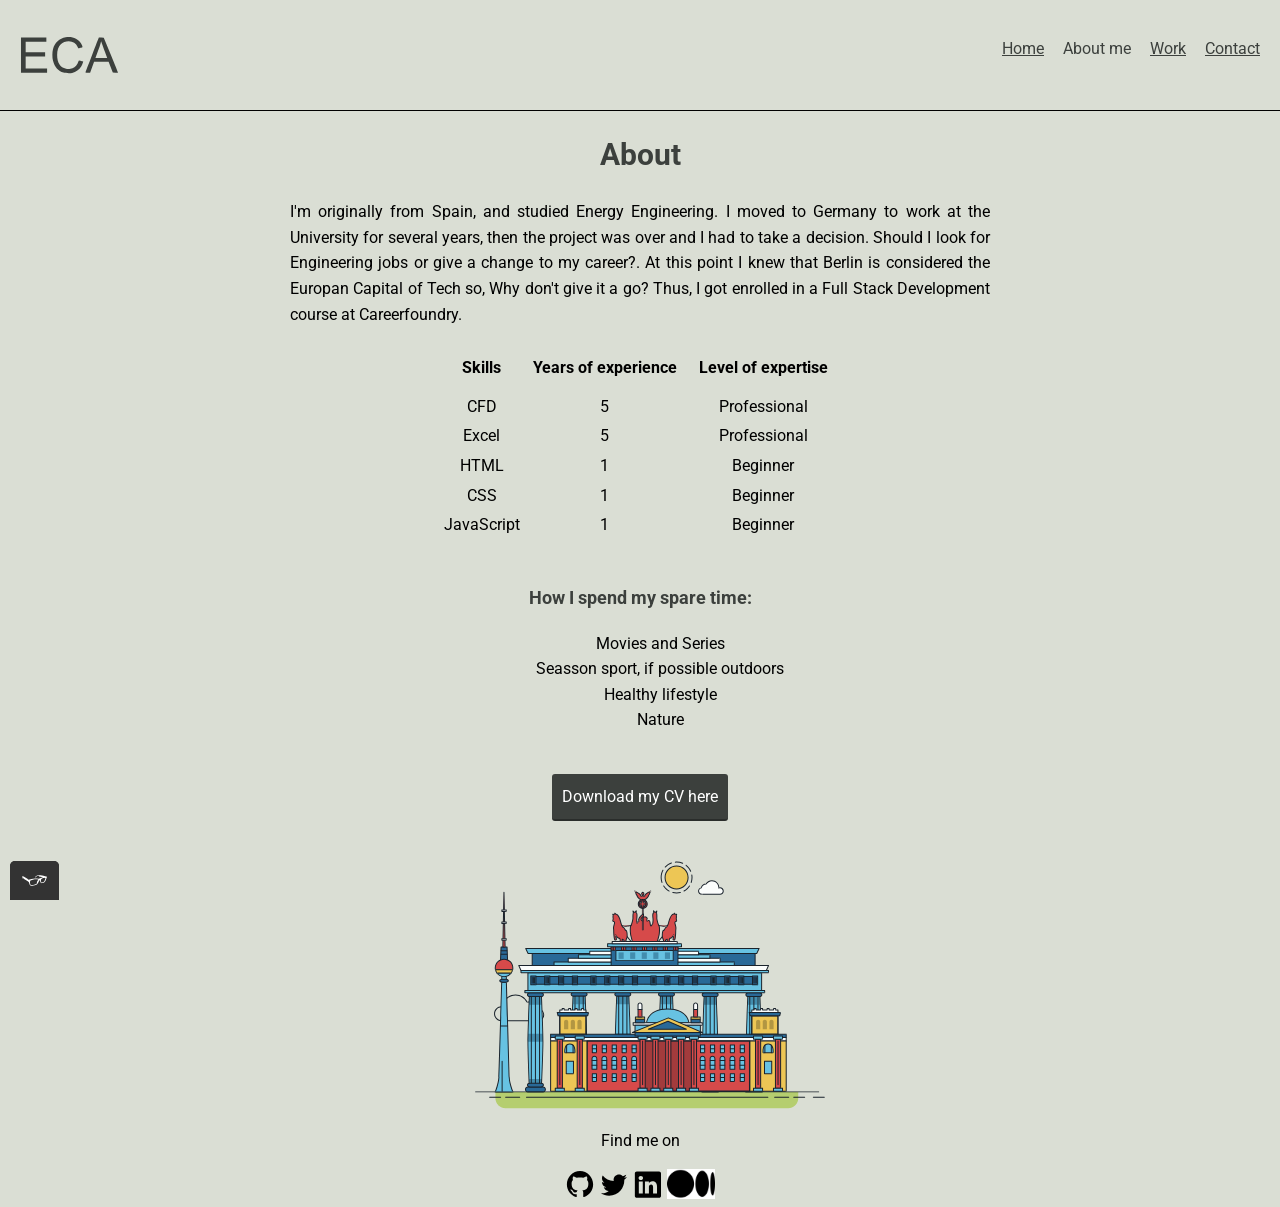
==== commit 3a17010f: "added minor changes" ====
--- a/about.html
+++ b/about.html
@@ -695,6 +695,7 @@
         <a href = "https://twitter.com/vivavicus"><img src = "img/twitter_icon.svg" alt = "my twitter profile"/></a>
 
         <a href = "https://www.linkedin.com/in/eloy-coto-alfonso/"><img src = "img/linkedin_icon.svg" alt ="my linkedin profile"/></a>
+        <a href = "https://medium.com/@eloycoal"><img src = "img/medium_icon.png" style ="height: 30px" alt ="my medium profile"/></a>
       </div>
     </footer>
     <script src = "js/tota11y.min.js"></script>
--- a/CSS/styles.production.css
+++ b/CSS/styles.production.css
@@ -200,6 +200,7 @@
 .grid__item{
   display: inline-block;
   width:33%;
+  border-radius: 10px;
 }
 .project__image{
   width: 90%;
@@ -210,7 +211,7 @@
   .grid{
     display:-ms-grid;
     display:grid;
-    margin-top: 50px;
+    margin: 50px;
     -ms-grid-columns: 1fr 5px 1fr 5px 1fr;
     grid-template-columns: 1fr 1fr 1fr;
     grid-gap: 15px;
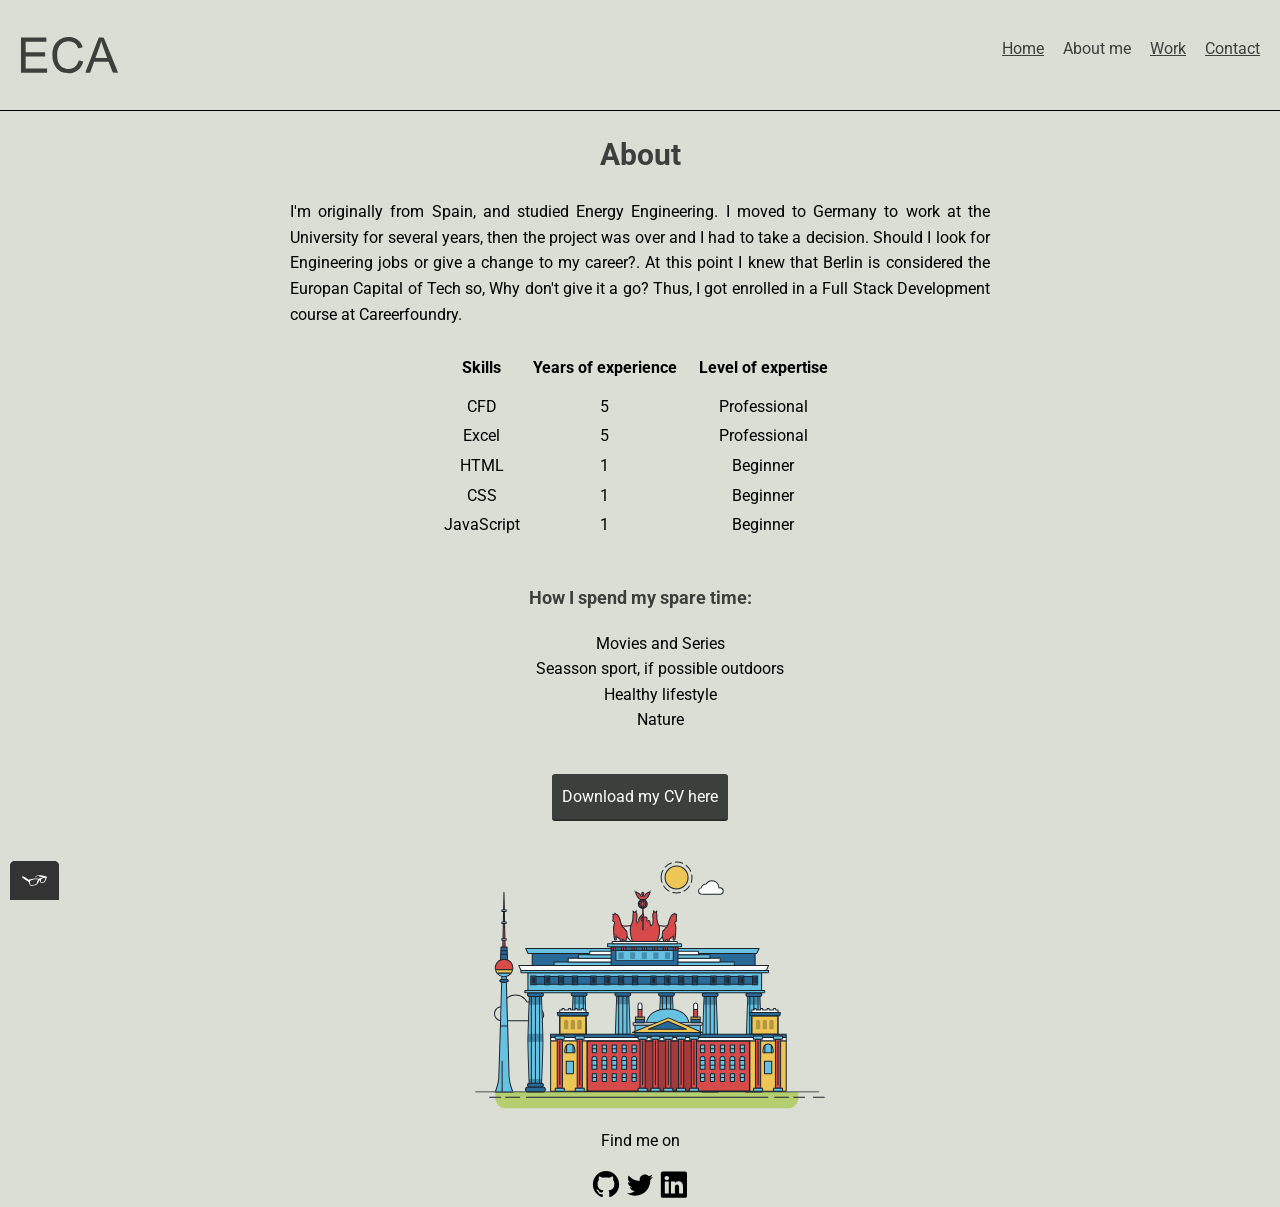
==== commit 6681c1d3: "deleted medium" ====
--- a/about.html
+++ b/about.html
@@ -695,7 +695,7 @@
         <a href = "https://twitter.com/vivavicus"><img src = "img/twitter_icon.svg" alt = "my twitter profile"/></a>
 
         <a href = "https://www.linkedin.com/in/eloy-coto-alfonso/"><img src = "img/linkedin_icon.svg" alt ="my linkedin profile"/></a>
-        <a href = "https://medium.com/@eloycoal"><img src = "img/medium_icon.png" style ="height: 30px" alt ="my medium profile"/></a>
+        <!-- <a href = "https://medium.com/@eloycoal"><img src = "img/medium_icon.png" style ="height: 30px" alt ="my medium profile"/></a> -->
       </div>
     </footer>
     <script src = "js/tota11y.min.js"></script>
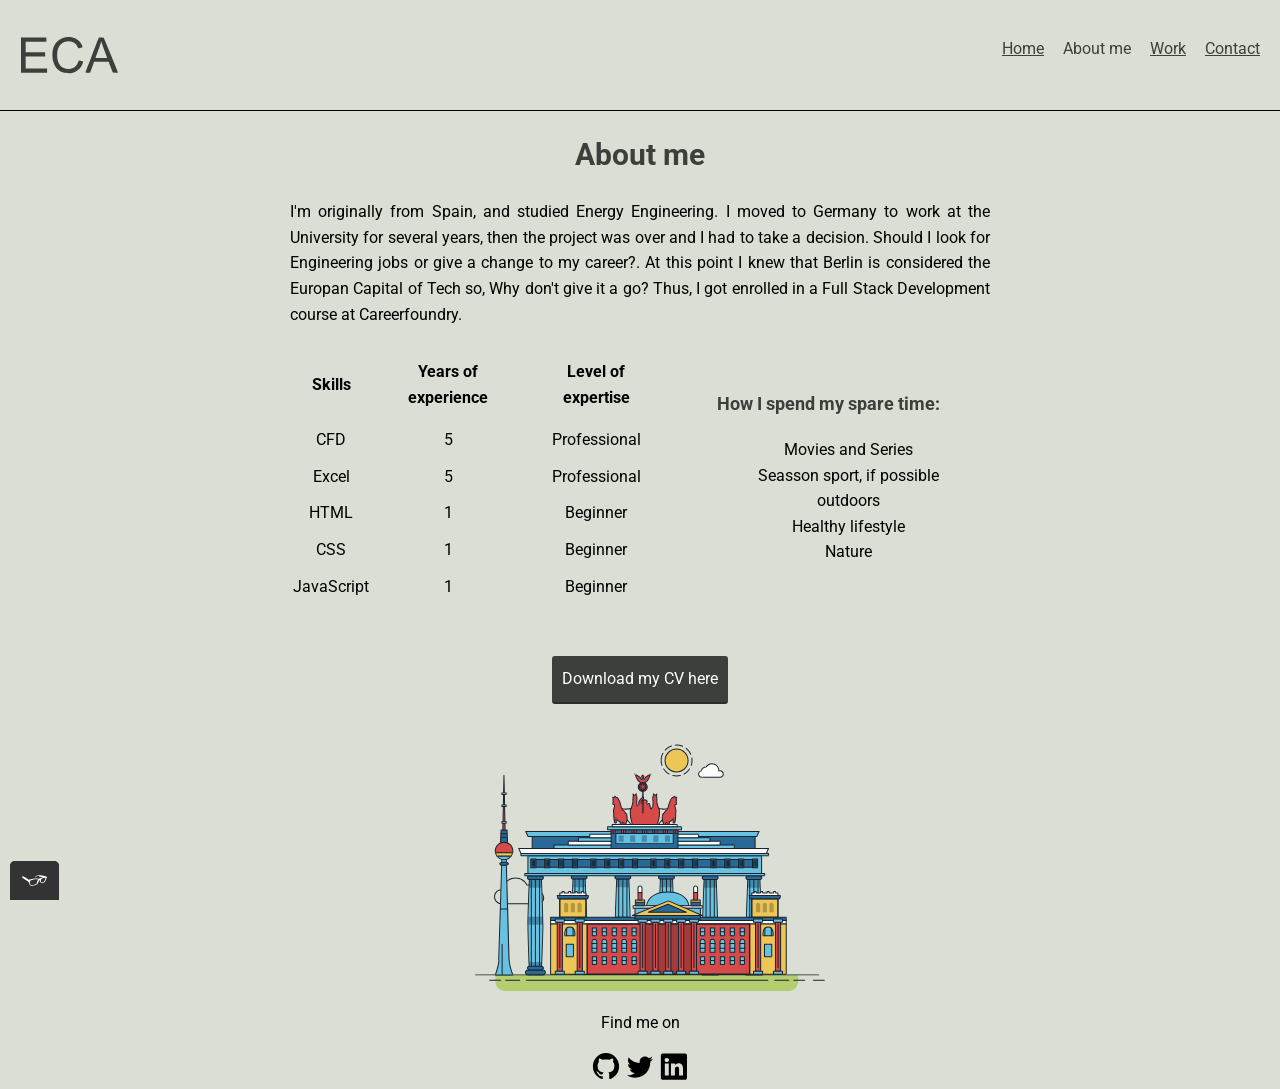
==== commit 396f770b: "modified about page" ====
--- a/about.html
+++ b/about.html
@@ -33,58 +33,60 @@
       </nav>
     </header>
     <div class = "about">
-      <h1>About</h1>
+      <h1>About me</h1>
       <p>
         I'm originally from Spain, and studied Energy Engineering. I moved to Germany to work at the University for several years, then the project was over and I had to take a decision. Should I look for Engineering jobs or give a change to my career?. 
         At this point I knew that Berlin is considered the Europan Capital of Tech so, Why don't give it a go?
         Thus, I got enrolled in a Full Stack Development course at Careerfoundry.
       </p>
-      <table class= "about__table">
-        <thead>
-          <tr>
-            <th>Skills</th>
-            <th>Years of experience</th>
-            <th>Level of expertise</th>
-          </tr>
-        </thead>
-        <tbody>
-          <tr>
-            <td>CFD</td>
-            <td>5</td>
-            <td>Professional</td>
-          </tr>
-          <tr>
-            <td>Excel</td>
-            <td>5</td>
-            <td>Professional</td>
-          </tr>
-          <tr>
-            <td>HTML</td>
-            <td>1</td>
-            <td>Beginner</td>
-          </tr>
-          <tr>
-            <td>CSS</td>
-            <td>1</td>
-            <td>Beginner</td>
-          </tr>
-          <tr>
-            <td>JavaScript</td>
-            <td>1</td>
-            <td>Beginner</td>
-          </tbody>
-      </table>
-      <div class = "about__enjoy">
-        <h3>How I spend my spare time:</h3>
-        <ul class = "about__enjoy-list">
-          <li>Movies and Series</li>
-          <li>Seasson sport, if possible outdoors</li>
-          <li>Healthy lifestyle </li>
-          <li>Nature</li>
-        </ul>
+      <div class = "about__wrapper">
+        <table class= "about__table">
+          <thead>
+            <tr>
+              <th>Skills</th>
+              <th>Years of experience</th>
+              <th>Level of expertise</th>
+            </tr>
+          </thead>
+          <tbody>
+            <tr>
+              <td>CFD</td>
+              <td>5</td>
+              <td>Professional</td>
+            </tr>
+            <tr>
+              <td>Excel</td>
+              <td>5</td>
+              <td>Professional</td>
+            </tr>
+            <tr>
+              <td>HTML</td>
+              <td>1</td>
+              <td>Beginner</td>
+            </tr>
+            <tr>
+              <td>CSS</td>
+              <td>1</td>
+              <td>Beginner</td>
+            </tr>
+            <tr>
+              <td>JavaScript</td>
+              <td>1</td>
+              <td>Beginner</td>
+            </tbody>
+        </table>
+        <div class = "about__enjoy">
+          <h3>How I spend my spare time:</h3>
+          <ul class = "about__enjoy-list">
+            <li>Movies and Series</li>
+            <li>Seasson sport, if possible outdoors</li>
+            <li>Healthy lifestyle </li>
+            <li>Nature</li>
+          </ul>
+        </div>
       </div>
       <div class="about__button">
-        <a href ="files/cv.pdf" id = "cv_button" target="_blank" class = "button" download>Download my CV here</a>
+        <a href ="files/coto_alfonso_eloy.pdf" id = "cv_button" target="_blank" class = "button" download>Download my CV here</a>
       </div>
       <svg id="about-picture" transform = "translate(185, 35)" xmlns="http://www.w3.org/2000/svg" class="berlin-illustration" height = "auto" width = 50% justify-content = "center" align-items = "center" viewBox="0 0 700 505" xmlns:xlink="http://www.w3.org/1999/xlink">
               <defs>
--- a/CSS/styles.css
+++ b/CSS/styles.css
@@ -119,6 +119,7 @@
   padding: 20px;
   border-bottom: 1px solid black;
   margin-bottom: var(--tenpix);
+  position: sticky;
 }
 
 .page-header__item {
@@ -178,6 +179,11 @@
   margin-bottom: 200px;
 }
 
+.about__wrapper{
+  display: flex;
+  flex-direction: row;
+}
+
 .about__table {
   max-width: 700px;
   margin: 0 auto;
@@ -224,7 +230,7 @@
   }
 }
 
-.contact {
+/* .contact {
   display: grid;
   justify-self: center;
   max-width: 600px;
@@ -232,13 +238,43 @@
   grid-gap: 20px;
   grid-template-columns: 50% 50%;
   border-top: 50px;
-}
-
-.contact__info {
+} */
+
+/* .contact__info {
   border-top: 50px;
   padding-top: 50px;
   text-align: center;
-}
+} */
+.contact {
+  display: grid;
+  height: auto;
+  width: 100%;
+  min-height: 260px;
+  grid-template-rows: 1fr;
+  grid-template-columns: 100%;
+  align-items: center;
+  text-align: center;
+}
+
+.contact__area {
+  background-color: var(--grid-background-color);
+  width: 90%;
+  min-height: 200px;
+  align-self: center;
+  border-radius: 100px;
+  margin: auto;
+  display: flex;
+  flex-direction: column;
+  justify-content: space-evenly;
+}
+#contact__title {
+  font-size: 40px;
+}
+
+#contact__email {
+  font-size: 25px;
+}
+
 
 @media all and (max-width: 500px) {
   .grid {
--- a/CSS/styles.production.css
+++ b/CSS/styles.production.css
@@ -171,11 +171,19 @@
 .about:first-child, .about__button{
   text-align: center;
 }
+.about__wrapper{
+  display: flex;
+  flex-direction: row;
+  margin-top: 20px;
+  margin-bottom: 50px;
+  justify-content: space-between;
+}
 .about__table{
   max-width: 700px;
   margin: 0 auto;
   text-align: center;
   border-left: 10px;
+  border-right: 20px;
 }
 th{
   padding: 10px;
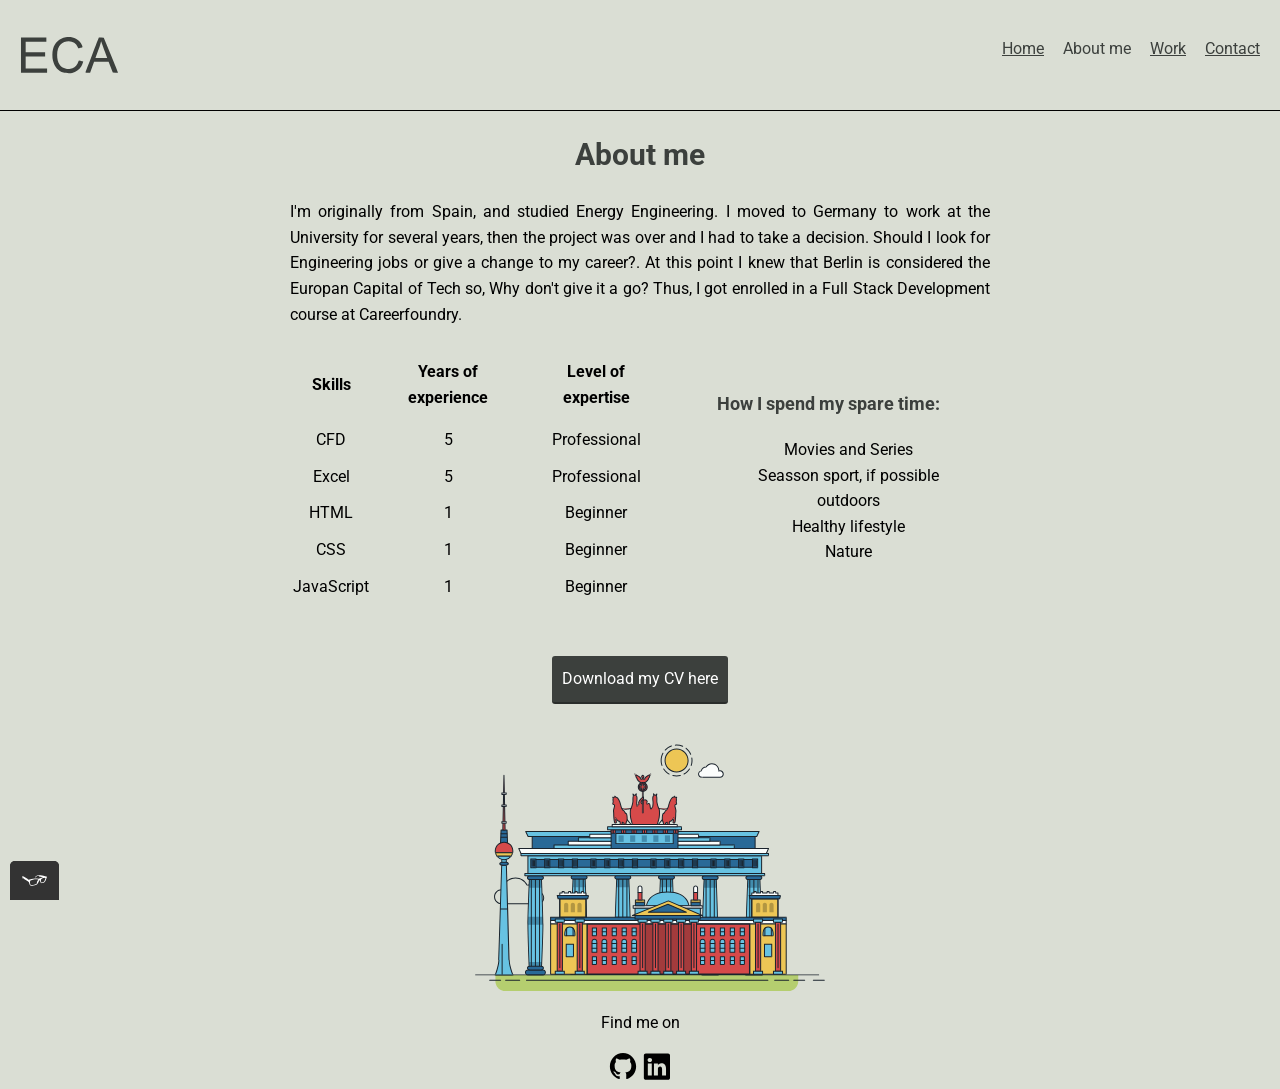
==== commit 8180fda6: "Modified footer" ====
--- a/about.html
+++ b/about.html
@@ -694,7 +694,7 @@
       <div class= "social-media">
         <a href = "https://github.com/eloycotoalfonso"><img src = "img/github_icon.svg" alt = "my Github profile"/></a>
         <!--Twitter icon-->
-        <a href = "https://twitter.com/vivavicus"><img src = "img/twitter_icon.svg" alt = "my twitter profile"/></a>
+        <!-- <a href = "https://twitter.com/vivavicus"><img src = "img/twitter_icon.svg" alt = "my twitter profile"/></a> -->
 
         <a href = "https://www.linkedin.com/in/eloy-coto-alfonso/"><img src = "img/linkedin_icon.svg" alt ="my linkedin profile"/></a>
         <!-- <a href = "https://medium.com/@eloycoal"><img src = "img/medium_icon.png" style ="height: 30px" alt ="my medium profile"/></a> -->
--- a/CSS/styles.css
+++ b/CSS/styles.css
@@ -230,6 +230,15 @@
   }
 }
 
+.card-tag {
+  background-color: var(--primary-color);
+  color: white;
+  border-radius: 5px;
+  padding: 2px 5px;
+  white-space: nowrap;
+  text-align: center;
+}
+
 /* .contact {
   display: grid;
   justify-self: center;
--- a/CSS/styles.production.css
+++ b/CSS/styles.production.css
@@ -171,6 +171,9 @@
 .about:first-child, .about__button{
   text-align: center;
 }
+.study__button {
+  margin-top: 15px;
+}
 .about__wrapper{
   display: flex;
   flex-direction: row;
@@ -210,11 +213,17 @@
   width:33%;
   border-radius: 10px;
 }
+.card-tag {
+  background-color: #3C403D;;
+  color: white;
+  border-radius: 5px;
+  padding: 2px 5px;
+  white-space: nowrap;
+  text-align: center;
+}
 .project__image{
   width: 90%;
-
-}
-
+}
 @supports (display: grid){
   .grid{
     display:-ms-grid;
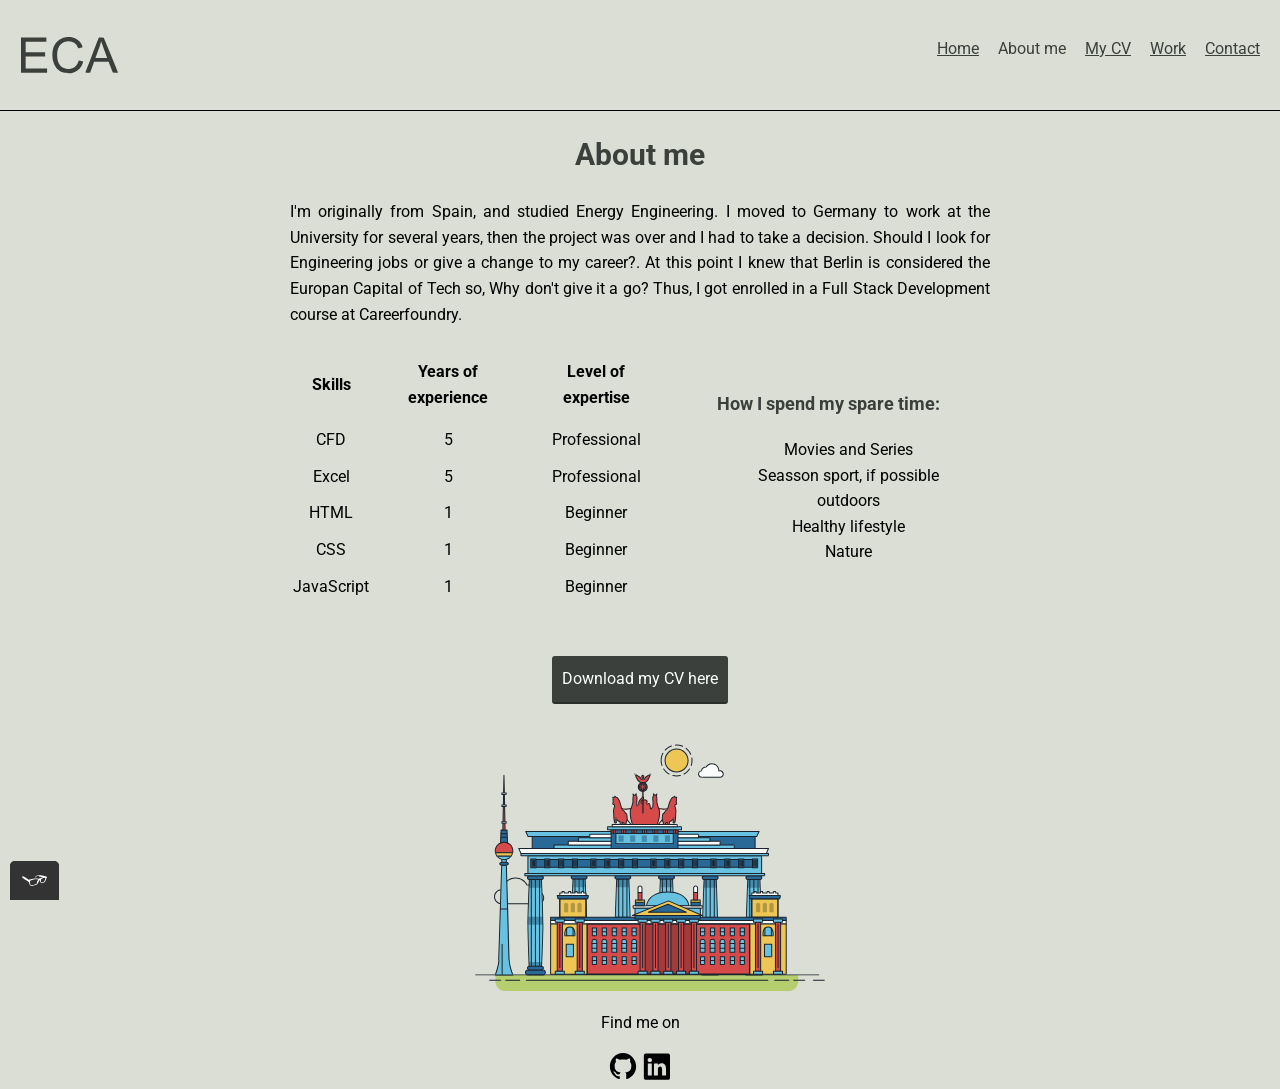
==== commit 34ec89d5: "changed navbar" ====
--- a/about.html
+++ b/about.html
@@ -22,6 +22,9 @@
           </li>
           <li role = "presentation">
             <a href = "about.html" role = "menuitem" class = "navigation-list__item navigation-list__item--active">About me</a>
+          </li>
+          <li role = "presentation">
+            <a href = "cv.html" role = "menuitem" class = "navigation-list__item">My CV</a>
           </li>
           <li role = "presentation">
             <a href = "work.html" role = "menuitem" class = "navigation-list__item">Work</a>
--- a/CSS/styles.production.css
+++ b/CSS/styles.production.css
@@ -106,7 +106,6 @@
   -webkit-transition: 0.2s opacity;
   transition: 0.2s opacity;
 }
-
 .button:hover, .button:focus, button:hover, button:focus, input[type="submit"]:hover, input[type="submit"]:focus{
   cursor:pointer; /*let's the cursor appears like a hand*/
   opacity: 0.8; /*reduces the opacity of the button 80%*/
@@ -139,7 +138,7 @@
           flex-grow: 1;
   text-align: right;
 }
-.navigation-list, .about__enjoy-list{
+.navigation-list, .about__enjoy-list, .credit_list{
   list-style-type: none;
 }
 .navigation-list li{
@@ -228,7 +227,7 @@
   .grid{
     display:-ms-grid;
     display:grid;
-    margin: 50px;
+    margin: 30px;
     -ms-grid-columns: 1fr 5px 1fr 5px 1fr;
     grid-template-columns: 1fr 1fr 1fr;
     grid-gap: 15px;
@@ -240,6 +239,26 @@
     margin: 0;
     padding: 1rem;
   }
+  .client_side_images{
+    /* display:-ms-grid; */
+    display: grid;
+    margin: auto;
+    /* -ms-grid-columns: 1fr 5px 1fr; */
+    grid-template-columns: 1fr 1fr;
+    grid-template-rows: 1fr 1fr;
+    grid-gap: 10px;
+    align-items: center;
+    justify-content: center;
+    text-align: center;
+  }
+  .client_side_images__item:first-child{
+    max-height: 200px;
+    grid-row:2/2;
+    grid-column: 1/3;
+  } 
+}
+.client_side_images__item{
+  border: auto;
 }
 .contact{
   display:-ms-grid;
@@ -258,8 +277,50 @@
   padding-top: 50px;
   text-align:center;
 }
+.study_case{
+  max-width: 80%;
+  margin: auto;
+  align-content: center;
+  justify-content: center;
+  justify-self: center;
+  text-align: justify;
+}
+.myFlix_index{
+  float:right;
+  width: 300px;
+  height: auto;
+  margin-left: 10px;
+}
+.server_side_images{
+  display: flex;
+  flex-direction: row;
+  justify-content: space-evenly;
+}
+.myFlix_postman{
+  max-width: 350px;  
+}
+.myFlix_code{
+  max-width: 350px;
+}
+.myFlix_movie{
+  max-width: 500px;
+  margin: auto;
+}
+.myFlix_movie_wrapper{
+  width: 100%;
+  text-align: center;
+}
+.cv {
+  max-width: 80%;
+  margin: auto;
+  padding: 20px;
+  align-content: center;
+  justify-content: center;
+  justify-self: center;
+  text-align: justify;
+}
 @media all and (max-width: 500px) {
-  .grid {
+  .grid, .client_side_images {
     -ms-grid-columns: 1fr;
     grid-template-columns: 1fr;
   }
@@ -271,10 +332,14 @@
   }
 }
 @media all and (max-width:750px){
-  .grid{
+  .grid {
     grid-gap: 10px;
   }
-  .grid__item:last-child{
+  .client_side_images{
+    -ms-grid-columns: 1fr;
+    grid-template-columns: 1fr;
+  }
+  .grid__item:last-child, .client_side_images__item:first-child{
     grid-column: auto/auto;
     grid-row: auto/auto;
   }
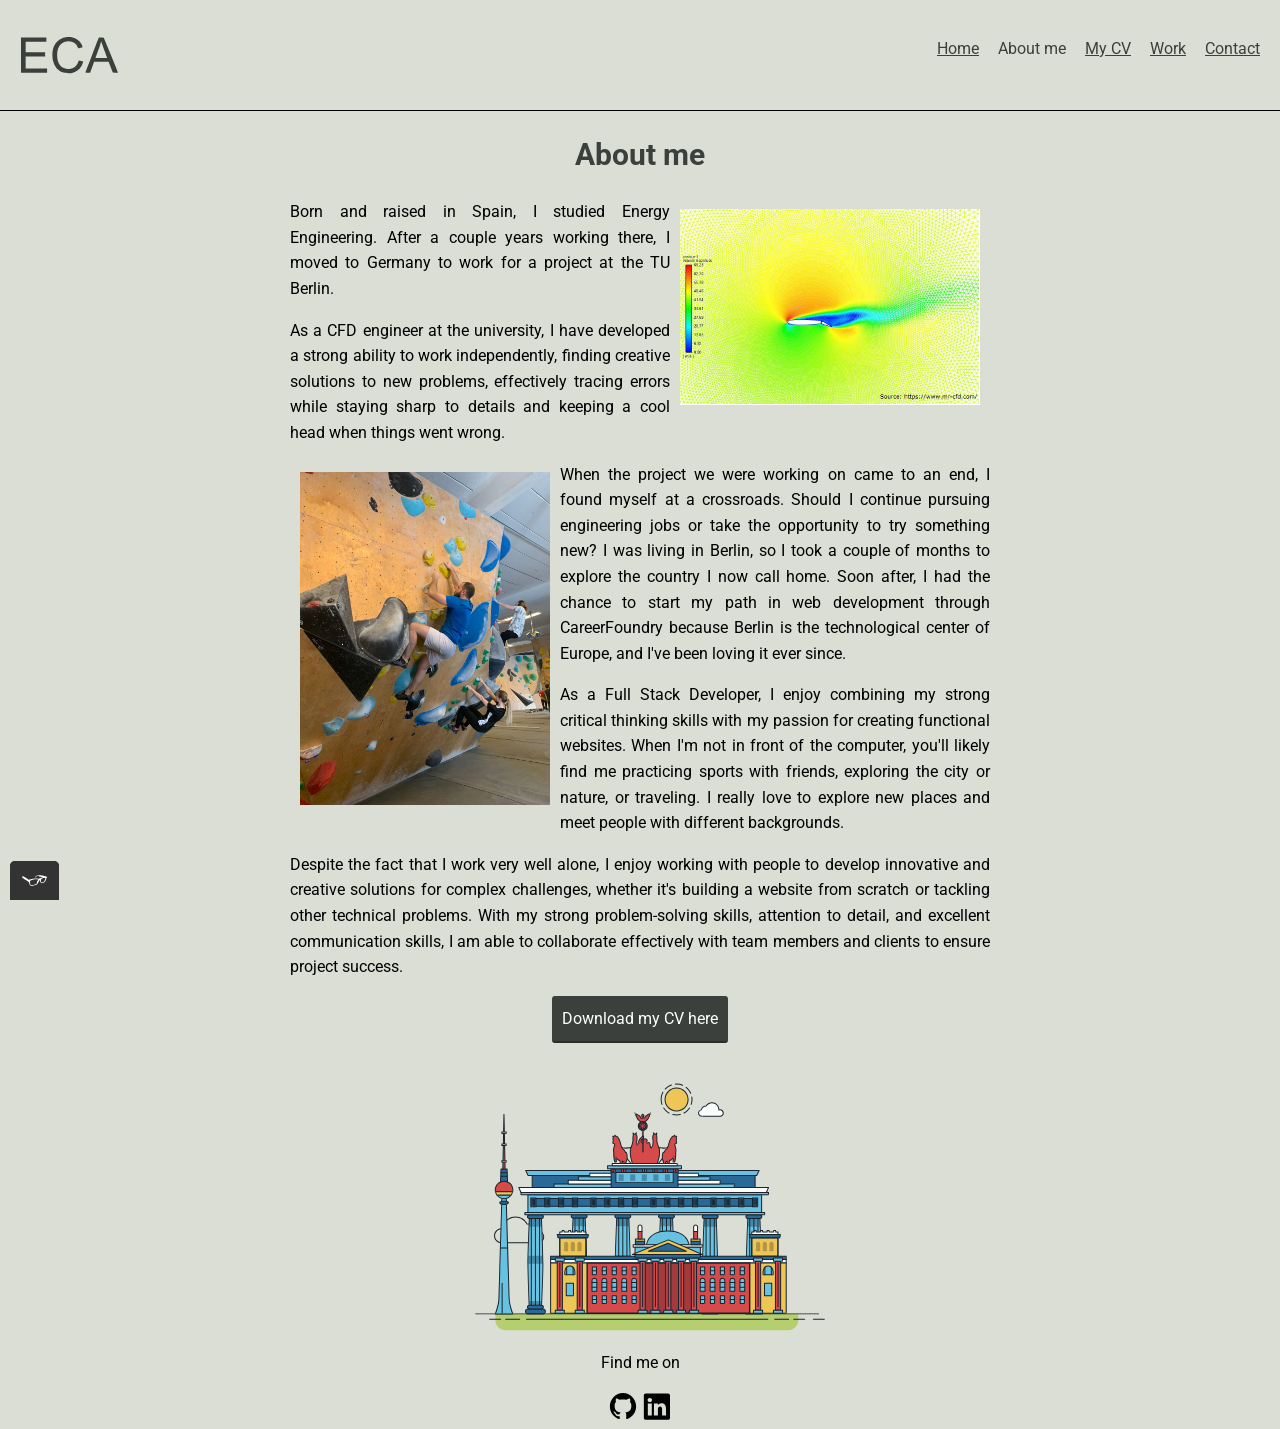
==== commit b0ebbdd5: "modified about page" ====
--- a/about.html
+++ b/about.html
@@ -37,60 +37,30 @@
     </header>
     <div class = "about">
       <h1>About me</h1>
+      <img src = "img/cfd.png" alt="cfd stock image" class = "about_image_description__cfd"/>
       <p>
-        I'm originally from Spain, and studied Energy Engineering. I moved to Germany to work at the University for several years, then the project was over and I had to take a decision. Should I look for Engineering jobs or give a change to my career?. 
-        At this point I knew that Berlin is considered the Europan Capital of Tech so, Why don't give it a go?
-        Thus, I got enrolled in a Full Stack Development course at Careerfoundry.
+        Born and raised in Spain, I studied Energy Engineering. After a couple years working there, I moved to Germany to work for a project at the TU Berlin.
       </p>
-      <div class = "about__wrapper">
-        <table class= "about__table">
-          <thead>
-            <tr>
-              <th>Skills</th>
-              <th>Years of experience</th>
-              <th>Level of expertise</th>
-            </tr>
-          </thead>
-          <tbody>
-            <tr>
-              <td>CFD</td>
-              <td>5</td>
-              <td>Professional</td>
-            </tr>
-            <tr>
-              <td>Excel</td>
-              <td>5</td>
-              <td>Professional</td>
-            </tr>
-            <tr>
-              <td>HTML</td>
-              <td>1</td>
-              <td>Beginner</td>
-            </tr>
-            <tr>
-              <td>CSS</td>
-              <td>1</td>
-              <td>Beginner</td>
-            </tr>
-            <tr>
-              <td>JavaScript</td>
-              <td>1</td>
-              <td>Beginner</td>
-            </tbody>
-        </table>
-        <div class = "about__enjoy">
-          <h3>How I spend my spare time:</h3>
-          <ul class = "about__enjoy-list">
-            <li>Movies and Series</li>
-            <li>Seasson sport, if possible outdoors</li>
-            <li>Healthy lifestyle </li>
-            <li>Nature</li>
-          </ul>
-        </div>
-      </div>
+      
+      <p> 
+        As a CFD engineer at the university, I have developed a strong ability to work independently, finding creative solutions to new problems, effectively tracing errors while staying sharp to details and keeping a cool head when things went wrong.
+      </p>
+      <img src = "img/boulder.jpg" alt="me doing some sports" class = "about_image_description__sport"/>
+      <p>
+        When the project we were working on came to an end, I found myself at a crossroads. Should I continue pursuing engineering jobs or take the opportunity to try something new?
+
+        I was living in Berlin, so I took a couple of months to explore the country I now call home. Soon after, I had the chance to start my path in web development through CareerFoundry because Berlin is the technological center of Europe, and I've been loving it ever since.  
+      </p>  
+      <p>
+        As a Full Stack Developer, I enjoy combining my strong critical thinking skills with my passion for creating functional websites. When I'm not in front of the computer, you'll likely find me practicing sports with friends, exploring the city or nature, or traveling. I really love to explore new places and meet people with different backgrounds.
+      </p>
+      <p>
+        Despite the fact that I work very well alone, I enjoy working with people to develop innovative and creative solutions for complex challenges, whether it's building a website from scratch or tackling other technical problems. With my strong problem-solving skills, attention to detail, and excellent communication skills, I am able to collaborate effectively with team members and clients to ensure project success.
+      </p>
       <div class="about__button">
         <a href ="files/coto_alfonso_eloy.pdf" id = "cv_button" target="_blank" class = "button" download>Download my CV here</a>
       </div>
+      
       <svg id="about-picture" transform = "translate(185, 35)" xmlns="http://www.w3.org/2000/svg" class="berlin-illustration" height = "auto" width = 50% justify-content = "center" align-items = "center" viewBox="0 0 700 505" xmlns:xlink="http://www.w3.org/1999/xlink">
               <defs>
                   <polygon id="a" points=".06 231.917 .06 .929 688.717 .929 688.717 231.917"></polygon>
@@ -682,14 +652,13 @@
                   <path fill="#1A232C" d="M676.652,483.615 L698.689,483.615 C699.242,483.615 699.689,483.167 699.689,482.615 C699.689,482.062 699.242,481.615 698.689,481.615 L676.652,481.615 C676.1,481.615 675.652,482.062 675.652,482.615 C675.652,483.167 676.1,483.615 676.652,483.615"></path>
                   <path fill="#EDC655" class="sun" d="M380.124,43.03 C380.124,30.313 390.433,20.004 403.149,20.004 C415.866,20.004 426.175,30.313 426.175,43.03 C426.175,55.746 415.866,66.056 403.149,66.056 C390.433,66.056 380.124,55.746 380.124,43.03"></path>
                   <path fill="#1A232C" d="M380.124 43.03L381.124 43.03C381.125 36.944 383.588 31.444 387.575 27.455 391.564 23.468 397.064 21.004 403.149 21.004 409.235 21.004 414.735 23.468 418.724 27.455 422.711 31.444 425.174 36.944 425.175 43.03 425.174 49.115 422.711 54.615 418.724 58.604 414.735 62.592 409.235 65.055 403.149 65.056 397.064 65.055 391.564 62.592 387.575 58.604 383.588 54.615 381.125 49.115 381.124 43.03L379.124 43.03C379.125 56.299 389.88 67.055 403.149 67.056 416.419 67.055 427.174 56.299 427.175 43.03 427.174 29.76 416.419 19.004 403.149 19.004 389.88 19.004 379.125 29.76 379.124 43.03L380.124 43.03M381.18 22.782C384.441 19.246 388.544 16.499 393.169 14.86 393.69 14.676 393.962 14.104 393.778 13.584 393.594 13.063 393.022 12.791 392.502 12.975 387.564 14.725 383.187 17.655 379.71 21.426 379.336 21.832 379.361 22.465 379.767 22.839 380.173 23.214 380.806 23.188 381.18 22.782zM400.715 13.251C401.518 13.186 402.33 13.153 403.149 13.153 407.323 13.153 411.292 14.008 414.898 15.552 415.406 15.769 415.994 15.534 416.211 15.026 416.428 14.518 416.193 13.93 415.685 13.713 411.837 12.065 407.597 11.153 403.149 11.153 402.276 11.153 401.41 11.188 400.554 11.257 400.004 11.302 399.594 11.784 399.638 12.334 399.682 12.885 400.164 13.295 400.715 13.251zM421.54 19.483C425.344 22.458 428.408 26.335 430.411 30.789 430.638 31.293 431.23 31.518 431.734 31.291 432.237 31.065 432.462 30.473 432.236 29.969 430.097 25.214 426.829 21.081 422.773 17.907 422.338 17.567 421.709 17.644 421.369 18.079 421.029 18.514 421.105 19.143 421.54 19.483zM432.634 38.177C432.891 39.756 433.025 41.377 433.025 43.03 433.025 46.344 432.487 49.528 431.492 52.504 431.317 53.028 431.6 53.595 432.124 53.77 432.648 53.945 433.214 53.662 433.389 53.138 434.451 49.961 435.025 46.561 435.025 43.03 435.025 41.269 434.882 39.54 434.607 37.855 434.518 37.31 434.004 36.94 433.459 37.029 432.914 37.118 432.545 37.632 432.634 38.177zM428.116 59.444C425.45 63.492 421.824 66.854 417.566 69.204 417.082 69.471 416.907 70.079 417.174 70.563 417.44 71.047 418.049 71.222 418.532 70.955 423.077 68.447 426.942 64.863 429.786 60.545 430.09 60.084 429.963 59.463 429.501 59.16 429.04 58.856 428.42 58.983 428.116 59.444zM410.384 72.024C408.068 72.6 405.646 72.906 403.149 72.906 400.689 72.906 398.3 72.609 396.014 72.049 395.477 71.917 394.936 72.246 394.805 72.782 394.673 73.319 395.001 73.86 395.538 73.991 397.978 74.589 400.528 74.906 403.149 74.906 405.809 74.906 408.395 74.58 410.867 73.965 411.403 73.832 411.729 73.289 411.596 72.754 411.463 72.218 410.92 71.891 410.384 72.024zM388.821 69.253C384.554 66.916 380.917 63.566 378.238 59.528 377.932 59.068 377.312 58.942 376.852 59.248 376.391 59.553 376.266 60.174 376.571 60.634 379.43 64.941 383.307 68.513 387.86 71.007 388.345 71.272 388.952 71.094 389.218 70.61 389.483 70.126 389.305 69.518 388.821 69.253zM374.839 52.6C373.824 49.597 373.274 46.379 373.273 43.03 373.274 37.989 374.52 33.246 376.721 29.083 376.979 28.595 376.793 27.99 376.305 27.732 375.816 27.473 375.211 27.66 374.953 28.148 372.604 32.59 371.273 37.658 371.273 43.03 371.273 46.599 371.861 50.034 372.944 53.241 373.121 53.764 373.689 54.045 374.212 53.868 374.735 53.691 375.016 53.124 374.839 52.6L374.839 52.6z"></path>
-
-      <g transform="translate(446 48)" class="cloud-back">
-                      <path fill="#FBFDFC" d="M6.576,15.756 C7.715,11.539 11.462,8.405 15.984,8.187 C18.35,4.065 22.785,1.282 27.877,1.282 C35.451,1.282 41.59,7.422 41.59,14.995 C41.59,15.386 41.564,15.77 41.531,16.153 C42.297,15.838 43.134,15.662 44.013,15.662 C47.615,15.662 50.536,18.582 50.536,22.185 C50.536,25.787 47.615,28.708 44.013,28.708 L8.321,28.708 L8.321,28.672 C8.098,28.695 7.871,28.708 7.641,28.708 C4.039,28.708 1.117,25.787 1.117,22.185 C1.117,18.946 3.481,16.266 6.576,15.756"></path>
-                      <path fill="#1A232C" d="M6.576,15.756 L7.542,16.016 C8.569,12.212 11.952,9.381 16.033,9.186 C16.373,9.169 16.682,8.98 16.852,8.685 C19.048,4.86 23.156,2.282 27.877,2.282 C31.391,2.283 34.563,3.704 36.867,6.006 C39.169,8.309 40.589,11.481 40.59,14.995 C40.59,15.343 40.567,15.698 40.535,16.066 C40.505,16.412 40.659,16.753 40.939,16.959 C41.219,17.164 41.59,17.21 41.912,17.078 C42.562,16.81 43.268,16.662 44.013,16.661 C45.541,16.662 46.916,17.278 47.918,18.279 C48.919,19.282 49.536,20.656 49.536,22.185 C49.536,23.713 48.919,25.088 47.918,26.09 C46.916,27.091 45.541,27.707 44.013,27.708 L8.321,27.708 L8.321,28.708 L9.321,28.708 L9.321,28.672 C9.321,28.39 9.201,28.119 8.991,27.93 C8.782,27.741 8.5,27.649 8.219,27.677 C8.027,27.697 7.834,27.708 7.641,27.708 C6.113,27.707 4.738,27.091 3.735,26.09 C2.734,25.088 2.118,23.713 2.117,22.185 C2.115,19.444 4.12,17.174 6.739,16.742 C7.126,16.679 7.439,16.395 7.542,16.016 L6.576,15.756 L6.414,14.769 C2.843,15.357 0.119,18.447 0.117,22.185 C0.118,26.34 3.486,29.707 7.641,29.708 C7.908,29.708 8.169,29.693 8.423,29.667 L8.321,28.672 L7.321,28.672 L7.321,28.708 C7.321,28.971 7.428,29.229 7.614,29.415 C7.8,29.601 8.058,29.708 8.321,29.708 L44.013,29.708 C48.168,29.707 51.535,26.34 51.536,22.185 C51.535,18.029 48.168,14.662 44.013,14.662 C43,14.661 42.032,14.865 41.151,15.228 L41.531,16.153 L42.528,16.239 C42.562,15.843 42.59,15.429 42.59,14.995 C42.589,6.869 36.004,0.283 27.877,0.282 C22.414,0.282 17.651,3.27 15.117,7.689 L15.984,8.187 L15.936,7.188 C10.972,7.429 6.861,10.865 5.611,15.495 L6.576,15.756 L6.414,14.769 L6.576,15.756"></path>
+                  <g transform="translate(446 48)" class="cloud-back">
+                    <path fill="#FBFDFC" d="M6.576,15.756 C7.715,11.539 11.462,8.405 15.984,8.187 C18.35,4.065 22.785,1.282 27.877,1.282 C35.451,1.282 41.59,7.422 41.59,14.995 C41.59,15.386 41.564,15.77 41.531,16.153 C42.297,15.838 43.134,15.662 44.013,15.662 C47.615,15.662 50.536,18.582 50.536,22.185 C50.536,25.787 47.615,28.708 44.013,28.708 L8.321,28.708 L8.321,28.672 C8.098,28.695 7.871,28.708 7.641,28.708 C4.039,28.708 1.117,25.787 1.117,22.185 C1.117,18.946 3.481,16.266 6.576,15.756"></path>
+                    <path fill="#1A232C" d="M6.576,15.756 L7.542,16.016 C8.569,12.212 11.952,9.381 16.033,9.186 C16.373,9.169 16.682,8.98 16.852,8.685 C19.048,4.86 23.156,2.282 27.877,2.282 C31.391,2.283 34.563,3.704 36.867,6.006 C39.169,8.309 40.589,11.481 40.59,14.995 C40.59,15.343 40.567,15.698 40.535,16.066 C40.505,16.412 40.659,16.753 40.939,16.959 C41.219,17.164 41.59,17.21 41.912,17.078 C42.562,16.81 43.268,16.662 44.013,16.661 C45.541,16.662 46.916,17.278 47.918,18.279 C48.919,19.282 49.536,20.656 49.536,22.185 C49.536,23.713 48.919,25.088 47.918,26.09 C46.916,27.091 45.541,27.707 44.013,27.708 L8.321,27.708 L8.321,28.708 L9.321,28.708 L9.321,28.672 C9.321,28.39 9.201,28.119 8.991,27.93 C8.782,27.741 8.5,27.649 8.219,27.677 C8.027,27.697 7.834,27.708 7.641,27.708 C6.113,27.707 4.738,27.091 3.735,26.09 C2.734,25.088 2.118,23.713 2.117,22.185 C2.115,19.444 4.12,17.174 6.739,16.742 C7.126,16.679 7.439,16.395 7.542,16.016 L6.576,15.756 L6.414,14.769 C2.843,15.357 0.119,18.447 0.117,22.185 C0.118,26.34 3.486,29.707 7.641,29.708 C7.908,29.708 8.169,29.693 8.423,29.667 L8.321,28.672 L7.321,28.672 L7.321,28.708 C7.321,28.971 7.428,29.229 7.614,29.415 C7.8,29.601 8.058,29.708 8.321,29.708 L44.013,29.708 C48.168,29.707 51.535,26.34 51.536,22.185 C51.535,18.029 48.168,14.662 44.013,14.662 C43,14.661 42.032,14.865 41.151,15.228 L41.531,16.153 L42.528,16.239 C42.562,15.843 42.59,15.429 42.59,14.995 C42.589,6.869 36.004,0.283 27.877,0.282 C22.414,0.282 17.651,3.27 15.117,7.689 L15.984,8.187 L15.936,7.188 C10.972,7.429 6.861,10.865 5.611,15.495 L6.576,15.756 L6.414,14.769 L6.576,15.756"></path>
                   </g>
                   <path fill="#1A232C" d="M55.253 470.489L55.253 410.403C55.253 409.85 54.805 409.403 54.253 409.403 53.701 409.403 53.253 409.85 53.253 410.403L53.253 470.489C53.253 471.041 53.701 471.489 54.253 471.489 54.805 471.489 55.253 471.041 55.253 470.489M50.889 340.95L65.312 340.95C65.865 340.95 66.312 340.502 66.312 339.95 66.312 339.397 65.865 338.95 65.312 338.95L50.889 338.95C50.336 338.95 49.889 339.397 49.889 339.95 49.889 340.502 50.336 340.95 50.889 340.95"></path>
               </g>
-          </svg>
+        </svg>
 
     </div>
     <footer class = "page-footer">
--- a/CSS/styles.production.css
+++ b/CSS/styles.production.css
@@ -138,7 +138,7 @@
           flex-grow: 1;
   text-align: right;
 }
-.navigation-list, .about__enjoy-list, .credit_list{
+.navigation-list, .credit_list{
   list-style-type: none;
 }
 .navigation-list li{
@@ -167,33 +167,24 @@
   margin: 0px auto;
   text-align: justify;
 }
+.about_image_description__cfd{
+  max-width: 300px;
+  float: right;
+  margin: 10px;
+}
+.about_image_description__sport{
+  max-width: 250px;
+  float: left;
+  margin: 10px;
+}
 .about:first-child, .about__button{
   text-align: center;
 }
 .study__button {
   margin-top: 15px;
 }
-.about__wrapper{
-  display: flex;
-  flex-direction: row;
-  margin-top: 20px;
-  margin-bottom: 50px;
-  justify-content: space-between;
-}
-.about__table{
-  max-width: 700px;
-  margin: 0 auto;
-  text-align: center;
-  border-left: 10px;
-  border-right: 20px;
-}
 th{
   padding: 10px;
-}
-.about__enjoy{
-  text-align: center;
-  padding: 5px;
-  margin: 20px;
 }
 .page-footer{
   margin-top: 30px;
@@ -319,6 +310,27 @@
   justify-self: center;
   text-align: justify;
 }
+.cv__button{
+  text-align: center;
+  position:block;
+  margin-top: 15px;
+  margin-bottom: 15px;
+}
+.cv_image{
+  border-radius: 10px;
+  max-width: 85%;
+  border: 1px;
+  border-style:solid;
+  border-color:#3C403D;
+}
+@media all and (min-width: 1000px) {
+  .cv__button{
+    position: fixed;
+    bottom:1; 
+    left: 0;
+    margin-left: 5%;
+  }
+}
 @media all and (max-width: 500px) {
   .grid, .client_side_images {
     -ms-grid-columns: 1fr;
